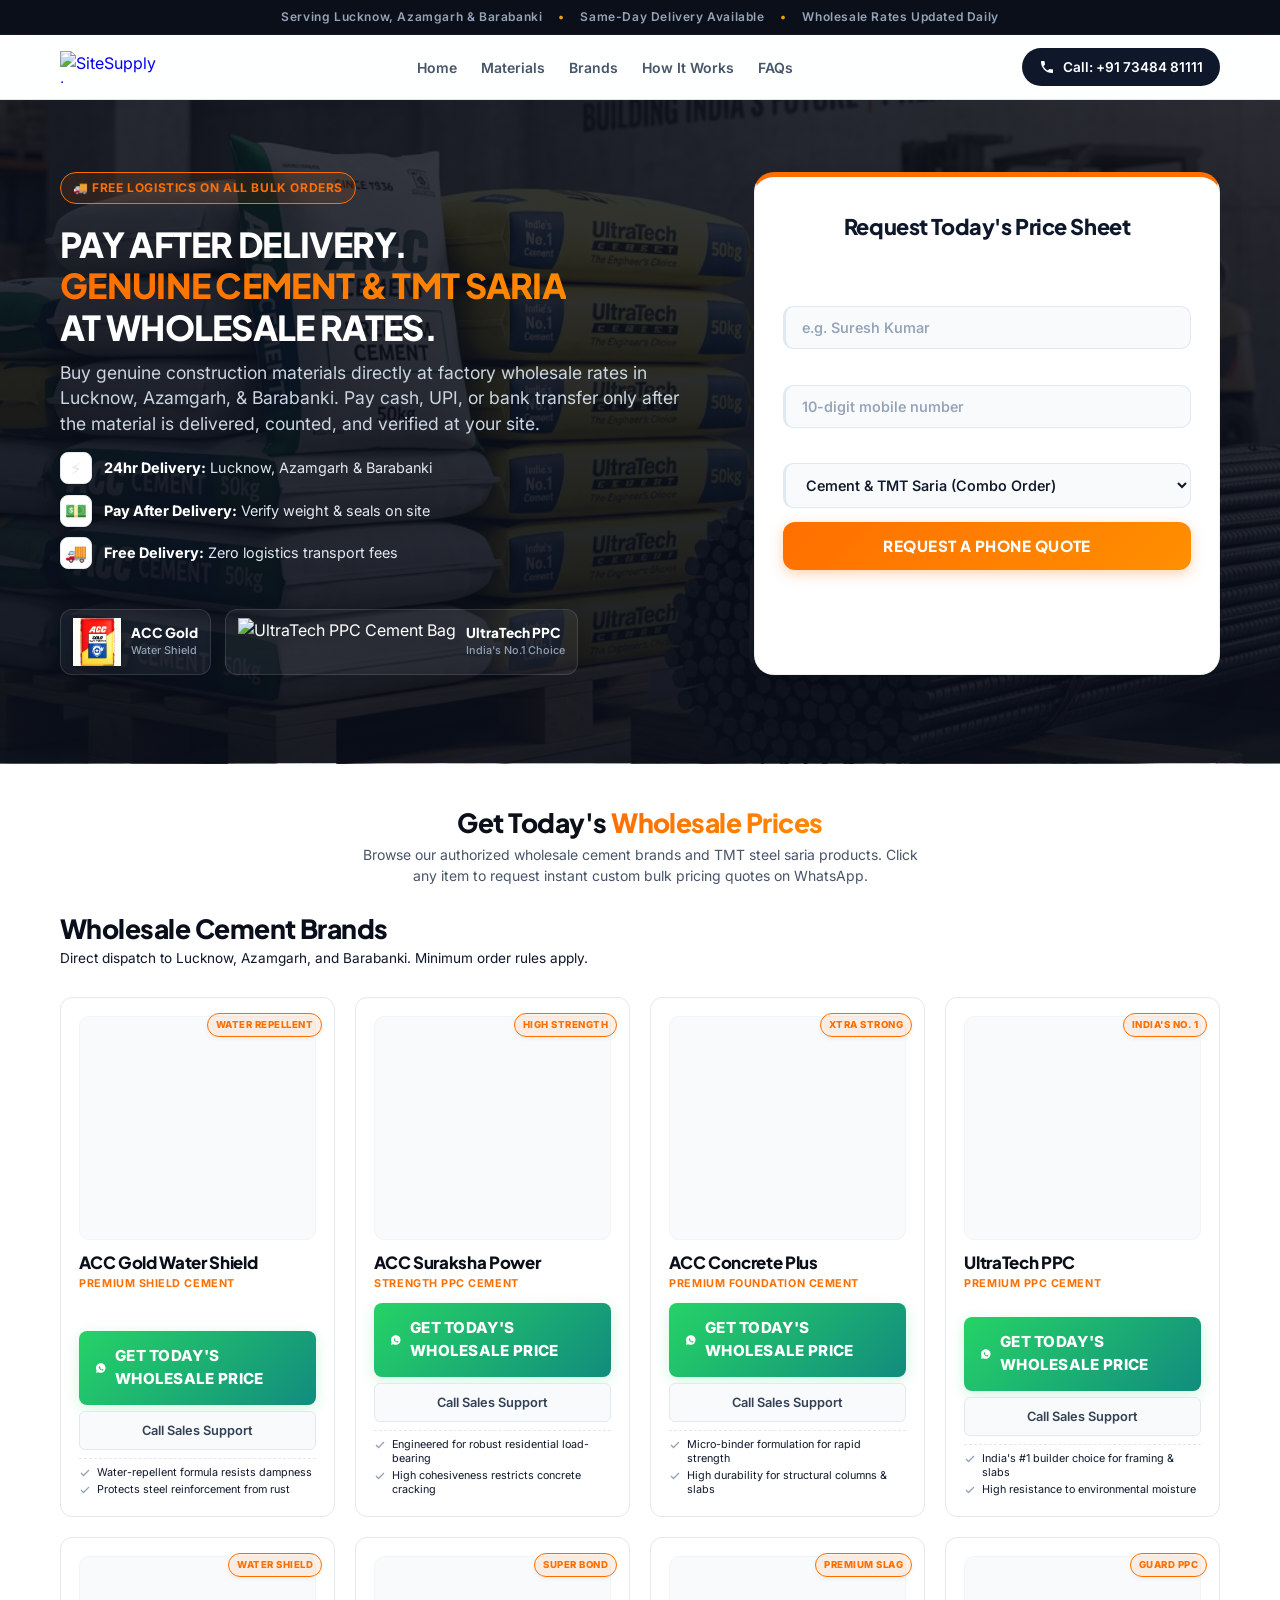
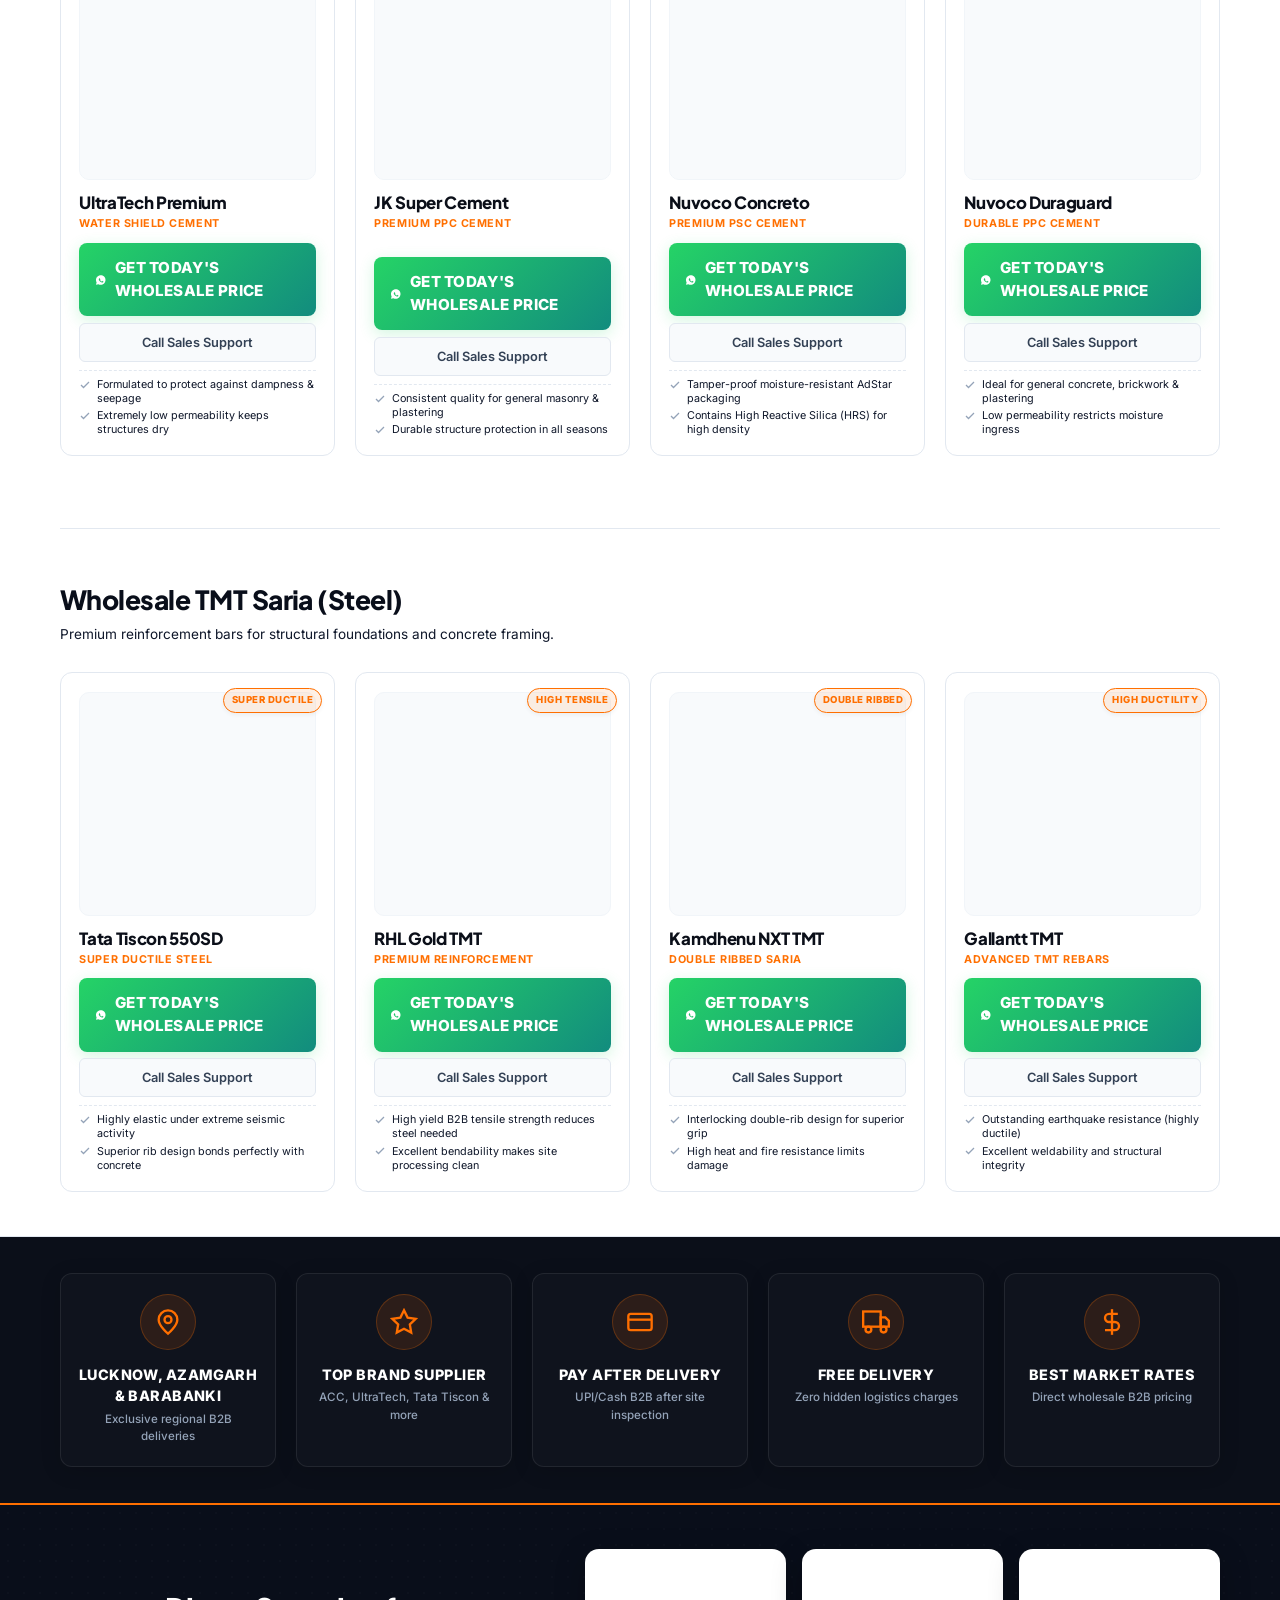
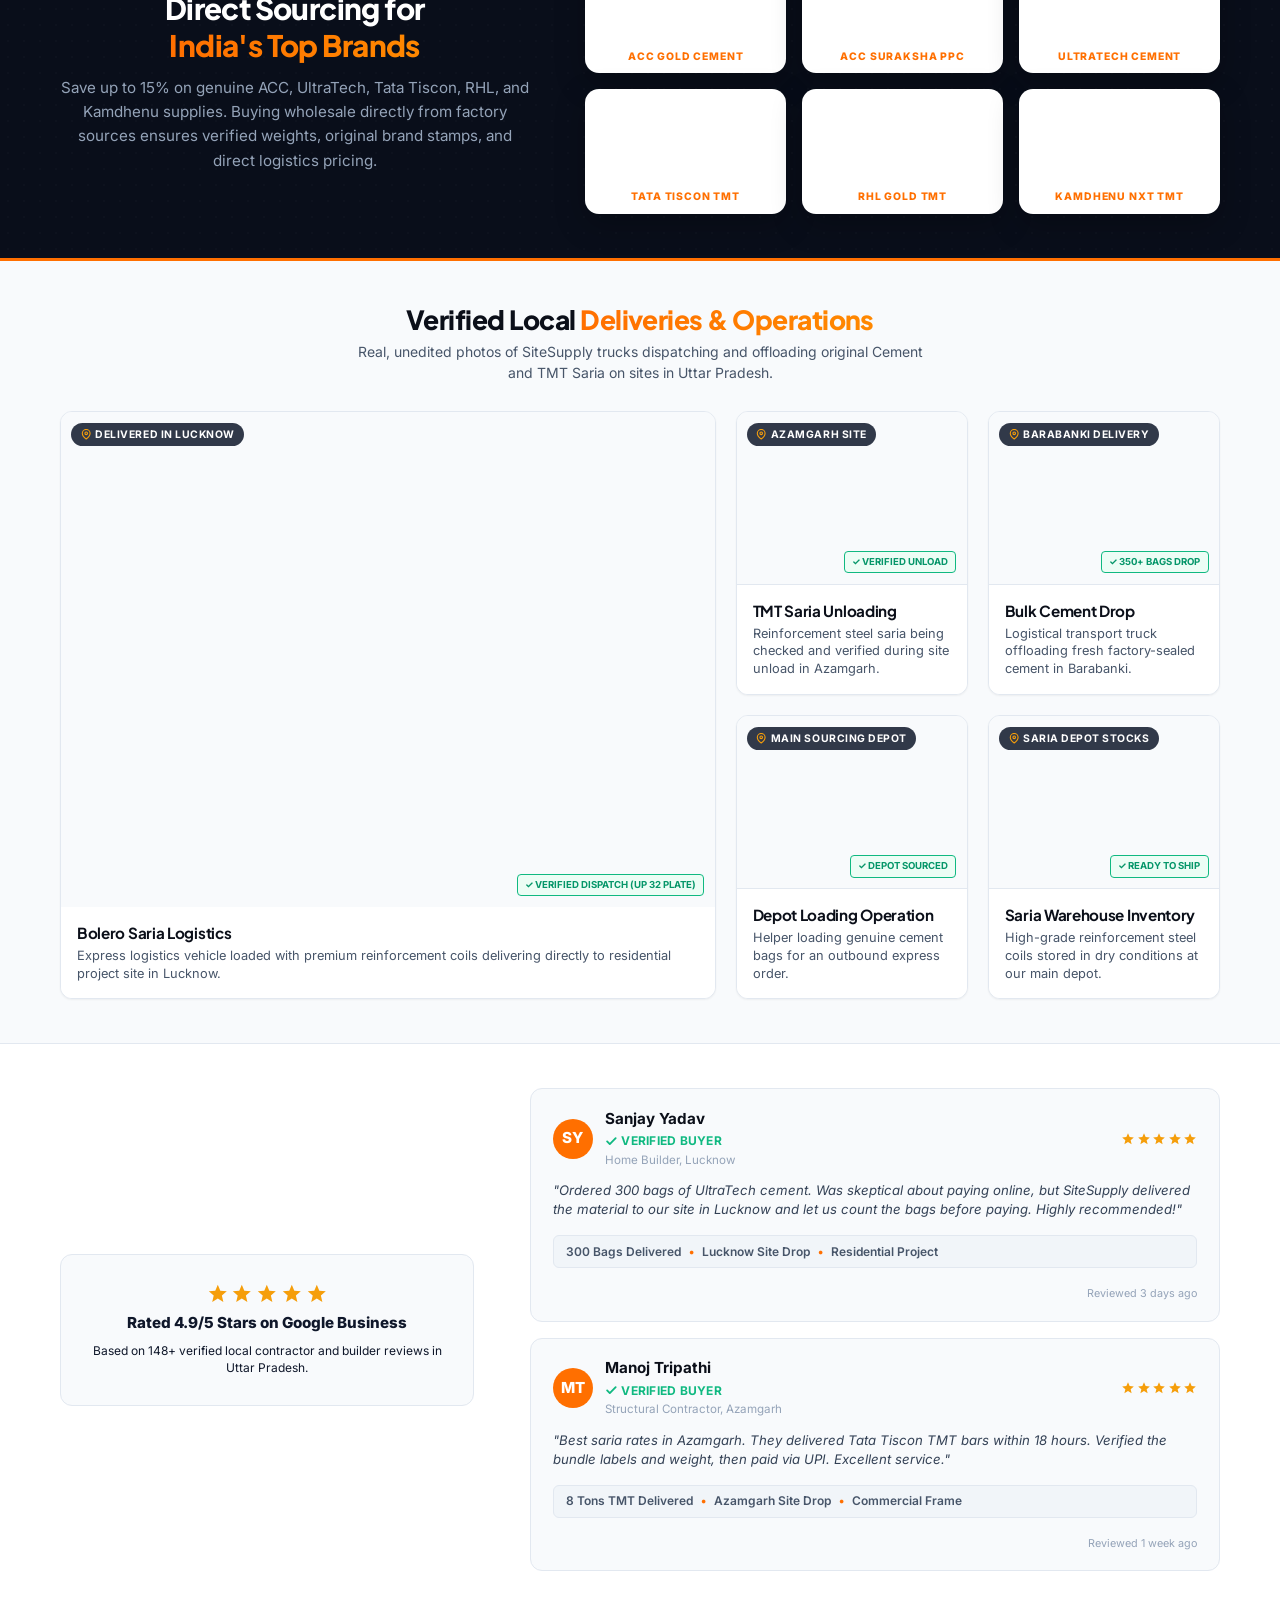
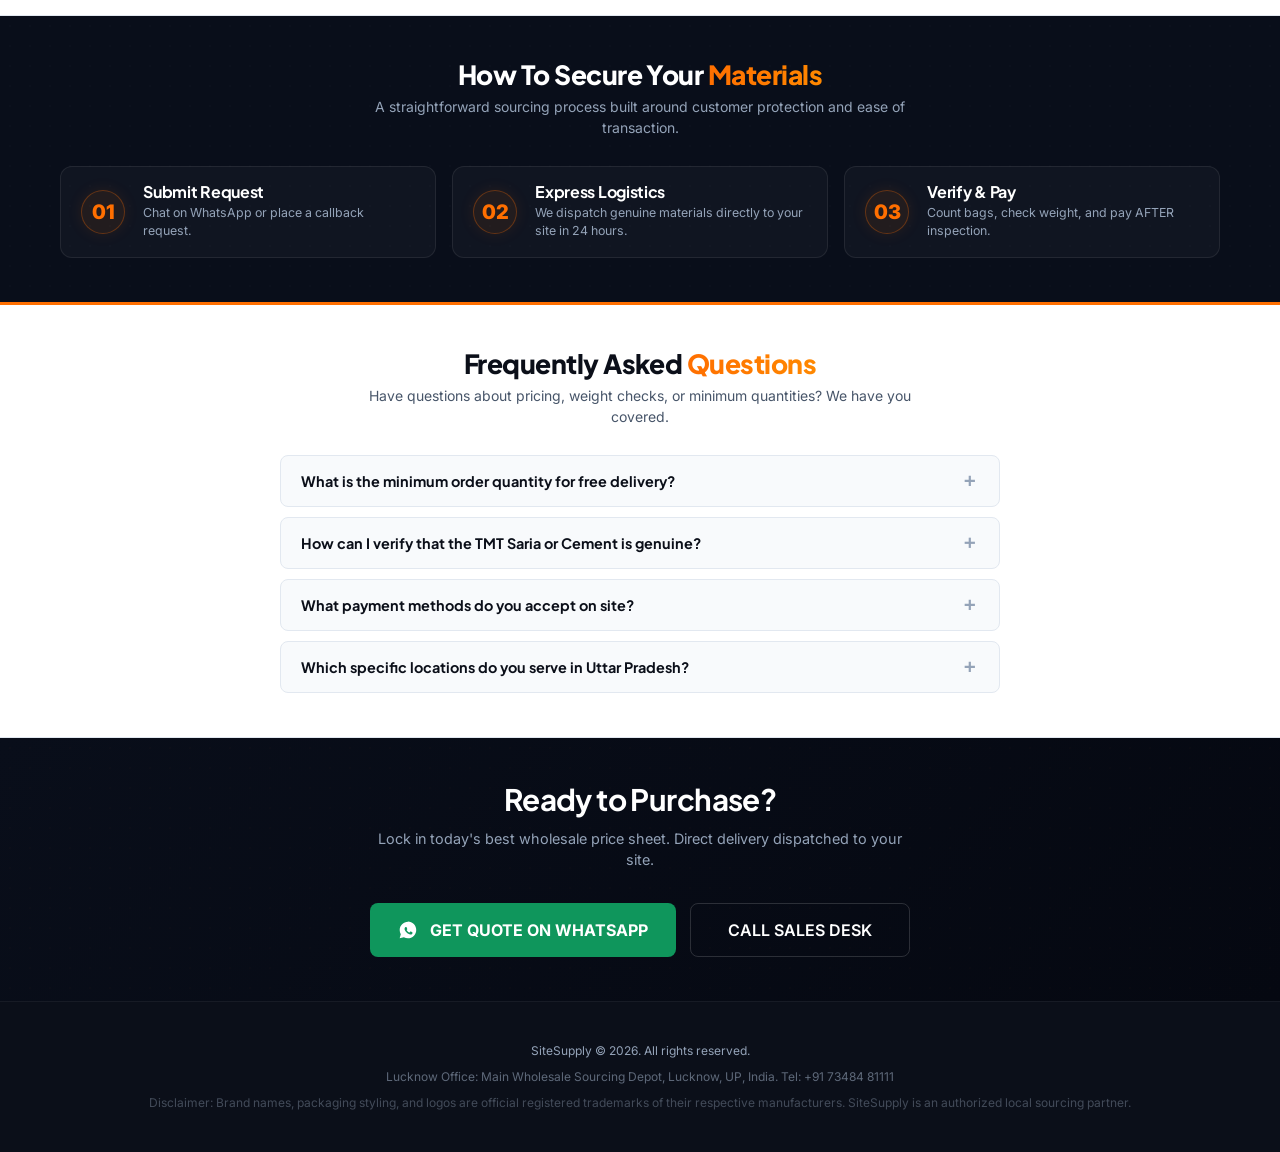
==== supplysite-landing/index.html @ f708bf5c "Remove JK putty/white cement, Mycem, and Trimurti putty/gypsum cards, and add Gallantt TMT Saria to " ====
<!DOCTYPE html>
<html lang="en">
<head>
  <!-- Google Tag Manager -->
  <script>(function(w,d,s,l,i){w[l]=w[l]||[];w[l].push({'gtm.start':
  new Date().getTime(),event:'gtm.js'});var f=d.getElementsByTagName(s)[0],
  j=d.createElement(s),dl=l!='dataLayer'?'&l='+l:'';j.async=true;j.src=
  'https://www.googletagmanager.com/gtm.js?id='+i+dl;f.parentNode.insertBefore(j,f);
  })(window,document,'script','dataLayer','GTM-597X6XNC');</script>
  <!-- End Google Tag Manager -->
  <meta charset="utf-8">
  <meta name="viewport" content="width=device-width, initial-scale=1, shrink-to-fit=no">
  
  <!-- Primary SEO Metadata -->
  <title>SiteSupply | Wholesale Cement & TMT Saria in Lucknow, Azamgarh & Barabanki</title>
  <meta name="description" content="Buy genuine construction materials directly at wholesale prices. Same-day free delivery in Lucknow, Azamgarh & Barabanki. Verify material weight on site and pay AFTER delivery. Contact us for bulk quotes.">
  <meta name="keywords" content="wholesale cement Lucknow, TMT saria price Barabanki, ACC cement supplier Azamgarh, Ultratech cement online, Tata Tiscon saria dealers Lucknow, building materials delivery India">
  
  <!-- OpenGraph Social Metadata -->
  <meta property="og:title" content="Wholesale Cement & TMT Saria | SiteSupply Lucknow">
  <meta property="og:description" content="Get genuine building materials at wholesale rates. Free delivery within 24 hours. Pay after delivery. Inspect weight and brand seals on site before payment.">
  <meta property="og:image" content="_images/New design for armchair (7).jpeg">
  <meta property="og:url" content="https://sitesupply.co.in">
  <meta property="og:type" content="website">

  <!-- Voice Search & GEO Optimization Tags -->
  <meta name="geo.region" content="IN-UP">
  <meta name="geo.placename" content="Lucknow, Azamgarh, Barabanki">
  <meta name="geo.position" content="26.8467;80.9462">
  <meta name="ICBM" content="26.8467, 80.9462">

  <!-- Favicon -->
  <link rel="icon" href="https://sitesupply.co.in/public/assets/front-end/img/sitesupply-favicon.png" sizes="16x16" type="image/png">
  
  <!-- Google Fonts Preload to reduce Contentful Paint Layout Shift (CLS) -->
  <link rel="preconnect" href="https://fonts.googleapis.com">
  <link rel="preconnect" href="https://fonts.gstatic.com" crossorigin>
  <link rel="preload" href="https://fonts.googleapis.com/css2?family=Inter:wght@400;500;600;700&family=Plus+Jakarta+Sans:wght@700;800&display=swap" as="style" onload="this.onload=null;this.rel='stylesheet'">
  <noscript>
    <link href="https://fonts.googleapis.com/css2?family=Inter:wght@400;500;600;700&family=Plus+Jakarta+Sans:wght@700;800&display=swap" rel="stylesheet">
  </noscript>

  <!-- Core Page Stylesheet -->
  <link rel="stylesheet" href="index.css?v=1.1.7">

  <!-- Structured Local Business Schema for GEO & AEO Voice Search -->
  <script type="application/ld+json">
  {
    "@context": "https://schema.org",
    "@type": "LocalBusiness",
    "@id": "https://sitesupply.co.in/#localbusiness",
    "name": "SiteSupply",
    "image": "https://sitesupply.co.in/public/assets/front-end/img/logo.png",
    "url": "https://sitesupply.co.in",
    "telephone": "+917348481111",
    "priceRange": "$$",
    "address": {
      "@type": "PostalAddress",
      "addressLocality": "Lucknow",
      "addressRegion": "Uttar Pradesh",
      "addressCountry": "IN"
    },
    "geo": {
      "@type": "GeoCoordinates",
      "latitude": 26.8467,
      "longitude": 80.9462
    },
    "areaServed": [
      {
        "@type": "AdministrativeArea",
        "name": "Lucknow"
      },
      {
        "@type": "AdministrativeArea",
        "name": "Azamgarh"
      },
      {
        "@type": "AdministrativeArea",
        "name": "Barabanki"
      }
    ],
    "description": "Authorized wholesale distributor of premium Cement & TMT Saria. Offering free same-day delivery and secure pay-after-delivery services in Uttar Pradesh."
  }
  </script>
</head>
<body>
  <!-- Google Tag Manager (noscript) -->
  <noscript><iframe src="https://www.googletagmanager.com/ns.html?id=GTM-597X6XNC"
  height="0" width="0" style="display:none;visibility:hidden"></iframe></noscript>
  <!-- End Google Tag Manager (noscript) -->

  <!-- 1. Thin Location Trust Bar -->
  <div class="location-trust-bar">
    Serving Lucknow, Azamgarh & Barabanki <span>•</span> Same-Day Delivery Available <span>•</span> Wholesale Rates Updated Daily
  </div>

  <!-- 2. Header (Logo & Direct Phone CTA - No Distracting Navigation) -->
  <header class="site-header">
    <div class="container site-header-inner">
      <a href="#" class="header-logo" aria-label="SiteSupply Home">
        <img src="https://sitesupply.co.in/public/assets/front-end/img/logo.png" alt="SiteSupply Logo" width="200" height="50">
      </a>
      <nav class="header-nav">
        <a href="#hero" class="nav-link">Home</a>
        <a href="#materials" class="nav-link">Materials</a>
        <a href="#logos" class="nav-link">Brands</a>
        <a href="#how-it-works" class="nav-link">How It Works</a>
        <a href="#faqs" class="nav-link">FAQs</a>
      </nav>
      <a href="tel:+917348481111" class="header-cta-btn" aria-label="Call SiteSupply Sales desk">
        <svg viewBox="0 0 24 24" fill="currentColor">
          <path d="M20 15.5c-1.2 0-2.4-.2-3.6-.6-.3-.1-.7 0-1 .2l-2.2 2.2c-2.8-1.4-5.1-3.8-6.6-6.6l2.2-2.2c.3-.3.4-.7.2-1-.3-1.1-.5-2.3-.5-3.5 0-.6-.4-1-1-1H4c-.6 0-1 .4-1 1 0 9.4 7.6 17 17 17 .6 0 1-.4 1-1v-3.5c0-.6-.4-1-1-1z"/>
        </svg>
        <span>Call: +91 73484 81111</span>
      </a>
    </div>
  </header>

  <main>
    <!-- 3. Hero Section (Logistics Primary Focus & WhatsApp Conversion) -->
    <section class="hero-section" id="hero">
      <div class="container hero-grid">
        <div class="hero-content animate-fade-in-up">
          <div class="hero-badge">
            🚚 FREE LOGISTICS ON ALL BULK ORDERS
          </div>
          <h1 class="hero-headline">
            PAY AFTER DELIVERY.<br>
            <span class="text-orange-gradient">GENUINE CEMENT &amp; TMT SARIA</span><br>
            AT WHOLESALE RATES.
          </h1>
          <p class="hero-subheadline">
            Buy genuine construction materials directly at factory wholesale rates in Lucknow, Azamgarh, &amp; Barabanki. Pay cash, UPI, or bank transfer only after the material is delivered, counted, and verified at your site.
          </p>

          <!-- 3 Core USPs Clean List -->
          <ul class="hero-usps-list">
            <li>
              <span class="usp-emoji">⚡</span>
              <span><strong>24hr Delivery:</strong> Lucknow, Azamgarh &amp; Barabanki</span>
            </li>
            <li>
              <span class="usp-emoji">💵</span>
              <span><strong>Pay After Delivery:</strong> Verify weight &amp; seals on site</span>
            </li>
            <li>
              <span class="usp-emoji">🚚</span>
              <span><strong>Free Delivery:</strong> Zero logistics transport fees</span>
            </li>
          </ul>

          <!-- Compact Capsule-Style Cement Badges -->
          <div class="hero-cement-row">
            <div class="hero-cement-item">
              <img src="_images/acc gold.jpeg" alt="ACC Gold Water Shield Cement Bag" class="hero-cement-img">
              <div class="hero-cement-details">
                <span class="hero-cement-name">ACC Gold</span>
                <span class="hero-cement-sub">Water Shield</span>
              </div>
            </div>
            <div class="hero-cement-item">
              <img src="https://sitesupply.co.in/public/assets/new-landing/images/ultratech%20cement.jpeg" alt="UltraTech PPC Cement Bag" class="hero-cement-img">
              <div class="hero-cement-details">
                <span class="hero-cement-name">UltraTech PPC</span>
                <span class="hero-cement-sub">India's No.1 Choice</span>
              </div>
            </div>
          </div>
        </div>
        
        <!-- Right Column: Interactive Call-Back / WhatsApp Conversion Card -->
        <div class="hero-card animate-fade-in-up anim-delay-1">
          <h2 class="hero-card-title">Request Today's Price Sheet</h2>
          <p class="hero-card-subtitle">Get immediate wholesale quotes sent to your phone</p>
          

          
          <!-- Secondary Conversion Form (Calls) -->
          <form class="callback-form" id="callback-form-element" action="#" method="POST" aria-label="Quick callback request form">
            <div class="form-group">
              <label for="hero-name-input" class="form-label">Full Name</label>
              <input type="text" id="hero-name-input" class="form-input" placeholder="e.g. Suresh Kumar" required autocomplete="name">
            </div>
            
            <div class="form-group">
              <label for="hero-phone-input" class="form-label">WhatsApp Mobile Number</label>
              <input type="tel" id="hero-phone-input" class="form-input" placeholder="10-digit mobile number" pattern="[0-9]{10}" required autocomplete="tel">
            </div>
            
            <div class="form-group">
              <label for="hero-material-select" class="form-label">Material Required</label>
              <select id="hero-material-select" class="form-select">
                <option value="Cement Only">Cement Only</option>
                <option value="TMT Saria Only">TMT Saria Only</option>
                <option value="Cement & TMT Saria (Bulk)" selected>Cement & TMT Saria (Combo Order)</option>
              </select>
            </div>
            
            <button type="submit" class="btn-form-submit">REQUEST A PHONE QUOTE</button>
          </form>
        </div>
      </div>
    </section>    <!-- 7. Product Showcase Grid (Flat List) -->
    <section class="showcase-section section-padding" id="materials" aria-label="Material Catalog">
      <div class="container">
        <h2 class="section-title">Get Today's <span class="text-orange-gradient">Wholesale Prices</span></h2>
        <p class="section-subtitle">Browse our authorized wholesale cement brands and TMT steel saria products. Click any item to request instant custom bulk pricing quotes on WhatsApp.</p>
        
        <!-- Cement Brands Title -->
        <h3 class="catalog-main-title">Wholesale Cement Brands</h3>
        <p class="catalog-main-subtitle">Direct dispatch to Lucknow, Azamgarh, and Barabanki. Minimum order rules apply.</p>

        <!-- Cement Products Grid -->
        <div class="products-grid" id="cement-catalog">

          <!-- Card 1: ACC Gold -->
          <article class="product-card">
            <div class="product-card-header-bar">
              <span class="card-badge">Water Repellent</span>
            </div>
            <div class="product-image-container">
              <img src="_images/acc gold.jpeg" alt="ACC Gold Water Shield Cement" loading="lazy" width="240" height="320">
            </div>
            <div class="product-info-wrap">
              <h3 class="product-card-title">ACC Gold Water Shield</h3>
              <span class="product-card-type">Premium Shield Cement</span>
            </div>
            <div class="product-card-ctas">
              <a href="#" class="btn-card-whatsapp" data-wa-type="card" data-wa-brand="ACC Gold Water Shield" role="button">
                <svg viewBox="0 0 24 24"><path d="M12.012 2c-5.506 0-9.988 4.482-9.988 9.988 0 1.76.459 3.484 1.332 5.006l-1.354 4.954 5.074-1.332c1.472.802 3.125 1.226 4.812 1.226h.004c5.502 0 9.984-4.482 9.984-9.988 0-2.67-1.039-5.18-2.928-7.07-1.89-1.89-4.4-2.928-7.07-2.928zm5.228 14.108c-.227.636-1.127 1.173-1.558 1.25-.432.078-.854.12-2.738-.616-2.408-.942-3.95-3.385-4.07-3.546-.12-.16-.97-1.282-.97-2.448 0-1.166.61-1.74.828-1.97.218-.23.477-.287.636-.287.16 0 .32.002.457.008.143.006.335-.054.522.395.193.463.66 1.61.716 1.722.057.112.093.243.02.39-.074.15-.11.242-.224.372-.113.13-.238.293-.34.394-.112.112-.23.235-.098.463.13.227.584.965 1.255 1.56.865.772 1.595 1.01 1.823 1.124.227.112.36.095.495-.055.136-.15.59-.686.748-.92.158-.235.318-.195.534-.113.218.083 1.382.653 1.62.772.238.118.396.177.454.275.058.098.058.567-.17 1.203z"/></svg>
                <span>GET TODAY'S WHOLESALE PRICE</span>
              </a>
              <a href="tel:+917348481111" class="btn-card-call">Call Sales Support</a>
            </div>
            <ul class="product-card-features">
              <li>
                <svg fill="none" stroke="currentColor" stroke-width="2.5" viewBox="0 0 24 24" aria-hidden="true"><polyline points="20 6 9 17 4 12"></polyline></svg>
                <span>Water-repellent formula resists dampness</span>
              </li>
              <li>
                <svg fill="none" stroke="currentColor" stroke-width="2.5" viewBox="0 0 24 24" aria-hidden="true"><polyline points="20 6 9 17 4 12"></polyline></svg>
                <span>Protects steel reinforcement from rust</span>
              </li>
            </ul>
          </article>

          <!-- Card 2: ACC Suraksha -->
          <article class="product-card">
            <div class="product-card-header-bar">
              <span class="card-badge">High Strength</span>
            </div>
            <div class="product-image-container">
              <img src="_images/acc suraksha.jpeg" alt="ACC Suraksha PPC Cement" loading="lazy" width="240" height="320">
            </div>
            <div class="product-info-wrap">
              <h3 class="product-card-title">ACC Suraksha Power</h3>
              <span class="product-card-type">Strength PPC Cement</span>
            </div>
            <div class="product-card-ctas">
              <a href="#" class="btn-card-whatsapp" data-wa-type="card" data-wa-brand="ACC Suraksha Power" role="button">
                <svg viewBox="0 0 24 24"><path d="M12.012 2c-5.506 0-9.988 4.482-9.988 9.988 0 1.76.459 3.484 1.332 5.006l-1.354 4.954 5.074-1.332c1.472.802 3.125 1.226 4.812 1.226h.004c5.502 0 9.984-4.482 9.984-9.988 0-2.67-1.039-5.18-2.928-7.07-1.89-1.89-4.4-2.928-7.07-2.928zm5.228 14.108c-.227.636-1.127 1.173-1.558 1.25-.432.078-.854.12-2.738-.616-2.408-.942-3.95-3.385-4.07-3.546-.12-.16-.97-1.282-.97-2.448 0-1.166.61-1.74.828-1.97.218-.23.477-.287.636-.287.16 0 .32.002.457.008.143.006.335-.054.522.395.193.463.66 1.61.716 1.722.057.112.093.243.02.39-.074.15-.11.242-.224.372-.113.13-.238.293-.34.394-.112.112-.23.235-.098.463.13.227.584.965 1.255 1.56.865.772 1.595 1.01 1.823 1.124.227.112.36.095.495-.055.136-.15.59-.686.748-.92.158-.235.318-.195.534-.113.218.083 1.382.653 1.62.772.238.118.396.177.454.275.058.098.058.567-.17 1.203z"/></svg>
                <span>GET TODAY'S WHOLESALE PRICE</span>
              </a>
              <a href="tel:+917348481111" class="btn-card-call">Call Sales Support</a>
            </div>
            <ul class="product-card-features">
              <li>
                <svg fill="none" stroke="currentColor" stroke-width="2.5" viewBox="0 0 24 24" aria-hidden="true"><polyline points="20 6 9 17 4 12"></polyline></svg>
                <span>Engineered for robust residential load-bearing</span>
              </li>
              <li>
                <svg fill="none" stroke="currentColor" stroke-width="2.5" viewBox="0 0 24 24" aria-hidden="true"><polyline points="20 6 9 17 4 12"></polyline></svg>
                <span>High cohesiveness restricts concrete cracking</span>
              </li>
            </ul>
          </article>

          <!-- Card 3: ACC Concrete Plus -->
          <article class="product-card">
            <div class="product-card-header-bar">
              <span class="card-badge">Xtra Strong</span>
            </div>
            <div class="product-image-container">
              <img src="_images/acc gold.jpeg" alt="ACC Concrete Plus Cement" loading="lazy" width="240" height="320">
            </div>
            <div class="product-info-wrap">
              <h3 class="product-card-title">ACC Concrete Plus</h3>
              <span class="product-card-type">Premium Foundation Cement</span>
            </div>
            <div class="product-card-ctas">
              <a href="#" class="btn-card-whatsapp" data-wa-type="card" data-wa-brand="ACC Concrete Plus" role="button">
                <svg viewBox="0 0 24 24"><path d="M12.012 2c-5.506 0-9.988 4.482-9.988 9.988 0 1.76.459 3.484 1.332 5.006l-1.354 4.954 5.074-1.332c1.472.802 3.125 1.226 4.812 1.226h.004c5.502 0 9.984-4.482 9.984-9.988 0-2.67-1.039-5.18-2.928-7.07-1.89-1.89-4.4-2.928-7.07-2.928zm5.228 14.108c-.227.636-1.127 1.173-1.558 1.25-.432.078-.854.12-2.738-.616-2.408-.942-3.95-3.385-4.07-3.546-.12-.16-.97-1.282-.97-2.448 0-1.166.61-1.74.828-1.97.218-.23.477-.287.636-.287.16 0 .32.002.457.008.143.006.335-.054.522.395.193.463.66 1.61.716 1.722.057.112.093.243.02.39-.074.15-.11.242-.224.372-.113.13-.238.293-.34.394-.112.112-.23.235-.098.463.13.227.584.965 1.255 1.56.865.772 1.595 1.01 1.823 1.124.227.112.36.095.495-.055.136-.15.59-.686.748-.92.158-.235.318-.195.534-.113.218.083 1.382.653 1.62.772.238.118.396.177.454.275.058.098.058.567-.17 1.203z"/></svg>
                <span>GET TODAY'S WHOLESALE PRICE</span>
              </a>
              <a href="tel:+917348481111" class="btn-card-call">Call Sales Support</a>
            </div>
            <ul class="product-card-features">
              <li>
                <svg fill="none" stroke="currentColor" stroke-width="2.5" viewBox="0 0 24 24" aria-hidden="true"><polyline points="20 6 9 17 4 12"></polyline></svg>
                <span>Micro-binder formulation for rapid strength</span>
              </li>
              <li>
                <svg fill="none" stroke="currentColor" stroke-width="2.5" viewBox="0 0 24 24" aria-hidden="true"><polyline points="20 6 9 17 4 12"></polyline></svg>
                <span>High durability for structural columns & slabs</span>
              </li>
            </ul>
          </article>

          <!-- Card 4: UltraTech PPC -->
          <article class="product-card">
            <div class="product-card-header-bar">
              <span class="card-badge">India's No. 1</span>
            </div>
            <div class="product-image-container">
              <img src="https://sitesupply.co.in/public/assets/new-landing/images/ultratech%20cement.jpeg" alt="UltraTech PPC Cement" loading="lazy" width="240" height="320">
            </div>
            <div class="product-info-wrap">
              <h3 class="product-card-title">UltraTech PPC</h3>
              <span class="product-card-type">Premium PPC Cement</span>
            </div>
            <div class="product-card-ctas">
              <a href="#" class="btn-card-whatsapp" data-wa-type="card" data-wa-brand="UltraTech PPC" role="button">
                <svg viewBox="0 0 24 24"><path d="M12.012 2c-5.506 0-9.988 4.482-9.988 9.988 0 1.76.459 3.484 1.332 5.006l-1.354 4.954 5.074-1.332c1.472.802 3.125 1.226 4.812 1.226h.004c5.502 0 9.984-4.482 9.984-9.988 0-2.67-1.039-5.18-2.928-7.07-1.89-1.89-4.4-2.928-7.07-2.928zm5.228 14.108c-.227.636-1.127 1.173-1.558 1.25-.432.078-.854.12-2.738-.616-2.408-.942-3.95-3.385-4.07-3.546-.12-.16-.97-1.282-.97-2.448 0-1.166.61-1.74.828-1.97.218-.23.477-.287.636-.287.16 0 .32.002.457.008.143.006.335-.054.522.395.193.463.66 1.61.716 1.722.057.112.093.243.02.39-.074.15-.11.242-.224.372-.113.13-.238.293-.34.394-.112.112-.23.235-.098.463.13.227.584.965 1.255 1.56.865.772 1.595 1.01 1.823 1.124.227.112.36.095.495-.055.136-.15.59-.686.748-.92.158-.235.318-.195.534-.113.218.083 1.382.653 1.62.772.238.118.396.177.454.275.058.098.058.567-.17 1.203z"/></svg>
                <span>GET TODAY'S WHOLESALE PRICE</span>
              </a>
              <a href="tel:+917348481111" class="btn-card-call">Call Sales Support</a>
            </div>
            <ul class="product-card-features">
              <li>
                <svg fill="none" stroke="currentColor" stroke-width="2.5" viewBox="0 0 24 24" aria-hidden="true"><polyline points="20 6 9 17 4 12"></polyline></svg>
                <span>India's #1 builder choice for framing & slabs</span>
              </li>
              <li>
                <svg fill="none" stroke="currentColor" stroke-width="2.5" viewBox="0 0 24 24" aria-hidden="true"><polyline points="20 6 9 17 4 12"></polyline></svg>
                <span>High resistance to environmental moisture</span>
              </li>
            </ul>
          </article>

          <!-- Card 5: UltraTech Premium -->
          <article class="product-card">
            <div class="product-card-header-bar">
              <span class="card-badge">Water Shield</span>
            </div>
            <div class="product-image-container">
              <img src="https://sitesupply.co.in/public/assets/new-landing/images/ultratech%20weather.jpeg" alt="UltraTech Premium Cement" loading="lazy" width="240" height="320">
            </div>
            <div class="product-info-wrap">
              <h3 class="product-card-title">UltraTech Premium</h3>
              <span class="product-card-type">Water Shield Cement</span>
            </div>
            <div class="product-card-ctas">
              <a href="#" class="btn-card-whatsapp" data-wa-type="card" data-wa-brand="UltraTech Premium" role="button">
                <svg viewBox="0 0 24 24"><path d="M12.012 2c-5.506 0-9.988 4.482-9.988 9.988 0 1.76.459 3.484 1.332 5.006l-1.354 4.954 5.074-1.332c1.472.802 3.125 1.226 4.812 1.226h.004c5.502 0 9.984-4.482 9.984-9.988 0-2.67-1.039-5.18-2.928-7.07-1.89-1.89-4.4-2.928-7.07-2.928zm5.228 14.108c-.227.636-1.127 1.173-1.558 1.25-.432.078-.854.12-2.738-.616-2.408-.942-3.95-3.385-4.07-3.546-.12-.16-.97-1.282-.97-2.448 0-1.166.61-1.74.828-1.97.218-.23.477-.287.636-.287.16 0 .32.002.457.008.143.006.335-.054.522.395.193.463.66 1.61.716 1.722.057.112.093.243.02.39-.074.15-.11.242-.224.372-.113.13-.238.293-.34.394-.112.112-.23.235-.098.463.13.227.584.965 1.255 1.56.865.772 1.595 1.01 1.823 1.124.227.112.36.095.495-.055.136-.15.59-.686.748-.92.158-.235.318-.195.534-.113.218.083 1.382.653 1.62.772.238.118.396.177.454.275.058.098.058.567-.17 1.203z"/></svg>
                <span>GET TODAY'S WHOLESALE PRICE</span>
              </a>
              <a href="tel:+917348481111" class="btn-card-call">Call Sales Support</a>
            </div>
            <ul class="product-card-features">
              <li>
                <svg fill="none" stroke="currentColor" stroke-width="2.5" viewBox="0 0 24 24" aria-hidden="true"><polyline points="20 6 9 17 4 12"></polyline></svg>
                <span>Formulated to protect against dampness & seepage</span>
              </li>
              <li>
                <svg fill="none" stroke="currentColor" stroke-width="2.5" viewBox="0 0 24 24" aria-hidden="true"><polyline points="20 6 9 17 4 12"></polyline></svg>
                <span>Extremely low permeability keeps structures dry</span>
              </li>
            </ul>
          </article>

          <!-- Card 6: JK Super Cement -->
          <article class="product-card">
            <div class="product-card-header-bar">
              <span class="card-badge">Super Bond</span>
            </div>
            <div class="product-image-container">
              <img src="_images/jk_super.png" alt="JK Super Cement" loading="lazy" width="240" height="320">
            </div>
            <div class="product-info-wrap">
              <h3 class="product-card-title">JK Super Cement</h3>
              <span class="product-card-type">Premium PPC Cement</span>
            </div>
            <div class="product-card-ctas">
              <a href="#" class="btn-card-whatsapp" data-wa-type="card" data-wa-brand="JK Super Cement" role="button">
                <svg viewBox="0 0 24 24"><path d="M12.012 2c-5.506 0-9.988 4.482-9.988 9.988 0 1.76.459 3.484 1.332 5.006l-1.354 4.954 5.074-1.332c1.472.802 3.125 1.226 4.812 1.226h.004c5.502 0 9.984-4.482 9.984-9.988 0-2.67-1.039-5.18-2.928-7.07-1.89-1.89-4.4-2.928-7.07-2.928zm5.228 14.108c-.227.636-1.127 1.173-1.558 1.25-.432.078-.854.12-2.738-.616-2.408-.942-3.95-3.385-4.07-3.546-.12-.16-.97-1.282-.97-2.448 0-1.166.61-1.74.828-1.97.218-.23.477-.287.636-.287.16 0 .32.002.457.008.143.006.335-.054.522.395.193.463.66 1.61.716 1.722.057.112.093.243.02.39-.074.15-.11.242-.224.372-.113.13-.238.293-.34.394-.112.112-.23.235-.098.463.13.227.584.965 1.255 1.56.865.772 1.595 1.01 1.823 1.124.227.112.36.095.495-.055.136-.15.59-.686.748-.92.158-.235.318-.195.534-.113.218.083 1.382.653 1.62.772.238.118.396.177.454.275.058.098.058.567-.17 1.203z"/></svg>
                <span>GET TODAY'S WHOLESALE PRICE</span>
              </a>
              <a href="tel:+917348481111" class="btn-card-call">Call Sales Support</a>
            </div>
            <ul class="product-card-features">
              <li>
                <svg fill="none" stroke="currentColor" stroke-width="2.5" viewBox="0 0 24 24" aria-hidden="true"><polyline points="20 6 9 17 4 12"></polyline></svg>
                <span>Consistent quality for general masonry & plastering</span>
              </li>
              <li>
                <svg fill="none" stroke="currentColor" stroke-width="2.5" viewBox="0 0 24 24" aria-hidden="true"><polyline points="20 6 9 17 4 12"></polyline></svg>
                <span>Durable structure protection in all seasons</span>
              </li>
            </ul>
          </article>



          <!-- Card 11: Nuvoco Concreto -->
          <article class="product-card">
            <div class="product-card-header-bar">
              <span class="card-badge">Premium Slag</span>
            </div>
            <div class="product-image-container">
              <img src="_images/nuvoco_concreto.png" alt="Nuvoco Concreto Cement" loading="lazy" width="240" height="320">
            </div>
            <div class="product-info-wrap">
              <h3 class="product-card-title">Nuvoco Concreto</h3>
              <span class="product-card-type">Premium PSC Cement</span>
            </div>
            <div class="product-card-ctas">
              <a href="#" class="btn-card-whatsapp" data-wa-type="card" data-wa-brand="Nuvoco Concreto" role="button">
                <svg viewBox="0 0 24 24"><path d="M12.012 2c-5.506 0-9.988 4.482-9.988 9.988 0 1.76.459 3.484 1.332 5.006l-1.354 4.954 5.074-1.332c1.472.802 3.125 1.226 4.812 1.226h.004c5.502 0 9.984-4.482 9.984-9.988 0-2.67-1.039-5.18-2.928-7.07-1.89-1.89-4.4-2.928-7.07-2.928zm5.228 14.108c-.227.636-1.127 1.173-1.558 1.25-.432.078-.854.12-2.738-.616-2.408-.942-3.95-3.385-4.07-3.546-.12-.16-.97-1.282-.97-2.448 0-1.166.61-1.74.828-1.97.218-.23.477-.287.636-.287.16 0 .32.002.457.008.143.006.335-.054.522.395.193.463.66 1.61.716 1.722.057.112.093.243.02.39-.074.15-.11.242-.224.372-.113.13-.238.293-.34.394-.112.112-.23.235-.098.463.13.227.584.965 1.255 1.56.865.772 1.595 1.01 1.823 1.124.227.112.36.095.495-.055.136-.15.59-.686.748-.92.158-.235.318-.195.534-.113.218.083 1.382.653 1.62.772.238.118.396.177.454.275.058.098.058.567-.17 1.203z"/></svg>
                <span>GET TODAY'S WHOLESALE PRICE</span>
              </a>
              <a href="tel:+917348481111" class="btn-card-call">Call Sales Support</a>
            </div>
            <ul class="product-card-features">
              <li>
                <svg fill="none" stroke="currentColor" stroke-width="2.5" viewBox="0 0 24 24" aria-hidden="true"><polyline points="20 6 9 17 4 12"></polyline></svg>
                <span>Tamper-proof moisture-resistant AdStar packaging</span>
              </li>
              <li>
                <svg fill="none" stroke="currentColor" stroke-width="2.5" viewBox="0 0 24 24" aria-hidden="true"><polyline points="20 6 9 17 4 12"></polyline></svg>
                <span>Contains High Reactive Silica (HRS) for high density</span>
              </li>
            </ul>
          </article>

          <!-- Card 12: Nuvoco Duraguard -->
          <article class="product-card">
            <div class="product-card-header-bar">
              <span class="card-badge">Guard PPC</span>
            </div>
            <div class="product-image-container">
              <img src="_images/nuvoco_concreto.png" alt="Nuvoco Duraguard Cement" loading="lazy" width="240" height="320">
            </div>
            <div class="product-info-wrap">
              <h3 class="product-card-title">Nuvoco Duraguard</h3>
              <span class="product-card-type">Durable PPC Cement</span>
            </div>
            <div class="product-card-ctas">
              <a href="#" class="btn-card-whatsapp" data-wa-type="card" data-wa-brand="Nuvoco Duraguard" role="button">
                <svg viewBox="0 0 24 24"><path d="M12.012 2c-5.506 0-9.988 4.482-9.988 9.988 0 1.76.459 3.484 1.332 5.006l-1.354 4.954 5.074-1.332c1.472.802 3.125 1.226 4.812 1.226h.004c5.502 0 9.984-4.482 9.984-9.988 0-2.67-1.039-5.18-2.928-7.07-1.89-1.89-4.4-2.928-7.07-2.928zm5.228 14.108c-.227.636-1.127 1.173-1.558 1.25-.432.078-.854.12-2.738-.616-2.408-.942-3.95-3.385-4.07-3.546-.12-.16-.97-1.282-.97-2.448 0-1.166.61-1.74.828-1.97.218-.23.477-.287.636-.287.16 0 .32.002.457.008.143.006.335-.054.522.395.193.463.66 1.61.716 1.722.057.112.093.243.02.39-.074.15-.11.242-.224.372-.113.13-.238.293-.34.394-.112.112-.23.235-.098.463.13.227.584.965 1.255 1.56.865.772 1.595 1.01 1.823 1.124.227.112.36.095.495-.055.136-.15.59-.686.748-.92.158-.235.318-.195.534-.113.218.083 1.382.653 1.62.772.238.118.396.177.454.275.058.098.058.567-.17 1.203z"/></svg>
                <span>GET TODAY'S WHOLESALE PRICE</span>
              </a>
              <a href="tel:+917348481111" class="btn-card-call">Call Sales Support</a>
            </div>
            <ul class="product-card-features">
              <li>
                <svg fill="none" stroke="currentColor" stroke-width="2.5" viewBox="0 0 24 24" aria-hidden="true"><polyline points="20 6 9 17 4 12"></polyline></svg>
                <span>Ideal for general concrete, brickwork &amp; plastering</span>
              </li>
              <li>
                <svg fill="none" stroke="currentColor" stroke-width="2.5" viewBox="0 0 24 24" aria-hidden="true"><polyline points="20 6 9 17 4 12"></polyline></svg>
                <span>Low permeability restricts moisture ingress</span>
              </li>
            </ul>
          </article>



        </div>

        <!-- Section Separator: Steel Catalog -->
        <h3 class="catalog-main-title" style="margin-top: 4.5rem; margin-bottom: 0.5rem; border-top: 1px solid var(--color-slate-200); padding-top: 3.5rem;">Wholesale TMT Saria (Steel)</h3>
        <p class="catalog-main-subtitle">Premium reinforcement bars for structural foundations and concrete framing.</p>

        <div class="products-grid" id="steel-catalog">
          <!-- Card 1: Tata Tiscon -->
          <article class="product-card">
            <div class="product-card-header-bar">
              <span class="card-badge">Super Ductile</span>
            </div>
            
            <div class="product-image-container">
              <img src="https://sitesupply.co.in/public/assets/new-landing/images/tata%20550.jpeg" alt="Tata Tiscon 550SD Saria" loading="lazy" width="240" height="320">
            </div>

            <div class="product-info-wrap">
              <h3 class="product-card-title">Tata Tiscon 550SD</h3>
              <span class="product-card-type">Super Ductile Steel</span>
            </div>

            <div class="product-card-ctas">
              <a href="#" class="btn-card-whatsapp" data-wa-type="card" data-wa-brand="Tata Tiscon 550SD Steel" role="button">
                <svg viewBox="0 0 24 24"><path d="M12.012 2c-5.506 0-9.988 4.482-9.988 9.988 0 1.76.459 3.484 1.332 5.006l-1.354 4.954 5.074-1.332c1.472.802 3.125 1.226 4.812 1.226h.004c5.502 0 9.984-4.482 9.984-9.988 0-2.67-1.039-5.18-2.928-7.07-1.89-1.89-4.4-2.928-7.07-2.928zm5.228 14.108c-.227.636-1.127 1.173-1.558 1.25-.432.078-.854.12-2.738-.616-2.408-.942-3.95-3.385-4.07-3.546-.12-.16-.97-1.282-.97-2.448 0-1.166.61-1.74.828-1.97.218-.23.477-.287.636-.287.16 0 .32.002.457.008.143.006.335-.054.522.395.193.463.66 1.61.716 1.722.057.112.093.243.02.39-.074.15-.11.242-.224.372-.113.13-.238.293-.34.394-.112.112-.23.235-.098.463.13.227.584.965 1.255 1.56.865.772 1.595 1.01 1.823 1.124.227.112.36.095.495-.055.136-.15.59-.686.748-.92.158-.235.318-.195.534-.113.218.083 1.382.653 1.62.772.238.118.396.177.454.275.058.098.058.567-.17 1.203z"/></svg>
                <span>GET TODAY'S WHOLESALE PRICE</span>
              </a>
              <a href="tel:+917348481111" class="btn-card-call">Call Sales Support</a>
            </div>

            <ul class="product-card-features">
              <li>
                <svg fill="none" stroke="currentColor" stroke-width="2.5" viewBox="0 0 24 24" aria-hidden="true"><polyline points="20 6 9 17 4 12"></polyline></svg>
                <span>Highly elastic under extreme seismic activity</span>
              </li>
              <li>
                <svg fill="none" stroke="currentColor" stroke-width="2.5" viewBox="0 0 24 24" aria-hidden="true"><polyline points="20 6 9 17 4 12"></polyline></svg>
                <span>Superior rib design bonds perfectly with concrete</span>
              </li>
            </ul>
          </article>

          <!-- Card 2: RHL Gold -->
          <article class="product-card">
            <div class="product-card-header-bar">
              <span class="card-badge">High Tensile</span>
            </div>
            
            <div class="product-image-container">
              <img src="_images/steel.jpeg" alt="RHL Gold TMT Steel" loading="lazy" width="240" height="320">
            </div>

            <div class="product-info-wrap">
              <h3 class="product-card-title">RHL Gold TMT</h3>
              <span class="product-card-type">Premium Reinforcement</span>
            </div>

            <div class="product-card-ctas">
              <a href="#" class="btn-card-whatsapp" data-wa-type="card" data-wa-brand="RHL Gold TMT Steel" role="button">
                <svg viewBox="0 0 24 24"><path d="M12.012 2c-5.506 0-9.988 4.482-9.988 9.988 0 1.76.459 3.484 1.332 5.006l-1.354 4.954 5.074-1.332c1.472.802 3.125 1.226 4.812 1.226h.004c5.502 0 9.984-4.482 9.984-9.988 0-2.67-1.039-5.18-2.928-7.07-1.89-1.89-4.4-2.928-7.07-2.928zm5.228 14.108c-.227.636-1.127 1.173-1.558 1.25-.432.078-.854.12-2.738-.616-2.408-.942-3.95-3.385-4.07-3.546-.12-.16-.97-1.282-.97-2.448 0-1.166.61-1.74.828-1.97.218-.23.477-.287.636-.287.16 0 .32.002.457.008.143.006.335-.054.522.395.193.463.66 1.61.716 1.722.057.112.093.243.02.39-.074.15-.11.242-.224.372-.113.13-.238.293-.34.394-.112.112-.23.235-.098.463.13.227.584.965 1.255 1.56.865.772 1.595 1.01 1.823 1.124.227.112.36.095.495-.055.136-.15.59-.686.748-.92.158-.235.318-.195.534-.113.218.083 1.382.653 1.62.772.238.118.396.177.454.275.058.098.058.567-.17 1.203z"/></svg>
                <span>GET TODAY'S WHOLESALE PRICE</span>
              </a>
              <a href="tel:+917348481111" class="btn-card-call">Call Sales Support</a>
            </div>

            <ul class="product-card-features">
              <li>
                <svg fill="none" stroke="currentColor" stroke-width="2.5" viewBox="0 0 24 24" aria-hidden="true"><polyline points="20 6 9 17 4 12"></polyline></svg>
                <span>High yield B2B tensile strength reduces steel needed</span>
              </li>
              <li>
                <svg fill="none" stroke="currentColor" stroke-width="2.5" viewBox="0 0 24 24" aria-hidden="true"><polyline points="20 6 9 17 4 12"></polyline></svg>
                <span>Excellent bendability makes site processing clean</span>
              </li>
            </ul>
          </article>

          <!-- Card 3: Kamdhenu -->
          <article class="product-card">
            <div class="product-card-header-bar">
              <span class="card-badge">Double Ribbed</span>
            </div>
            
            <div class="product-image-container">
              <img src="https://sitesupply.co.in/public/assets/landing-page/images/RHL%20GOLD.png" alt="Kamdhenu NXT TMT Steel" loading="lazy" width="240" height="320">
            </div>

            <div class="product-info-wrap">
              <h3 class="product-card-title">Kamdhenu NXT TMT</h3>
              <span class="product-card-type">Double Ribbed Saria</span>
            </div>

            <div class="product-card-ctas">
              <a href="#" class="btn-card-whatsapp" data-wa-type="card" data-wa-brand="Kamdhenu NXT TMT Steel" role="button">
                <svg viewBox="0 0 24 24"><path d="M12.012 2c-5.506 0-9.988 4.482-9.988 9.988 0 1.76.459 3.484 1.332 5.006l-1.354 4.954 5.074-1.332c1.472.802 3.125 1.226 4.812 1.226h.004c5.502 0 9.984-4.482 9.984-9.988 0-2.67-1.039-5.18-2.928-7.07-1.89-1.89-4.4-2.928-7.07-2.928zm5.228 14.108c-.227.636-1.127 1.173-1.558 1.25-.432.078-.854.12-2.738-.616-2.408-.942-3.95-3.385-4.07-3.546-.12-.16-.97-1.282-.97-2.448 0-1.166.61-1.74.828-1.97.218-.23.477-.287.636-.287.16 0 .32.002.457.008.143.006.335-.054.522.395.193.463.66 1.61.716 1.722.057.112.093.243.02.39-.074.15-.11.242-.224.372-.113.13-.238.293-.34.394-.112.112-.23.235-.098.463.13.227.584.965 1.255 1.56.865.772 1.595 1.01 1.823 1.124.227.112.36.095.495-.055.136-.15.59-.686.748-.92.158-.235.318-.195.534-.113.218.083 1.382.653 1.62.772.238.118.396.177.454.275.058.098.058.567-.17 1.203z"/></svg>
                <span>GET TODAY'S WHOLESALE PRICE</span>
              </a>
              <a href="tel:+917348481111" class="btn-card-call">Call Sales Support</a>
            </div>

            <ul class="product-card-features">
              <li>
                <svg fill="none" stroke="currentColor" stroke-width="2.5" viewBox="0 0 24 24" aria-hidden="true"><polyline points="20 6 9 17 4 12"></polyline></svg>
                <span>Interlocking double-rib design for superior grip</span>
              </li>
              <li>
                <svg fill="none" stroke="currentColor" stroke-width="2.5" viewBox="0 0 24 24" aria-hidden="true"><polyline points="20 6 9 17 4 12"></polyline></svg>
                <span>High heat and fire resistance limits damage</span>
              </li>
            </ul>
          </article>

          <!-- Card 4: Gallantt TMT -->
          <article class="product-card">
            <div class="product-card-header-bar">
              <span class="card-badge">High Ductility</span>
            </div>
            
            <div class="product-image-container">
              <img src="_images/steel.jpeg" alt="Gallantt Advanced TMT Steel" loading="lazy" width="240" height="320">
            </div>

            <div class="product-info-wrap">
              <h3 class="product-card-title">Gallantt TMT</h3>
              <span class="product-card-type">Advanced TMT Rebars</span>
            </div>

            <div class="product-card-ctas">
              <a href="#" class="btn-card-whatsapp" data-wa-type="card" data-wa-brand="Gallantt TMT Steel" role="button">
                <svg viewBox="0 0 24 24"><path d="M12.012 2c-5.506 0-9.988 4.482-9.988 9.988 0 1.76.459 3.484 1.332 5.006l-1.354 4.954 5.074-1.332c1.472.802 3.125 1.226 4.812 1.226h.004c5.502 0 9.984-4.482 9.984-9.988 0-2.67-1.039-5.18-2.928-7.07-1.89-1.89-4.4-2.928-7.07-2.928zm5.228 14.108c-.227.636-1.127 1.173-1.558 1.25-.432.078-.854.12-2.738-.616-2.408-.942-3.95-3.385-4.07-3.546-.12-.16-.97-1.282-.97-2.448 0-1.166.61-1.74.828-1.97.218-.23.477-.287.636-.287.16 0 .32.002.457.008.143.006.335-.054.522.395.193.463.66 1.61.716 1.722.057.112.093.243.02.39-.074.15-.11.242-.224.372-.113.13-.238.293-.34.394-.112.112-.23.235-.098.463.13.227.584.965 1.255 1.56.865.772 1.595 1.01 1.823 1.124.227.112.36.095.495-.055.136-.15.59-.686.748-.92.158-.235.318-.195.534-.113.218.083 1.382.653 1.62.772.238.118.396.177.454.275.058.098.058.567-.17 1.203z"/></svg>
                <span>GET TODAY'S WHOLESALE PRICE</span>
              </a>
              <a href="tel:+917348481111" class="btn-card-call">Call Sales Support</a>
            </div>

            <ul class="product-card-features">
              <li>
                <svg fill="none" stroke="currentColor" stroke-width="2.5" viewBox="0 0 24 24" aria-hidden="true"><polyline points="20 6 9 17 4 12"></polyline></svg>
                <span>Outstanding earthquake resistance (highly ductile)</span>
              </li>
              <li>
                <svg fill="none" stroke="currentColor" stroke-width="2.5" viewBox="0 0 24 24" aria-hidden="true"><polyline points="20 6 9 17 4 12"></polyline></svg>
                <span>Excellent weldability and structural integrity</span>
              </li>
            </ul>
          </article>
        </div>
      </div>
    </section>

    <!-- 4. High-Energy Trust Strip Section -->
    <section class="trust-strip">
      <div class="container trust-strip-inner">
        <!-- Trust Badge 1: Deliver Only in Lucknow, Azamgarh & Barabanki -->
        <div class="trust-item">
          <div class="trust-icon-container" aria-hidden="true">
            <svg fill="none" stroke="currentColor" stroke-width="2" viewBox="0 0 24 24">
              <path d="M12 2a8 8 0 0 0-8 8c0 5.25 8 12 8 12s8-6.75 8-12a8 8 0 0 0-8-8z"></path>
              <circle cx="12" cy="10" r="3"></circle>
            </svg>
          </div>
          <div class="trust-text-container">
            <span class="trust-title">Lucknow, Azamgarh &amp; Barabanki</span>
            <span class="trust-desc">Exclusive regional B2B deliveries</span>
          </div>
        </div>

        <!-- Trust Badge 2: Top Brand Material Supplier -->
        <div class="trust-item">
          <div class="trust-icon-container" aria-hidden="true">
            <svg fill="none" stroke="currentColor" stroke-width="2" viewBox="0 0 24 24">
              <polygon points="12 2 15.09 8.26 22 9.27 17 14.14 18.18 21.02 12 17.77 5.82 21.02 7 14.14 2 9.27 8.91 8.26 12 2"></polygon>
            </svg>
          </div>
          <div class="trust-text-container">
            <span class="trust-title">Top Brand Supplier</span>
            <span class="trust-desc">ACC, UltraTech, Tata Tiscon &amp; more</span>
          </div>
        </div>
        
        <!-- Trust Badge 3: Pay After Delivery -->
        <div class="trust-item">
          <div class="trust-icon-container" aria-hidden="true">
            <svg fill="none" stroke="currentColor" stroke-width="2" viewBox="0 0 24 24">
              <rect x="2" y="5" width="20" height="14" rx="2" ry="2"></rect>
              <line x1="2" y1="10" x2="22" y2="10"></line>
            </svg>
          </div>
          <div class="trust-text-container">
            <span class="trust-title">Pay After Delivery</span>
            <span class="trust-desc">UPI/Cash B2B after site inspection</span>
          </div>
        </div>
        
        <!-- Trust Badge 4: Free Delivery -->
        <div class="trust-item">
          <div class="trust-icon-container" aria-hidden="true">
            <svg fill="none" stroke="currentColor" stroke-width="2" viewBox="0 0 24 24">
              <rect x="1" y="3" width="15" height="13"></rect>
              <polygon points="16 8 20 8 23 11 23 16 16 16 16 8"></polygon>
              <circle cx="5.5" cy="18.5" r="2.5"></circle>
              <circle cx="18.5" cy="18.5" r="2.5"></circle>
            </svg>
          </div>
          <div class="trust-text-container">
            <span class="trust-title">Free Delivery</span>
            <span class="trust-desc">Zero hidden logistics charges</span>
          </div>
        </div>
        
        <!-- Trust Badge 5: Best Market Rates -->
        <div class="trust-item">
          <div class="trust-icon-container" aria-hidden="true">
            <svg fill="none" stroke="currentColor" stroke-width="2" viewBox="0 0 24 24">
              <line x1="12" y1="1" x2="12" y2="23"></line>
              <path d="M17 5H9.5a3.5 3.5 0 0 0 0 7h5a3.5 3.5 0 0 1 0 7H6"></path>
            </svg>
          </div>
          <div class="trust-text-container">
            <span class="trust-title">Best Market Rates</span>
            <span class="trust-desc">Direct wholesale B2B pricing</span>
          </div>
        </div>
      </div>
    </section>

    <!-- 6. Brand Partner Showcase (Redesigned as Split-Pane for momentum) -->
    <section class="logos-section section-padding" id="logos" aria-label="Authorized Brand Partners">
      <div class="container">
        <div class="logos-split">
          <!-- Left Column (45% width on desktop) -->
          <div class="logos-text-block">
            <h2>Direct Sourcing for <span class="text-orange-gradient">India's Top Brands</span></h2>
            <p>Save up to 15% on genuine ACC, UltraTech, Tata Tiscon, RHL, and Kamdhenu supplies. Buying wholesale directly from factory sources ensures verified weights, original brand stamps, and direct logistics pricing.</p>
          </div>
          
          <!-- Right Column (55% width on desktop) -->
          <div class="logos-compact-grid">
            <!-- Logo 1: ACC Gold -->
            <div class="logo-card">
              <img src="_images/acc gold.jpeg" alt="ACC Gold Cement" loading="lazy" width="120" height="150">
              <span class="logo-label">ACC Gold Cement</span>
            </div>
            <!-- Logo 2: ACC Suraksha -->
            <div class="logo-card">
              <img src="_images/acc suraksha.jpeg" alt="ACC Suraksha Cement" loading="lazy" width="120" height="150">
              <span class="logo-label">ACC Suraksha PPC</span>
            </div>
            <!-- Logo 3: UltraTech -->
            <div class="logo-card">
              <img src="https://sitesupply.co.in/public/assets/new-landing/images/ultratech%20cement.jpeg" alt="UltraTech Cement" loading="lazy" width="120" height="150">
              <span class="logo-label">UltraTech Cement</span>
            </div>
            <!-- Logo 4: Tata Tiscon -->
            <div class="logo-card">
              <img src="https://sitesupply.co.in/public/assets/new-landing/images/Tata.jpg" alt="Tata Steel Tiscon Saria" loading="lazy" width="120" height="150">
              <span class="logo-label">Tata Tiscon TMT</span>
            </div>
            <!-- Logo 5: RHL Gold -->
            <div class="logo-card">
              <img src="https://sitesupply.co.in/public/assets/new-landing/images/RHL.jpeg" alt="RHL Gold Saria" loading="lazy" width="120" height="150">
              <span class="logo-label">RHL Gold TMT</span>
            </div>
            <!-- Logo 6: Kamdhenu -->
            <div class="logo-card">
              <img src="_images/steel.jpeg" alt="Kamdhenu NXT Steel Saria" loading="lazy" width="120" height="150">
              <span class="logo-label">Kamdhenu NXT TMT</span>
            </div>
          </div>
        </div>
      </div>
    </section>

    <!-- 5. Verified Local Deliveries Section (Asymmetric Mosaic Gallery for Layout Variety) -->
    <section class="gallery-section section-padding" id="proof" aria-label="Delivery Proof Gallery">
      <div class="container">
        <h2 class="section-title">Verified Local <span class="text-orange-gradient">Deliveries &amp; Operations</span></h2>
        <p class="section-subtitle">Real, unedited photos of SiteSupply trucks dispatching and offloading original Cement and TMT Saria on sites in Uttar Pradesh.</p>
        
        <div class="gallery-mosaic">
          <!-- Left Column: Large Featured Dispatch Truck Photo (60% width on desktop) -->
          <div class="gallery-featured-card">
            <div class="gallery-featured-img">
              <img src="_images/New design for armchair (8).jpeg" alt="Mahindra pickup delivery vehicle loaded with TMT steel saria coils at Lucknow site" loading="lazy" width="600" height="400">
              <div class="gallery-loc-tag">
                <svg fill="none" stroke="currentColor" stroke-width="2.5" viewBox="0 0 24 24"><path d="M21 10c0 7-9 13-9 13s-9-6-9-13a9 9 0 0 1 18 0z"></path><circle cx="12" cy="10" r="3"></circle></svg>
                Delivered in Lucknow
              </div>
              <div class="gallery-verification-badge">✓ Verified Dispatch (UP 32 Plate)</div>
            </div>
            <div class="gallery-card-content">
              <h3 class="gallery-card-title">Bolero Saria Logistics</h3>
              <p class="gallery-card-desc">Express logistics vehicle loaded with premium reinforcement coils delivering directly to residential project site in Lucknow.</p>
            </div>
          </div>
          
          <!-- Right Column: 2x2 Grid of Smaller Detail Cards (40% width on desktop) -->
          <div class="gallery-details-grid">
            <!-- Detail Card 1: TMT Unloading -->
            <div class="gallery-card">
              <div class="gallery-img-container">
                <img src="_images/gallery2.jpeg" alt="Workers unloading steel rebar coils at Azamgarh site" loading="lazy" width="300" height="225">
                <div class="gallery-loc-tag">
                  <svg fill="none" stroke="currentColor" stroke-width="2.5" viewBox="0 0 24 24"><path d="M21 10c0 7-9 13-9 13s-9-6-9-13a9 9 0 0 1 18 0z"></path><circle cx="12" cy="10" r="3"></circle></svg>
                  Azamgarh Site
                </div>
                <div class="gallery-verification-badge">✓ Verified Unload</div>
              </div>
              <div class="gallery-card-content">
                <h3 class="gallery-card-title">TMT Saria Unloading</h3>
                <p class="gallery-card-desc">Reinforcement steel saria being checked and verified during site unload in Azamgarh.</p>
              </div>
            </div>
            
            <!-- Detail Card 2: Bulk Cement Delivery -->
            <div class="gallery-card">
              <div class="gallery-img-container">
                <img src="_images/gallery3.jpeg" alt="Large transport truck loaded with cement bags for Barabanki" loading="lazy" width="300" height="225">
                <div class="gallery-loc-tag">
                  <svg fill="none" stroke="currentColor" stroke-width="2.5" viewBox="0 0 24 24"><path d="M21 10c0 7-9 13-9 13s-9-6-9-13a9 9 0 0 1 18 0z"></path><circle cx="12" cy="10" r="3"></circle></svg>
                  Barabanki Delivery
                </div>
                <div class="gallery-verification-badge">✓ 350+ Bags Drop</div>
              </div>
              <div class="gallery-card-content">
                <h3 class="gallery-card-title">Bulk Cement Drop</h3>
                <p class="gallery-card-desc">Logistical transport truck offloading fresh factory-sealed cement in Barabanki.</p>
              </div>
            </div>
            
            <!-- Detail Card 3: Depot Loading -->
            <div class="gallery-card">
              <div class="gallery-img-container">
                <img src="_images/gallery5.jpeg" alt="Warehouse helper loading cement bags for dispatch" loading="lazy" width="300" height="225">
                <div class="gallery-loc-tag">
                  <svg fill="none" stroke="currentColor" stroke-width="2.5" viewBox="0 0 24 24"><path d="M21 10c0 7-9 13-9 13s-9-6-9-13a9 9 0 0 1 18 0z"></path><circle cx="12" cy="10" r="3"></circle></svg>
                  Main Sourcing Depot
                </div>
                <div class="gallery-verification-badge">✓ Depot Sourced</div>
              </div>
              <div class="gallery-card-content">
                <h3 class="gallery-card-title">Depot Loading Operation</h3>
                <p class="gallery-card-desc">Helper loading genuine cement bags for an outbound express order.</p>
              </div>
            </div>
            
            <!-- Detail Card 4: Saria Stock Warehouse -->
            <div class="gallery-card">
              <div class="gallery-img-container">
                <img src="_images/WhatsApp Image 2026-06-14 at 13.13.49.jpeg" alt="TMT steel saria stocks stored in depot" loading="lazy" width="300" height="225">
                <div class="gallery-loc-tag">
                  <svg fill="none" stroke="currentColor" stroke-width="2.5" viewBox="0 0 24 24"><path d="M21 10c0 7-9 13-9 13s-9-6-9-13a9 9 0 0 1 18 0z"></path><circle cx="12" cy="10" r="3"></circle></svg>
                  Saria Depot Stocks
                </div>
                <div class="gallery-verification-badge">✓ Ready to Ship</div>
              </div>
              <div class="gallery-card-content">
                <h3 class="gallery-card-title">Saria Warehouse Inventory</h3>
                <p class="gallery-card-desc">High-grade reinforcement steel coils stored in dry conditions at our main depot.</p>
              </div>
            </div>
          </div>
        </div>
      </div>
    </section>

    <!-- 8. Google Reviews Section (Redesigned as Split-Pane Layout for flow) -->
    <section class="reviews-section section-padding" id="reviews">
      <div class="container">
        <div class="reviews-split">
          <!-- Left Side: Star Rating Summary Badge (y=253-998 on desktop) -->
          <div class="reviews-badge-card">
            <div class="reviews-badge-stars" aria-label="5 out of 5 stars">
              <svg viewBox="0 0 24 24" fill="currentColor"><path d="M12 17.27L18.18 21l-1.64-7.03L22 9.24l-7.19-.61L12 2 9.19 8.63 2 9.24l5.46 4.73L5.82 21z"/></svg>
              <svg viewBox="0 0 24 24" fill="currentColor"><path d="M12 17.27L18.18 21l-1.64-7.03L22 9.24l-7.19-.61L12 2 9.19 8.63 2 9.24l5.46 4.73L5.82 21z"/></svg>
              <svg viewBox="0 0 24 24" fill="currentColor"><path d="M12 17.27L18.18 21l-1.64-7.03L22 9.24l-7.19-.61L12 2 9.19 8.63 2 9.24l5.46 4.73L5.82 21z"/></svg>
              <svg viewBox="0 0 24 24" fill="currentColor"><path d="M12 17.27L18.18 21l-1.64-7.03L22 9.24l-7.19-.61L12 2 9.19 8.63 2 9.24l5.46 4.73L5.82 21z"/></svg>
              <svg viewBox="0 0 24 24" fill="currentColor"><path d="M12 17.27L18.18 21l-1.64-7.03L22 9.24l-7.19-.61L12 2 9.19 8.63 2 9.24l5.46 4.73L5.82 21z"/></svg>
            </div>
            <span class="reviews-badge-text">Rated 4.9/5 Stars on Google Business</span>
            <span class="reviews-badge-sub">Based on 148+ verified local contractor and builder reviews in Uttar Pradesh.</span>
          </div>
          
          <!-- Right Side: Vertical List of Client Reviews -->
          <div class="reviews-list">
            <!-- Review 1 -->
            <div class="review-card">
              <div class="review-card-top">
                <div class="review-profile">
                  <div class="review-avatar">SY</div>
                  <div class="review-author">
                    <span class="review-author-name">
                      Sanjay Yadav
                    </span>
                    <span class="review-verified-badge">
                      <svg viewBox="0 0 24 24" fill="none" stroke="currentColor" stroke-width="3" stroke-linecap="round" stroke-linejoin="round" aria-hidden="true"><polyline points="20 6 9 17 4 12"></polyline></svg>
                      Verified Buyer
                    </span>
                    <span class="review-author-loc">Home Builder, Lucknow</span>
                  </div>
                </div>
                <div class="review-stars" aria-label="5 star rating">
                  <svg viewBox="0 0 24 24" fill="currentColor"><path d="M12 17.27L18.18 21l-1.64-7.03L22 9.24l-7.19-.61L12 2 9.19 8.63 2 9.24l5.46 4.73L5.82 21z"/></svg>
                  <svg viewBox="0 0 24 24" fill="currentColor"><path d="M12 17.27L18.18 21l-1.64-7.03L22 9.24l-7.19-.61L12 2 9.19 8.63 2 9.24l5.46 4.73L5.82 21z"/></svg>
                  <svg viewBox="0 0 24 24" fill="currentColor"><path d="M12 17.27L18.18 21l-1.64-7.03L22 9.24l-7.19-.61L12 2 9.19 8.63 2 9.24l5.46 4.73L5.82 21z"/></svg>
                  <svg viewBox="0 0 24 24" fill="currentColor"><path d="M12 17.27L18.18 21l-1.64-7.03L22 9.24l-7.19-.61L12 2 9.19 8.63 2 9.24l5.46 4.73L5.82 21z"/></svg>
                  <svg viewBox="0 0 24 24" fill="currentColor"><path d="M12 17.27L18.18 21l-1.64-7.03L22 9.24l-7.19-.61L12 2 9.19 8.63 2 9.24l5.46 4.73L5.82 21z"/></svg>
                </div>
              </div>
              <p class="review-text">
                "Ordered 300 bags of UltraTech cement. Was skeptical about paying online, but SiteSupply delivered the material to our site in Lucknow and let us count the bags before paying. Highly recommended!"
              </p>
              <div class="review-sourcing-strip">
                <span>300 Bags Delivered</span>
                <span class="bullet">•</span>
                <span>Lucknow Site Drop</span>
                <span class="bullet">•</span>
                <span>Residential Project</span>
              </div>
              <span class="review-date">Reviewed 3 days ago</span>
            </div>

            <!-- Review 2 -->
            <div class="review-card">
              <div class="review-card-top">
                <div class="review-profile">
                  <div class="review-avatar">MT</div>
                  <div class="review-author">
                    <span class="review-author-name">
                      Manoj Tripathi
                    </span>
                    <span class="review-verified-badge">
                      <svg viewBox="0 0 24 24" fill="none" stroke="currentColor" stroke-width="3" stroke-linecap="round" stroke-linejoin="round" aria-label="Verified Reviewer"><polyline points="20 6 9 17 4 12"></polyline></svg>
                      Verified Buyer
                    </span>
                    <span class="review-author-loc">Structural Contractor, Azamgarh</span>
                  </div>
                </div>
                <div class="review-stars" aria-label="5 star rating">
                  <svg viewBox="0 0 24 24" fill="currentColor"><path d="M12 17.27L18.18 21l-1.64-7.03L22 9.24l-7.19-.61L12 2 9.19 8.63 2 9.24l5.46 4.73L5.82 21z"/></svg>
                  <svg viewBox="0 0 24 24" fill="currentColor"><path d="M12 17.27L18.18 21l-1.64-7.03L22 9.24l-7.19-.61L12 2 9.19 8.63 2 9.24l5.46 4.73L5.82 21z"/></svg>
                  <svg viewBox="0 0 24 24" fill="currentColor"><path d="M12 17.27L18.18 21l-1.64-7.03L22 9.24l-7.19-.61L12 2 9.19 8.63 2 9.24l5.46 4.73L5.82 21z"/></svg>
                  <svg viewBox="0 0 24 24" fill="currentColor"><path d="M12 17.27L18.18 21l-1.64-7.03L22 9.24l-7.19-.61L12 2 9.19 8.63 2 9.24l5.46 4.73L5.82 21z"/></svg>
                  <svg viewBox="0 0 24 24" fill="currentColor"><path d="M12 17.27L18.18 21l-1.64-7.03L22 9.24l-7.19-.61L12 2 9.19 8.63 2 9.24l5.46 4.73L5.82 21z"/></svg>
                </div>
              </div>
              <p class="review-text">
                "Best saria rates in Azamgarh. They delivered Tata Tiscon TMT bars within 18 hours. Verified the bundle labels and weight, then paid via UPI. Excellent service."
              </p>
              <div class="review-sourcing-strip">
                <span>8 Tons TMT Delivered</span>
                <span class="bullet">•</span>
                <span>Azamgarh Site Drop</span>
                <span class="bullet">•</span>
                <span>Commercial Frame</span>
              </div>
              <span class="review-date">Reviewed 1 week ago</span>
            </div>
          </div>
        </div>
      </div>
    </section>

    <!-- 9. Redesigned COMPACT Process Section (Dark Slate Background for visual separation & energy) -->
    <section class="process-section section-padding" id="how-it-works" aria-label="Sourcing Process">
      <div class="container">
        <h2 class="section-title">How To Secure Your <span class="text-orange-gradient">Materials</span></h2>
        <p class="section-subtitle">A straightforward sourcing process built around customer protection and ease of transaction.</p>
        
        <div class="process-grid">
          <!-- Step 1 -->
          <div class="process-step">
            <span class="process-num">01</span>
            <div class="process-text">
              <h3 class="process-title">Submit Request</h3>
              <p class="process-desc">Chat on WhatsApp or place a callback request.</p>
            </div>
          </div>
          
          <!-- Step 2 -->
          <div class="process-step">
            <span class="process-num">02</span>
            <div class="process-text">
              <h3 class="process-title">Express Logistics</h3>
              <p class="process-desc">We dispatch genuine materials directly to your site in 24 hours.</p>
            </div>
          </div>
          
          <!-- Step 3 -->
          <div class="process-step">
            <span class="process-num">03</span>
            <div class="process-text">
              <h3 class="process-title">Verify &amp; Pay</h3>
              <p class="process-desc">Count bags, check weight, and pay AFTER inspection.</p>
            </div>
          </div>
        </div>
      </div>
    </section>

    <!-- 10. FAQ Accordion Section -->
    <section class="faq-section section-padding" id="faqs" aria-label="Frequently Asked Questions">
      <div class="container">
        <h2 class="section-title">Frequently Asked <span class="text-orange-gradient">Questions</span></h2>
        <p class="section-subtitle">Have questions about pricing, weight checks, or minimum quantities? We have you covered.</p>
        
        <div class="faq-wrapper">
          <!-- Item 1 -->
          <div class="faq-item">
            <button class="faq-header" aria-expanded="false">
              <span>What is the minimum order quantity for free delivery?</span>
              <svg fill="none" stroke="currentColor" stroke-width="3" viewBox="0 0 24 24" class="faq-icon" aria-hidden="true"><line x1="12" y1="5" x2="12" y2="19"></line><line x1="5" y1="12" x2="19" y2="12"></line></svg>
            </button>
            <div class="faq-body">
              <div class="faq-content">
                To keep wholesale pricing viable, our free delivery route threshold starts at 50 bags for Cement or 1 metric ton for TMT Saria. If your order is below this limit, please connect with us on WhatsApp to discuss partial load logistics.
              </div>
            </div>
          </div>
          
          <!-- Item 2 -->
          <div class="faq-item">
            <button class="faq-header" aria-expanded="false">
              <span>How can I verify that the TMT Saria or Cement is genuine?</span>
              <svg fill="none" stroke="currentColor" stroke-width="3" viewBox="0 0 24 24" class="faq-icon" aria-hidden="true"><line x1="12" y1="5" x2="12" y2="19"></line><line x1="5" y1="12" x2="19" y2="12"></line></svg>
            </button>
            <div class="faq-body">
              <div class="faq-content">
                We are an authorized sourcing partner for major brands. Every batch delivered comes directly with official manufacturer dispatch invoices and quality test certificates. You are welcome to inspect brand security hologram stamps on cement packaging or embossed stamps on TMT steel bars before unloading.
              </div>
            </div>
          </div>

          <!-- Item 3 -->
          <div class="faq-item">
            <button class="faq-header" aria-expanded="false">
              <span>What payment methods do you accept on site?</span>
              <svg fill="none" stroke="currentColor" stroke-width="3" viewBox="0 0 24 24" class="faq-icon" aria-hidden="true"><line x1="12" y1="5" x2="12" y2="19"></line><line x1="5" y1="12" x2="19" y2="12"></line></svg>
            </button>
            <div class="faq-body">
              <div class="faq-content">
                To support zero-risk buying, we offer a "Pay After Delivery" policy. Once you review and check your materials on site, you can settle payment via Cash, UPI (Google Pay, PhonePe, Paytm), or Net Banking/NEFT transfers.
              </div>
            </div>
          </div>

          <!-- Item 4 -->
          <div class="faq-item">
            <button class="faq-header" aria-expanded="false">
              <span>Which specific locations do you serve in Uttar Pradesh?</span>
              <svg fill="none" stroke="currentColor" stroke-width="3" viewBox="0 0 24 24" class="faq-icon" aria-hidden="true"><line x1="12" y1="5" x2="12" y2="19"></line><line x1="5" y1="12" x2="19" y2="12"></line></svg>
            </button>
            <div class="faq-body">
              <div class="faq-content">
                We provide guaranteed express delivery within 24 hours to Lucknow, Azamgarh, and Barabanki, including neighboring development hubs and outer rural zones linked by main roads.
              </div>
            </div>
          </div>
        </div>
      </div>
    </section>

    <!-- 11. Final Call To Action -->
    <section class="final-cta-section section-padding" aria-label="Final call to action">
      <div class="container final-cta-inner">
        <h2 class="final-cta-title">Ready to Purchase?</h2>
        <p class="final-cta-desc">Lock in today's best wholesale price sheet. Direct delivery dispatched to your site.</p>
        <div class="final-cta-buttons">
          <a href="#" class="btn-final-whatsapp" data-wa-type="final" role="button" aria-label="Get custom quote on WhatsApp">
            <svg viewBox="0 0 24 24">
              <path d="M12.012 2c-5.506 0-9.988 4.482-9.988 9.988 0 1.76.459 3.484 1.332 5.006l-1.354 4.954 5.074-1.332c1.472.802 3.125 1.226 4.812 1.226h.004c5.502 0 9.984-4.482 9.984-9.988 0-2.67-1.039-5.18-2.928-7.07-1.89-1.89-4.4-2.928-7.07-2.928zm5.228 14.108c-.227.636-1.127 1.173-1.558 1.25-.432.078-.854.12-2.738-.616-2.408-.942-3.95-3.385-4.07-3.546-.12-.16-.97-1.282-.97-2.448 0-1.166.61-1.74.828-1.97.218-.23.477-.287.636-.287.16 0 .32.002.457.008.143.006.335-.054.522.395.193.463.66 1.61.716 1.722.057.112.093.243.02.39-.074.15-.11.242-.224.372-.113.13-.238.293-.34.394-.112.112-.23.235-.098.463.13.227.584.965 1.255 1.56.865.772 1.595 1.01 1.823 1.124.227.112.36.095.495-.055.136-.15.59-.686.748-.92.158-.235.318-.195.534-.113.218.083 1.382.653 1.62.772.238.118.396.177.454.275.058.098.058.567-.17 1.203z"/>
            </svg>
            <span>GET QUOTE ON WHATSAPP</span>
          </a>
          <a href="tel:+917348481111" class="btn-final-call">CALL SALES DESK</a>
        </div>
      </div>
    </section>
  </main>

  <!-- 12. Footer -->
  <footer class="site-footer">
    <div class="container">
      <p>SiteSupply © 2026. All rights reserved.</p>
      <p style="margin-top: 0.5rem; opacity: 0.6;">Lucknow Office: Main Wholesale Sourcing Depot, Lucknow, UP, India. Tel: +91 73484 81111</p>
      <p style="margin-top: 0.5rem; opacity: 0.4;">Disclaimer: Brand names, packaging styling, and logos are official registered trademarks of their respective manufacturers. SiteSupply is an authorized local sourcing partner.</p>
    </div>
  </footer>

    <!-- Promotional Popup Modal -->
  <dialog id="promo-popup" class="promo-modal">
    <div class="promo-modal-content">
      <button class="promo-modal-close" id="close-promo-btn" aria-label="Close promotion">&times;</button>
      
      <div class="promo-modal-header">
        <h2 class="promo-modal-title">FREE DELIVERY <span class="text-orange">+</span> PAY AFTER DELIVERY</h2>
        <p class="promo-modal-subtitle">Wholesale Construction Materials Delivered Direct to Your Site</p>
      </div>

      <div class="promo-modal-body">
        <div class="promo-modal-graphic">
          <!-- Premium SVG Delivery Truck Illustration -->
          <svg class="delivery-truck-svg" viewBox="0 0 240 120" xmlns="http://www.w3.org/2000/svg">
            <!-- Speed lines -->
            <line x1="10" y1="50" x2="40" y2="50" stroke="#FF6F00" stroke-width="3" stroke-linecap="round" opacity="0.6"/>
            <line x1="5" y1="70" x2="35" y2="70" stroke="#090E1A" stroke-width="3" stroke-linecap="round" opacity="0.4"/>
            <line x1="20" y1="90" x2="50" y2="90" stroke="#FF6F00" stroke-width="3" stroke-linecap="round" opacity="0.8"/>
            
            <!-- Truck container -->
            <rect x="60" y="30" width="110" height="60" rx="4" fill="#090E1A"/>
            <!-- Decorative stripe on container -->
            <path d="M60 45 L170 45 L170 55 L60 55 Z" fill="#FF6F00"/>
            <!-- SiteSupply text on container -->
            <text x="115" y="75" fill="white" font-family="system-ui, sans-serif" font-weight="900" font-size="12" text-anchor="middle" letter-spacing="0.05em">SITESUPPLY</text>
            <text x="115" y="87" fill="#FF6F00" font-family="system-ui, sans-serif" font-weight="700" font-size="7" text-anchor="middle" letter-spacing="0.1em">WHOLESALE</text>

            <!-- Truck Cab -->
            <path d="M170 45 L195 45 L215 65 L215 90 L170 90 Z" fill="#FF6F00"/>
            <!-- Cab Window -->
            <path d="M175 50 L192 50 L204 62 L204 70 L175 70 Z" fill="#E2E8F0"/>
            <!-- Bumper -->
            <rect x="208" y="82" width="10" height="6" rx="2" fill="#64748B"/>
            
            <!-- Wheels -->
            <circle cx="90" cy="95" r="14" fill="#1E293B" stroke="white" stroke-width="3"/>
            <circle cx="90" cy="95" r="5" fill="#E2E8F0"/>
            <circle cx="150" cy="95" r="14" fill="#1E293B" stroke="white" stroke-width="3"/>
            <circle cx="150" cy="95" r="5" fill="#E2E8F0"/>
            <circle cx="195" cy="95" r="14" fill="#1E293B" stroke="white" stroke-width="3"/>
            <circle cx="195" cy="95" r="5" fill="#E2E8F0"/>

            <!-- Road line -->
            <line x1="0" y1="110" x2="240" y2="110" stroke="#CBD5E1" stroke-width="3" stroke-linecap="round"/>
          </svg>
        </div>

        <ul class="promo-modal-benefits">
          <li>
            <span class="promo-emoji">🚚</span>
            <span><strong>FREE DELIVERY</strong> ON BULK ORDERS</span>
          </li>
          <li>
            <span class="promo-emoji">⚡</span>
            <span><strong>DELIVERY</strong> WITHIN 24 HOURS</span>
          </li>
          <li>
            <span class="promo-emoji">💰</span>
            <span><strong>PAY AFTER</strong> DELIVERY</span>
          </li>
          <li>
            <span class="promo-emoji">🏭</span>
            <span><strong>GENUINE BRANDED</strong> MATERIALS</span>
          </li>
        </ul>
      </div>

      <div class="promo-modal-footer">
        <a href="#" class="btn-promo-whatsapp" data-wa-type="card" data-wa-brand="Promo Offer: Free Delivery" role="button">
          <svg viewBox="0 0 24 24"><path d="M12.012 2c-5.506 0-9.988 4.482-9.988 9.988 0 1.76.459 3.484 1.332 5.006l-1.354 4.954 5.074-1.332c1.472.802 3.125 1.226 4.812 1.226h.004c5.502 0 9.984-4.482 9.984-9.988 0-2.67-1.039-5.18-2.928-7.07-1.89-1.89-4.4-2.928-7.07-2.928zm5.228 14.108c-.227.636-1.127 1.173-1.558 1.25-.432.078-.854.12-2.738-.616-2.408-.942-3.95-3.385-4.07-3.546-.12-.16-.97-1.282-.97-2.448 0-1.166.61-1.74.828-1.97.218-.23.477-.287.636-.287.16 0 .32.002.457.008.143.006.335-.054.522.395.193.463.66 1.61.716 1.722.057.112.093.243.02.39-.074.15-.11.242-.224.372-.113.13-.238.293-.34.394-.112.112-.23.235-.098.463.13.227.584.965 1.255 1.56.865.772 1.595 1.01 1.823 1.124.227.112.36.095.495-.055.136-.15.59-.686.748-.92.158-.235.318-.195.534-.113.218.083 1.382.653 1.62.772.238.118.396.177.454.275.058.098.058.567-.17 1.203z"/></svg>
          <span>GET TODAY’S WHOLESALE PRICE ON WHATSAPP</span>
        </a>
      </div>
    </div>
  </dialog>



  <!-- Core Page Interactions -->
  <script src="app.js?v=1.0.3" defer></script>
</body>
</html>
---- supplysite-landing/index.css ----
/* ----------------------------------------------------
   SITESUPPLY: PREMIUM INDUSTRIAL CSS DESIGN SYSTEM
   Inspired by Stripe, Linear, and Tesla
---------------------------------------------------- */

/* --- Custom Variables & Tokens --- */
:root {
  --color-slate-950: #0b0f19;
  --color-slate-900: #0f172a;
  --color-slate-800: #1e293b;
  --color-slate-700: #334155;
  --color-slate-600: #475569;
  --color-slate-400: #94a3b8;
  --color-slate-300: #cbd5e1;
  --color-slate-200: #e2e8f0;
  --color-slate-100: #f1f5f9;
  --color-slate-50: #f8fafc;
  
  --color-amber-600: #d97706;
  --color-amber-500: #f59e0b;
  --color-amber-400: #fbbf24;
  --color-amber-50: #fef3c7;
  
  --color-emerald-600: #059669;
  --color-emerald-500: #10b981;
  --color-emerald-50: #ecfdf5;

  --color-whatsapp: #0f965c;
  --color-whatsapp-hover: #0c7f4e;

  /* SiteSupply Rich Brand Identity */
  --color-brand-navy: #090e1a;
  --color-brand-orange: #ff6f00;
  --color-brand-orange-hover: #e65c00;

  /* Typography System */
  --font-display: 'Plus Jakarta Sans', 'Outfit', system-ui, -apple-system, sans-serif;
  --font-body: 'Inter', system-ui, -apple-system, sans-serif;

  /* Shadow Profiles */
  --shadow-sm: 0 1px 2px 0 rgba(0, 0, 0, 0.05);
  --shadow-md: 0 4px 6px -1px rgba(0, 0, 0, 0.05), 0 2px 4px -2px rgba(0, 0, 0, 0.05);
  --shadow-lg: 0 10px 15px -3px rgba(0, 0, 0, 0.03), 0 4px 6px -4px rgba(0, 0, 0, 0.03);
  --shadow-premium: 0 20px 25px -5px rgba(15, 23, 42, 0.25), 0 8px 10px -6px rgba(15, 23, 42, 0.25);

  /* Transitions */
  --transition-fast: 0.15s cubic-bezier(0.16, 1, 0.3, 1);
  --transition-smooth: 0.25s cubic-bezier(0.16, 1, 0.3, 1);
}

/* --- Base Reset & Performance Setup --- */
*, *::before, *::after {
  box-sizing: border-box;
  margin: 0;
  padding: 0;
}

html {
  font-size: 16px;
  scroll-behavior: smooth;
  -webkit-font-smoothing: antialiased;
  -moz-osx-font-smoothing: grayscale;
  background-color: var(--color-slate-50);
  color: var(--color-slate-900);
  font-family: var(--font-body);
}

body {
  overflow-x: hidden;
  text-rendering: optimizeSpeed;
  line-height: 1.5;
}

/* Typography elements */
h1, h2, h3, h4 {
  font-family: var(--font-display);
  font-weight: 700;
  letter-spacing: -0.02em;
  line-height: 1.15;
}

.text-orange-gradient {
  background: linear-gradient(90deg, var(--color-brand-orange) 0%, #ff8800 100%);
  -webkit-background-clip: text;
  -webkit-text-fill-color: transparent;
  display: inline-block;
}

p {
  color: var(--color-slate-700);
}

img {
  max-width: 100%;
  height: auto;
  display: block;
  content-visibility: auto; /* Performance optimization */
}

/* Layout Core Elements */
.container {
  width: 100%;
  margin-left: auto;
  margin-right: auto;
  padding-left: 1.25rem;
  padding-right: 1.25rem;
  max-width: 1200px;
}

/* Significantly reduced whitespace variables to improve scroll momentum */
.section-padding {
  padding-top: 2.25rem;
  padding-bottom: 2.25rem;
}

/* --- Location Trust Bar --- */
.location-trust-bar {
  background-color: var(--color-slate-950);
  color: var(--color-slate-400);
  font-size: 0.75rem;
  font-weight: 600;
  text-align: center;
  padding: 0.5rem 1rem;
  border-bottom: 1px solid rgba(255, 255, 255, 0.05);
  letter-spacing: 0.05em;
  white-space: nowrap;
  overflow-x: auto;
  -webkit-overflow-scrolling: touch;
}

.location-trust-bar span {
  display: inline-block;
  margin: 0 0.75rem;
  color: var(--color-amber-500);
}

/* --- Premium Header --- */
.site-header {
  background-color: rgba(255, 255, 255, 0.85);
  backdrop-filter: blur(12px);
  -webkit-backdrop-filter: blur(12px);
  position: sticky;
  top: 0;
  z-index: 100;
  border-bottom: 1px solid var(--color-slate-200);
}

.site-header-inner {
  display: flex;
  justify-content: space-between;
  align-items: center;
  height: 4rem;
}

.header-logo {
  display: flex;
  align-items: center;
  text-decoration: none;
}

.header-logo img {
  height: 2rem;
  width: auto;
}

.header-nav {
  display: none;
  align-items: center;
  gap: 1.5rem;
}

@media (min-width: 768px) {
  .header-nav {
    display: flex;
  }
}

.nav-link {
  font-family: var(--font-sans);
  font-size: 0.875rem;
  font-weight: 600;
  color: var(--color-slate-600);
  text-decoration: none;
  transition: color var(--transition-fast);
}

.nav-link:hover {
  color: var(--color-brand-orange);
}

.header-cta-btn {
  display: inline-flex;
  align-items: center;
  gap: 0.5rem;
  background-color: var(--color-slate-900);
  color: white;
  text-decoration: none;
  font-size: 0.85rem;
  font-weight: 600;
  padding: 0.5rem 1rem;
  border-radius: 9999px;
  border: 1px solid transparent;
  transition: var(--transition-fast);
}

.header-cta-btn:hover {
  background-color: var(--color-brand-orange);
  transform: translateY(-1px);
}

.header-cta-btn svg {
  width: 1rem;
  height: 1rem;
  fill: currentColor;
}

.hero-section {
  position: relative;
  background-color: #090e1a; /* deep brand navy */
  background-image: linear-gradient(rgba(9, 14, 26, 0.82), rgba(9, 14, 26, 0.92)), url('_images/hero_b2b_wholesale_bg.png');
  background-size: cover;
  background-position: center;
  background-repeat: no-repeat;
  color: white;
  padding-top: 4.5rem;
  padding-bottom: 5rem;
  overflow: hidden;
  border-bottom: 1px solid rgba(255, 255, 255, 0.08);
}



.hero-grid {
  display: grid;
  grid-template-columns: 1fr;
  gap: 2.5rem;
  position: relative;
  z-index: 1;
}

.hero-content {
  display: flex;
  flex-direction: column;
  justify-content: center;
}

.hero-badge {
  display: inline-flex;
  align-items: center;
  align-self: flex-start;
  gap: 0.5rem;
  background-color: rgba(255, 111, 0, 0.1);
  border: 1px solid var(--color-brand-orange);
  color: var(--color-brand-orange);
  font-size: 0.75rem;
  font-weight: 700;
  text-transform: uppercase;
  letter-spacing: 0.05em;
  padding: 0.375rem 0.75rem;
  border-radius: 9999px;
  margin-bottom: 1.25rem;
}

.hero-headline {
  font-size: 1.75rem;
  font-weight: 850;
  color: white;
  line-height: 1.2;
  margin-bottom: 0.75rem;
  text-shadow: none;
}

.hero-headline .text-orange-gradient {
  white-space: nowrap;
}

.hero-subheadline {
  font-size: 0.925rem;
  color: var(--color-slate-300);
  line-height: 1.45;
  margin-bottom: 1rem;
}

.hero-bullet-list {
  list-style: none;
  display: flex;
  flex-direction: column;
  gap: 0.75rem;
  margin-bottom: 1.5rem;
}

.hero-bullet-list li {
  display: flex;
  align-items: flex-start;
  gap: 0.75rem;
  font-size: 0.95rem;
  font-weight: 600;
  color: var(--color-slate-800);
}

.hero-bullet-list li svg {
  width: 1.15rem;
  height: 1.15rem;
  color: var(--color-emerald-600);
  flex-shrink: 0;
  margin-top: 0.125rem;
}

/* Crisp White Callback Form Card for Light Background */
.hero-card {
  background-color: white;
  border: 1px solid rgba(0, 0, 0, 0.06);
  border-top: 5px solid var(--color-brand-orange); /* Vibrant top brand stripe */
  border-radius: 20px;
  padding: 2.25rem 1.75rem;
  box-shadow: 0 10px 15px -3px rgba(9, 14, 26, 0.04), 0 25px 50px -12px rgba(9, 14, 26, 0.12);
  display: flex;
  flex-direction: column;
  gap: 1.25rem;
  transition: transform 0.3s cubic-bezier(0.4, 0, 0.2, 1), box-shadow 0.3s cubic-bezier(0.4, 0, 0.2, 1);
}

.hero-card:hover {
  transform: translateY(-3px);
  box-shadow: 0 15px 25px -3px rgba(9, 14, 26, 0.06), 0 35px 60px -12px rgba(9, 14, 26, 0.18);
}

.hero-card-title {
  font-family: var(--font-display);
  font-size: 1.35rem;
  font-weight: 850;
  color: var(--color-slate-900);
  text-align: center;
  line-height: 1.25;
}

.hero-card-subtitle {
  font-size: 0.825rem;
  color: var(--color-slate-500);
  text-align: center;
  margin-top: -0.85rem;
  line-height: 1.4;
}

/* Light Theme overrides for Form Inputs inside hero-card */
.hero-card .form-label {
  color: var(--color-slate-500);
  font-size: 0.725rem;
  font-weight: 750;
  letter-spacing: 0.05em;
  transition: color 0.2s ease;
}

.hero-card .form-group:focus-within .form-label {
  color: var(--color-brand-orange);
}

.hero-card .form-input,
.hero-card .form-select {
  background-color: var(--color-slate-50);
  border: 1px solid var(--color-slate-200);
  color: var(--color-slate-900);
  border-radius: 10px;
  padding: 0.75rem 1rem;
  font-weight: 550;
  border-left: 3px solid var(--color-slate-200);
  transition: all 0.25s cubic-bezier(0.4, 0, 0.2, 1);
}

.hero-card .form-input::placeholder {
  color: var(--color-slate-400);
}

.hero-card .form-input:focus,
.hero-card .form-select:focus {
  outline: none;
  border-color: var(--color-brand-orange);
  background-color: white;
  box-shadow: 0 4px 12px rgba(255, 111, 0, 0.08);
  border-left: 4px solid var(--color-brand-orange); /* Highlighted left indicator */
  padding-left: 1.15rem; /* Indent on focus */
}

.btn-whatsapp-primary {
  display: flex;
  align-items: center;
  justify-content: center;
  gap: 0.75rem;
  background-color: var(--color-whatsapp);
  color: white;
  text-decoration: none;
  font-size: 1rem;
  font-weight: 700;
  padding: 0.875rem;
  border-radius: 8px;
  box-shadow: 0 4px 15px rgba(15, 150, 92, 0.3);
  transition: var(--transition-fast);
  border: none;
  cursor: pointer;
  width: 100%;
}

.btn-whatsapp-primary:hover {
  background-color: var(--color-whatsapp-hover);
  transform: translateY(-1px);
}

.btn-whatsapp-primary:active {
  transform: scale(0.98);
}

.btn-whatsapp-primary svg {
  width: 1.25rem;
  height: 1.25rem;
  fill: currentColor;
}

.form-divider {
  display: flex;
  align-items: center;
  text-align: center;
  color: var(--color-slate-400);
  font-size: 0.7rem;
  font-weight: 600;
  text-transform: uppercase;
  letter-spacing: 0.05em;
}

.form-divider::before, .form-divider::after {
  content: '';
  flex: 1;
  border-bottom: 1px solid rgba(255, 255, 255, 0.1);
}

.form-divider:not(:empty)::before {
  margin-right: .5em;
}

.form-divider:not(:empty)::after {
  margin-left: .5em;
}

.callback-form {
  display: flex;
  flex-direction: column;
  gap: 0.875rem;
}

.form-group {
  display: flex;
  flex-direction: column;
  gap: 0.25rem;
}

.form-label {
  font-size: 0.7rem;
  font-weight: 600;
  color: var(--color-slate-300);
  text-transform: uppercase;
  letter-spacing: 0.02em;
}

.form-input, .form-select {
  width: 100%;
  font-family: var(--font-body);
  font-size: 0.9rem;
  padding: 0.675rem 0.875rem;
  border-radius: 6px;
  border: 1px solid rgba(255, 255, 255, 0.15);
  background-color: rgba(255, 255, 255, 0.05);
  color: white;
  transition: var(--transition-fast);
}

.form-input::placeholder {
  color: rgba(255, 255, 255, 0.35);
}

.form-input:focus, .form-select:focus {
  outline: none;
  border-color: white;
  background-color: rgba(255, 255, 255, 0.1);
  box-shadow: 0 0 0 3px rgba(255, 255, 255, 0.1);
}

.form-select option {
  background-color: var(--color-slate-900);
  color: white;
}

.btn-form-submit {
  background: linear-gradient(135deg, var(--color-brand-orange) 0%, #ff8f00 100%);
  color: white;
  font-family: var(--font-display);
  font-size: 0.95rem;
  font-weight: 800;
  padding: 0.9rem 1.5rem;
  border-radius: 12px;
  border: none;
  cursor: pointer;
  box-shadow: 0 4px 14px rgba(255, 111, 0, 0.3);
  transition: all 0.2s cubic-bezier(0.4, 0, 0.2, 1);
  width: 100%;
  text-transform: uppercase;
  letter-spacing: 0.03em;
}

.btn-form-submit:hover {
  transform: translateY(-2px);
  box-shadow: 0 6px 20px rgba(255, 111, 0, 0.45);
  background: linear-gradient(135deg, #ff8f00 0%, var(--color-brand-orange) 100%);
}

.btn-form-submit:active {
  transform: translateY(0) scale(0.97);
}

/* --- High-Energy Trust Strip Section (B2B Badges Overhaul) --- */
.trust-strip {
  background-color: var(--color-slate-950);
  border-bottom: 2px solid var(--color-brand-orange);
  padding: 2.25rem 0;
  position: relative;
  z-index: 10;
}

.trust-strip-inner {
  display: grid;
  grid-template-columns: 1fr;
  gap: 1rem;
  width: 100%;
}

@media (min-width: 576px) {
  .trust-strip-inner {
    grid-template-columns: repeat(2, 1fr);
  }
}

@media (min-width: 992px) {
  .trust-strip-inner {
    grid-template-columns: repeat(3, 1fr);
  }
}

@media (min-width: 1200px) {
  .trust-strip-inner {
    grid-template-columns: repeat(5, 1fr);
    gap: 1.25rem;
  }
}

.trust-item {
  background: rgba(255, 255, 255, 0.02);
  border: 1px solid rgba(255, 255, 255, 0.08);
  border-radius: 12px;
  padding: 1.25rem 1rem;
  display: flex;
  flex-direction: column;
  align-items: center;
  text-align: center;
  gap: 0.85rem;
  box-shadow: 0 4px 20px rgba(0, 0, 0, 0.15);
  transition: var(--transition-smooth);
}

.trust-item:hover {
  border-color: rgba(255, 111, 0, 0.4);
  background: rgba(255, 111, 0, 0.04);
  transform: translateY(-2px);
}

.trust-icon-container {
  display: flex;
  align-items: center;
  justify-content: center;
  width: 3.5rem;
  height: 3.5rem;
  background-color: rgba(255, 111, 0, 0.12);
  border: 1px solid rgba(255, 111, 0, 0.25);
  border-radius: 50%;
  color: var(--color-brand-orange);
  flex-shrink: 0;
}

.trust-icon-container svg {
  width: 1.75rem;
  height: 1.75rem;
}

.trust-text-container {
  display: flex;
  flex-direction: column;
  gap: 0.25rem;
}

.trust-title {
  font-size: 0.9rem;
  font-weight: 800;
  color: white;
  text-transform: uppercase;
  letter-spacing: 0.03em;
}

.trust-desc {
  font-size: 0.725rem;
  color: var(--color-slate-400);
  font-weight: 500;
}

/* --- Section Heading Styles (Compact & Energetic) --- */
.section-title {
  text-align: center;
  font-size: 1.65rem;
  font-weight: 850;
  color: var(--color-slate-950);
  margin-bottom: 0.35rem;
}

.section-subtitle {
  text-align: center;
  font-size: 0.875rem;
  color: var(--color-slate-600);
  max-width: 580px;
  margin: 0 auto 1.75rem auto;
}

/* --- Asymmetric Mosaic Delivery Gallery --- */
.gallery-section {
  background-color: var(--color-slate-50);
  border-bottom: 1px solid var(--color-slate-200);
}

.gallery-mosaic {
  display: grid;
  grid-template-columns: 1fr;
  gap: 1.25rem;
}

.gallery-featured-card {
  background: white;
  border: 1px solid var(--color-slate-200);
  border-radius: 12px;
  overflow: hidden;
  box-shadow: var(--shadow-sm);
  display: flex;
  flex-direction: column;
  transition: var(--transition-smooth);
}

.gallery-featured-card:hover {
  transform: translateY(-2px);
  border-color: var(--color-slate-400);
  box-shadow: var(--shadow-lg);
}

.gallery-featured-img {
  aspect-ratio: 16/10;
  width: 100%;
  overflow: hidden;
  position: relative;
  background-color: var(--color-slate-50);
}

.gallery-featured-img img {
  width: 100%;
  height: 100%;
  object-fit: cover;
  transition: var(--transition-smooth);
}

.gallery-featured-card:hover .gallery-featured-img img {
  transform: scale(1.03);
}

.gallery-details-grid {
  display: grid;
  grid-template-columns: 1fr;
  gap: 1.25rem;
}

@media (min-width: 576px) {
  .gallery-details-grid {
    grid-template-columns: repeat(2, 1fr);
  }
}

.gallery-card {
  background-color: white;
  border: 1px solid var(--color-slate-200);
  border-radius: 12px;
  overflow: hidden;
  box-shadow: var(--shadow-sm);
  transition: var(--transition-smooth);
}

.gallery-card:hover {
  transform: translateY(-2px);
  border-color: var(--color-slate-400);
  box-shadow: var(--shadow-lg);
}

.gallery-img-container {
  aspect-ratio: 4/3;
  width: 100%;
  background-color: var(--color-slate-50);
  overflow: hidden;
  position: relative;
  border-bottom: 1px solid var(--color-slate-200);
}

.gallery-img-container img {
  width: 100%;
  height: 100%;
  object-fit: cover;
  transition: var(--transition-smooth);
}

.gallery-card:hover .gallery-img-container img {
  transform: scale(1.04);
}

.gallery-loc-tag {
  position: absolute;
  top: 0.65rem;
  left: 0.65rem;
  background-color: rgba(15, 23, 42, 0.85);
  backdrop-filter: blur(4px);
  color: white;
  font-size: 0.65rem;
  font-weight: 700;
  padding: 0.25rem 0.6rem;
  border-radius: 9999px;
  display: inline-flex;
  align-items: center;
  gap: 0.25rem;
  text-transform: uppercase;
  letter-spacing: 0.05em;
}

.gallery-loc-tag svg {
  width: 0.65rem;
  height: 0.65rem;
  color: var(--color-amber-500);
}

.gallery-verification-badge {
  position: absolute;
  bottom: 0.65rem;
  right: 0.65rem;
  background-color: var(--color-emerald-50);
  border: 1px solid var(--color-emerald-500);
  color: var(--color-emerald-600);
  font-size: 0.6rem;
  font-weight: 700;
  padding: 0.2rem 0.45rem;
  border-radius: 4px;
  display: inline-flex;
  align-items: center;
  gap: 0.25rem;
  text-transform: uppercase;
}

.gallery-card-content {
  padding: 1rem;
  background-color: white;
}

.gallery-card-title {
  font-size: 0.95rem;
  font-weight: 700;
  color: var(--color-slate-950);
  margin-bottom: 0.25rem;
  line-height: 1.3;
}

.gallery-card-desc {
  font-size: 0.8rem;
  color: var(--color-slate-600);
  line-height: 1.4;
}

/* --- Brand Partner Logos (Split-Pane Redesign) --- */
.logos-section {
  background-color: var(--color-brand-navy);
  color: white;
  border-bottom: 3px solid var(--color-brand-orange);
  position: relative;
}

.logos-section::before {
  content: '';
  position: absolute;
  inset: 0;
  background-image: radial-gradient(rgba(255, 255, 255, 0.015) 1px, transparent 1px);
  background-size: 16px 16px;
  pointer-events: none;
}

.logos-split {
  display: grid;
  grid-template-columns: 1fr;
  gap: 1.75rem;
  align-items: center;
}

.logos-text-block {
  text-align: center;
}

.logos-text-block h2 {
  font-size: 1.85rem;
  font-weight: 850;
  line-height: 1.25;
  color: white;
  margin-bottom: 0.75rem;
}

.logos-text-block p {
  font-size: 0.95rem;
  color: var(--color-slate-400);
  line-height: 1.6;
}

.logos-compact-grid {
  display: grid;
  grid-template-columns: repeat(2, 1fr);
  gap: 0.75rem;
}

.logo-card {
  background: white;
  border: 2px solid rgba(255, 255, 255, 0.08);
  border-radius: 14px;
  padding: 0.35rem 0.4rem;
  display: flex;
  flex-direction: column;
  align-items: center;
  justify-content: center;
  gap: 0.15rem;
  box-shadow: 0 10px 30px rgba(0, 0, 0, 0.25);
  transition: var(--transition-smooth);
  height: 6.2rem; /* Mobile: compact height to eliminate empty vertical whitespace */
}

.logo-card:hover {
  transform: translateY(-4px) scale(1.03);
  border-color: var(--color-brand-orange);
  box-shadow: 0 12px 35px rgba(255, 111, 0, 0.25);
}

.logo-card img {
  height: 4.5rem; /* Mobile: large visual presence */
  width: 98%;
  max-width: 100%;
  object-fit: contain;
}

@media (min-width: 768px) {
  .logo-card {
    height: 7.8rem; /* Desktop: optimized to contain larger logo and reduce empty space */
    padding: 0.45rem 0.5rem;
    gap: 0.2rem;
  }
  .logo-card img {
    height: 6.2rem; /* Desktop: 90.7% increase from original 3.25rem, 45.8% from 4.25rem */
  }
}

.logo-label {
  font-size: 0.65rem;
  font-weight: 800;
  color: var(--color-brand-orange);
  text-transform: uppercase;
  letter-spacing: 0.08em;
}

/* --- Google Reviews Section (Split Layout) --- */
.reviews-section {
  background-color: white;
  border-bottom: 1px solid var(--color-slate-200);
}

.reviews-split {
  display: grid;
  grid-template-columns: 1fr;
  gap: 1.75rem;
  align-items: center;
}

.reviews-badge-card {
  background-color: var(--color-slate-50);
  border: 1px solid var(--color-slate-200);
  border-radius: 12px;
  padding: 1.75rem;
  text-align: center;
  display: flex;
  flex-direction: column;
  align-items: center;
  gap: 0.5rem;
}

.reviews-badge-stars {
  display: flex;
  gap: 0.2rem;
  color: var(--color-amber-500);
}

.reviews-badge-stars svg {
  width: 1.35rem;
  height: 1.35rem;
}

.reviews-badge-text {
  font-size: 0.95rem;
  font-weight: 800;
  color: var(--color-slate-900);
}

.reviews-badge-sub {
  font-size: 0.75rem;
  color: var(--color-slate-500);
  line-height: 1.4;
}

.reviews-list {
  display: flex;
  flex-direction: column;
  gap: 1rem;
}

.review-card {
  background-color: var(--color-slate-50);
  border: 1px solid var(--color-slate-200);
  border-radius: 12px;
  padding: 1.15rem 1.35rem;
  display: flex;
  flex-direction: column;
  gap: 0.75rem;
}

.review-card-top {
  display: flex;
  justify-content: space-between;
  align-items: center;
}

.review-profile {
  display: flex;
  align-items: center;
  gap: 0.75rem;
}

.review-avatar {
  width: 2.5rem;
  height: 2.5rem;
  border-radius: 50%;
  background-color: var(--color-brand-orange);
  color: white;
  font-weight: 800;
  font-size: 0.95rem;
  display: flex;
  align-items: center;
  justify-content: center;
  flex-shrink: 0;
}

.review-author {
  display: flex;
  flex-direction: column;
  gap: 0.1rem;
}

.review-author-name {
  font-size: 0.95rem;
  font-weight: 700;
  color: var(--color-slate-950);
}

.review-verified-badge {
  display: inline-flex;
  align-items: center;
  gap: 0.25rem;
  color: var(--color-emerald-500);
  font-weight: 700;
  font-size: 0.75rem;
  text-transform: uppercase;
  letter-spacing: 0.02em;
}

.review-verified-badge svg {
  width: 0.8rem;
  height: 0.8rem;
  color: var(--color-emerald-500);
  stroke-width: 3.5;
}

.review-author-loc {
  font-size: 0.725rem;
  color: var(--color-slate-400);
}

.review-stars {
  display: flex;
  gap: 0.1rem;
  color: var(--color-amber-500);
}

.review-stars svg {
  width: 0.875rem;
  height: 0.875rem;
}

.review-text {
  font-size: 0.825rem;
  color: var(--color-slate-700);
  line-height: 1.45;
  font-style: italic;
}

.review-sourcing-strip {
  display: flex;
  align-items: center;
  gap: 0.5rem;
  background-color: var(--color-slate-100);
  border: 1px solid var(--color-slate-200);
  border-radius: 6px;
  padding: 0.4rem 0.75rem;
  margin-top: 0.25rem;
  margin-bottom: 0.25rem;
  flex-wrap: wrap;
}

.review-sourcing-strip span {
  font-size: 0.75rem;
  font-weight: 600;
  color: var(--color-slate-600);
}

.review-sourcing-strip .bullet {
  color: var(--color-brand-orange);
  font-weight: 800;
}

.review-date {
  font-size: 0.675rem;
  color: var(--color-slate-400);
  margin-top: 0.125rem;
  align-self: flex-end;
}

/* --- Tabbed Product Showcase --- */
.showcase-section {
  background-color: white;
  border-bottom: 1px solid var(--color-slate-200);
}

.tab-switcher-wrapper {
  display: flex;
  justify-content: center;
  margin-bottom: 1.75rem;
}

.tab-switcher {
  display: flex;
  background-color: var(--color-slate-100);
  padding: 0.3rem;
  border-radius: 9999px;
  border: 1px solid var(--color-slate-200);
}

.tab-btn {
  background: none;
  border: none;
  font-family: var(--font-body);
  font-size: 0.825rem;
  font-weight: 600;
  color: var(--color-slate-700);
  padding: 0.45rem 1.15rem;
  border-radius: 9999px;
  cursor: pointer;
  transition: var(--transition-fast);
}

.tab-btn.active {
  background-color: var(--color-brand-orange);
  color: white;
  box-shadow: 0 4px 15px rgba(255, 111, 0, 0.25);
}

/* Cement Brand Sub-Tabs & Unified Showcase Grid Styling */
.products-grid {
  display: grid;
  grid-template-columns: 1fr;
  gap: 1.25rem;
  width: 100%;
}

@media (min-width: 576px) {
  .products-grid {
    grid-template-columns: repeat(2, 1fr);
  }
}

@media (min-width: 992px) {
  .products-grid {
    grid-template-columns: repeat(4, 1fr);
  }
}

/* Catalog Main Title & Subtitle Styling */
.catalog-main-title {
  font-size: 1.65rem;
  font-weight: 850;
  color: var(--color-brand-navy);
  margin-top: 1.5rem;
  margin-bottom: 0.25rem;
}

.catalog-main-subtitle {
  font-size: 0.85rem;
  color: var(--color-slate-500);
  margin-bottom: 1.75rem;
}

/* Grid Brand Header inside the Products Grid */
.grid-brand-header {
  grid-column: 1 / -1; /* Spans all columns */
  display: flex;
  justify-content: space-between;
  align-items: center;
  border-bottom: 2px solid var(--color-slate-100);
  padding-bottom: 0.5rem;
  margin-top: 2rem;
  margin-bottom: 0.5rem;
}

.products-grid > .grid-brand-header:first-of-type {
  margin-top: 0;
}

.grid-brand-title {
  font-size: 1.25rem;
  font-weight: 850;
  color: var(--color-brand-navy);
  letter-spacing: -0.01em;
}

.grid-brand-subtitle {
  font-size: 0.65rem;
  font-weight: 700;
  color: var(--color-brand-orange);
  text-transform: uppercase;
  letter-spacing: 0.08em;
}

.product-card {
  background-color: white;
  border: 1px solid var(--color-slate-200);
  border-radius: 12px;
  padding: 1.15rem 1.15rem;
  display: flex;
  flex-direction: column;
  position: relative;
  transition: var(--transition-smooth);
  height: 100%;
  overflow: hidden;
}

.product-card:hover {
  border-color: var(--color-slate-400);
  transform: translateY(-2px);
  box-shadow: var(--shadow-lg);
}

.product-card-header-bar {
  position: absolute;
  top: 0.75rem;
  right: 0.75rem;
  z-index: 10;
  height: auto;
  margin-bottom: 0;
}

.card-badge {
  background-color: rgba(255, 111, 0, 0.1);
  border: 1px solid var(--color-brand-orange);
  color: var(--color-brand-orange);
  font-size: 0.6rem;
  font-weight: 800;
  text-transform: uppercase;
  letter-spacing: 0.05em;
  padding: 0.25rem 0.5rem;
  border-radius: 9999px;
  display: inline-block;
  box-shadow: 0 2px 4px rgba(0, 0, 0, 0.05);
}

.product-image-container {
  width: 100%;
  height: 12rem;
  background-color: var(--color-slate-50);
  border: 1px solid var(--color-slate-100);
  border-radius: 10px;
  display: flex;
  align-items: center;
  justify-content: center;
  overflow: hidden;
  padding: 0.75rem;
  margin-bottom: 0.75rem;
  position: relative;
  flex-shrink: 0;
}

@media (min-width: 992px) {
  .product-image-container {
    height: 14rem;
  }
}

.product-image-container img {
  max-height: 85%;
  max-width: 85%;
  width: auto;
  height: auto;
  object-fit: contain;
  transition: transform var(--transition-smooth);
}

.product-card:hover .product-image-container img {
  transform: scale(1.05);
}

.product-info-wrap {
  margin-bottom: 0.65rem;
  display: flex;
  flex-direction: column;
  gap: 0.1rem;
}

.product-card-title {
  font-size: 1.05rem;
  font-weight: 850;
  color: var(--color-slate-950);
  line-height: 1.25;
  margin-bottom: 0.1rem;
}

.product-card-type {
  font-size: 0.675rem;
  color: var(--color-brand-orange);
  font-weight: 700;
  text-transform: uppercase;
  letter-spacing: 0.05em;
}

.product-card-ctas {
  display: flex;
  flex-direction: column;
  gap: 0.4rem;
  margin-bottom: 0.5rem;
  margin-top: auto; /* Push CTAs and features to the bottom */
}

/* Extremely compact list of features to reduce dominance */
.product-card-features {
  list-style: none;
  border-top: 1px dashed var(--color-slate-200);
  padding-top: 0.45rem;
  display: flex;
  flex-direction: column;
  gap: 0.2rem;
}

.product-card-features li {
  display: flex;
  align-items: flex-start;
  gap: 0.35rem;
  font-size: 0.675rem;
  color: var(--color-slate-500);
  line-height: 1.3;
}

.product-card-features li svg {
  width: 0.75rem;
  height: 0.75rem;
  color: var(--color-slate-400);
  flex-shrink: 0;
  margin-top: 0.05rem;
}

/* Promotional Modal Backdrop & Styles */
.promo-modal {
  border: none;
  border-radius: 20px;
  padding: 0;
  max-width: 620px;
  width: 90%;
  background-color: white;
  box-shadow: 0 25px 50px -12px rgba(0, 0, 0, 0.4);
  overflow: hidden;
  position: fixed;
  top: 50%;
  left: 50%;
  transform: translate(-50%, -50%);
  z-index: 9999;
  outline: none;
}

.promo-modal::backdrop {
  background-color: rgba(9, 14, 26, 0.6);
  backdrop-filter: blur(8px);
  -webkit-backdrop-filter: blur(8px);
}

.promo-modal-content {
  padding: 2.25rem;
  display: flex;
  flex-direction: column;
  gap: 1.25rem;
  position: relative;
}

.promo-modal-close {
  position: absolute;
  top: 1rem;
  right: 1.25rem;
  background: none;
  border: none;
  font-size: 1.75rem;
  font-weight: 700;
  color: var(--color-slate-400);
  cursor: pointer;
  line-height: 1;
  transition: var(--transition-fast);
  z-index: 10;
}

.promo-modal-close:hover {
  color: var(--color-slate-950);
}

.promo-modal-header {
  text-align: center;
}

.promo-modal-title {
  font-size: 1.45rem;
  font-weight: 900;
  color: var(--color-brand-navy);
  line-height: 1.25;
  margin-bottom: 0.35rem;
  letter-spacing: -0.01em;
}

.promo-modal-title .text-orange {
  color: var(--color-brand-orange);
}

.promo-modal-subtitle {
  font-size: 0.825rem;
  color: var(--color-slate-500);
  font-weight: 600;
}

.promo-modal-body {
  display: grid;
  grid-template-columns: 1fr;
  gap: 1.25rem;
  align-items: center;
}

@media (min-width: 576px) {
  .promo-modal-body {
    grid-template-columns: 0.95fr 1.05fr;
    gap: 1.5rem;
  }
}

.promo-modal-graphic {
  background-color: var(--color-slate-50);
  border-radius: 12px;
  padding: 1rem;
  display: flex;
  align-items: center;
  justify-content: center;
  border: 1px solid var(--color-slate-100);
}

.delivery-truck-svg {
  width: 100%;
  height: auto;
  max-height: 100px;
}

.promo-modal-benefits {
  list-style: none;
  padding: 0;
  margin: 0;
  display: flex;
  flex-direction: column;
  gap: 0.65rem;
}

.promo-modal-benefits li {
  display: flex;
  align-items: flex-start;
  gap: 0.65rem;
  font-size: 0.8rem;
  color: var(--color-slate-700);
  line-height: 1.35;
}

.promo-modal-benefits li strong {
  color: var(--color-slate-900);
}

.promo-modal-benefits li .check-icon {
  width: 0.95rem;
  height: 0.95rem;
  color: var(--color-brand-orange);
  flex-shrink: 0;
  margin-top: 0.1rem;
}

.promo-modal-footer {
  display: flex;
  justify-content: center;
  margin-top: 0.5rem;
}

.btn-promo-whatsapp {
  display: flex;
  align-items: center;
  justify-content: center;
  gap: 0.65rem;
  background: linear-gradient(135deg, #25D366 0%, #128C7E 100%);
  color: white;
  font-family: var(--font-body);
  font-size: 0.85rem;
  font-weight: 850;
  text-transform: uppercase;
  letter-spacing: 0.05em;
  padding: 0.85rem 1.75rem;
  border-radius: 9999px;
  text-decoration: none;
  box-shadow: 0 4px 15px rgba(37, 211, 102, 0.3);
  transition: var(--transition-smooth);
  width: 100%;
  border: none;
}

.btn-promo-whatsapp:hover {
  transform: translateY(-2px);
  box-shadow: 0 6px 20px rgba(37, 211, 102, 0.4);
}

.btn-promo-whatsapp svg {
  width: 1.15rem;
  height: 1.15rem;
  fill: currentColor;
}

.btn-card-whatsapp {
  display: flex;
  align-items: center;
  justify-content: center;
  gap: 0.5rem;
  background: linear-gradient(135deg, #25D366 0%, #128C7E 100%);
  color: white;
  text-decoration: none;
  font-size: 0.95rem;
  font-weight: 800;
  padding: 0.875rem 1rem;
  border-radius: 8px;
  transition: var(--transition-smooth);
  box-shadow: 0 4px 15px rgba(37, 211, 102, 0.2);
  text-transform: uppercase;
  letter-spacing: 0.02em;
}

.btn-card-whatsapp:hover {
  background: linear-gradient(135deg, #20ba59 0%, #0e7569 100%);
  transform: translateY(-1px);
  box-shadow: 0 6px 20px rgba(37, 211, 102, 0.35);
}

.btn-card-whatsapp svg {
  width: 1rem;
  height: 1rem;
  fill: currentColor;
}

.btn-card-call {
  display: flex;
  align-items: center;
  justify-content: center;
  gap: 0.5rem;
  background-color: var(--color-slate-50);
  border: 1px solid var(--color-slate-200);
  color: var(--color-slate-700);
  text-decoration: none;
  font-size: 0.8rem;
  font-weight: 600;
  padding: 0.55rem;
  border-radius: 6px;
  transition: var(--transition-fast);
}

.btn-card-call:hover {
  background-color: var(--color-slate-100);
  border-color: var(--color-slate-400);
  color: var(--color-slate-900);
}

/* --- Compact Horizontal Process Section (Dark Slate Background) --- */
.process-section {
  background-color: var(--color-brand-navy);
  color: white;
  border-bottom: 3px solid var(--color-brand-orange);
  padding-top: 2.75rem;
  padding-bottom: 2.75rem;
  position: relative;
}

.process-section::before {
  content: '';
  position: absolute;
  inset: 0;
  background-image: radial-gradient(rgba(255, 255, 255, 0.01) 1px, transparent 1px);
  background-size: 20px 20px;
  pointer-events: none;
}

.process-section .section-title {
  color: white;
}

.process-section .section-subtitle {
  color: var(--color-slate-400);
  margin-bottom: 1.75rem;
}

.process-grid {
  display: grid;
  grid-template-columns: 1fr;
  gap: 1rem;
}

.process-step {
  display: flex;
  align-items: center;
  text-align: left;
  background-color: rgba(255, 255, 255, 0.03);
  border: 1px solid rgba(255, 255, 255, 0.08);
  border-radius: 12px;
  padding: 1rem 1.25rem;
  gap: 1.15rem;
  position: relative;
  transition: var(--transition-smooth);
}

.process-step:hover {
  background-color: rgba(255, 255, 255, 0.06);
  border-color: var(--color-brand-orange);
  transform: translateY(-2px);
}

.process-num {
  font-size: 1.25rem;
  font-weight: 850;
  color: var(--color-brand-orange);
  width: 2.75rem;
  height: 2.75rem;
  background-color: rgba(255, 111, 0, 0.08);
  border: 1.5px solid rgba(255, 111, 0, 0.3);
  border-radius: 9999px;
  display: flex;
  align-items: center;
  justify-content: center;
  flex-shrink: 0;
  box-shadow: 0 0 15px rgba(255, 111, 0, 0.1);
}

.process-text {
  display: flex;
  flex-direction: column;
  gap: 0.125rem;
}

.process-title {
  font-size: 1rem;
  font-weight: 700;
  color: white;
}

.process-desc {
  font-size: 0.775rem;
  color: var(--color-slate-400);
}

/* --- FAQ Accordion Section (Clean White) --- */
.faq-section {
  background-color: white;
  border-bottom: 1px solid var(--color-slate-200);
}

.faq-wrapper {
  max-width: 720px;
  margin: 0 auto;
  display: flex;
  flex-direction: column;
  gap: 0.625rem;
}

.faq-item {
  background-color: var(--color-slate-50);
  border: 1px solid var(--color-slate-200);
  border-radius: 8px;
  overflow: hidden;
  transition: var(--transition-fast);
}

.faq-header {
  width: 100%;
  display: flex;
  justify-content: space-between;
  align-items: center;
  padding: 1rem 1.25rem;
  background: none;
  border: none;
  text-align: left;
  font-family: var(--font-display);
  font-size: 0.9rem;
  font-weight: 700;
  color: var(--color-slate-950);
  cursor: pointer;
}

.faq-icon {
  width: 1.1rem;
  height: 1.1rem;
  color: var(--color-slate-400);
  transition: var(--transition-fast);
  flex-shrink: 0;
}

.faq-item.active {
  border-color: var(--color-brand-orange);
  box-shadow: 0 4px 15px rgba(255, 111, 0, 0.05);
}

.faq-item.active .faq-header {
  color: var(--color-brand-orange);
}

.faq-item.active .faq-icon {
  transform: rotate(45deg);
  color: var(--color-brand-orange);
}

.faq-body {
  max-height: 0;
  overflow: hidden;
  transition: max-height 0.25s cubic-bezier(0.16, 1, 0.3, 1);
}

.faq-content {
  padding: 0 1.25rem 1rem 1.25rem;
  font-size: 0.825rem;
  color: var(--color-slate-700);
  line-height: 1.55;
}

/* --- Final Call To Action (Bottom) --- */
.final-cta-section {
  background: linear-gradient(135deg, var(--color-brand-navy) 0%, #050811 100%);
  color: white;
  text-align: center;
  position: relative;
  overflow: hidden;
}

.final-cta-section::before {
  content: '';
  position: absolute;
  inset: 0;
  background-image: radial-gradient(rgba(255, 111, 0, 0.015) 1px, transparent 1px);
  background-size: 20px 20px;
  pointer-events: none;
  z-index: 0;
}

.final-cta-inner {
  position: relative;
  z-index: 1;
  max-width: 580px;
  margin: 0 auto;
}

.final-cta-title {
  font-size: 1.85rem;
  color: white;
  margin-bottom: 0.75rem;
}

.final-cta-desc {
  font-size: 0.9rem;
  color: var(--color-slate-400);
  margin-bottom: 2rem;
}

.final-cta-buttons {
  display: flex;
  flex-direction: column;
  gap: 0.875rem;
}

.btn-final-whatsapp {
  display: flex;
  align-items: center;
  justify-content: center;
  gap: 0.75rem;
  background-color: var(--color-whatsapp);
  color: white;
  text-decoration: none;
  font-size: 1rem;
  font-weight: 700;
  padding: 0.875rem 1.75rem;
  border-radius: 8px;
  transition: var(--transition-fast);
}

.btn-final-whatsapp:hover {
  background-color: var(--color-whatsapp-hover);
}

.btn-final-whatsapp svg {
  width: 1.25rem;
  height: 1.25rem;
  fill: currentColor;
}

.btn-final-call {
  display: flex;
  align-items: center;
  justify-content: center;
  gap: 0.75rem;
  background-color: transparent;
  border: 1px solid rgba(255, 255, 255, 0.15);
  color: white;
  text-decoration: none;
  font-size: 1rem;
  font-weight: 600;
  padding: 0.875rem 1.75rem;
  border-radius: 8px;
  transition: var(--transition-fast);
}

.btn-final-call:hover {
  background-color: rgba(255, 255, 255, 0.05);
  border-color: white;
}

/* --- Footer Elements --- */
.site-footer {
  background-color: var(--color-slate-950);
  border-top: 1px solid rgba(255, 255, 255, 0.05);
  padding: 2.5rem 0 6.5rem 0; /* Add bottom padding to prevent sticky bar overlap */
  color: var(--color-slate-400);
  font-size: 0.75rem;
  text-align: center;
}

.site-footer p {
  color: var(--color-slate-400);
}

/* --- Sticky Bottom Mobile Navigation --- */
.sticky-mobile-bar {
  position: fixed;
  bottom: 0;
  left: 0;
  right: 0;
  background-color: rgba(255, 255, 255, 0.9);
  backdrop-filter: blur(16px);
  -webkit-backdrop-filter: blur(16px);
  border-top: 1px solid var(--color-slate-200);
  display: flex;
  padding: 0.675rem 1rem;
  gap: 0.675rem;
  z-index: 90;
  box-shadow: 0 -4px 12px rgba(15, 23, 42, 0.04);
}

.sticky-btn-whatsapp {
  flex: 7.2;
  display: flex;
  align-items: center;
  justify-content: center;
  gap: 0.5rem;
  background-color: var(--color-whatsapp);
  color: white;
  text-decoration: none;
  font-size: 0.875rem;
  font-weight: 700;
  padding: 0.75rem;
  border-radius: 8px;
  transition: var(--transition-fast);
  box-shadow: 0 2px 6px rgba(15, 150, 92, 0.15);
}

.sticky-btn-call {
  flex: 2.8;
  display: flex;
  align-items: center;
  justify-content: center;
  gap: 0.5rem;
  background-color: var(--color-slate-900);
  color: white;
  text-decoration: none;
  font-size: 0.875rem;
  font-weight: 600;
  padding: 0.75rem;
  border-radius: 8px;
  transition: var(--transition-fast);
}

.sticky-btn-whatsapp svg, .sticky-btn-call svg {
  width: 1rem;
  height: 1rem;
  fill: currentColor;
}

/* Hide on desktop, show on mobile */
@media (min-width: 768px) {
  .sticky-mobile-bar {
    display: none;
  }
  .site-footer {
    padding-bottom: 2.5rem;
  }
}

/* --- CSS Micro-Animations --- */
@keyframes fadeInUp {
  from {
    opacity: 0;
    transform: translate3d(0, 15px, 0);
  }
  to {
    opacity: 1;
    transform: translate3d(0, 0, 0);
  }
}

.animate-fade-in-up {
  animation: fadeInUp 0.4s cubic-bezier(0.16, 1, 0.3, 1) forwards;
}

.anim-delay-1 { animation-delay: 0.1s; }
.anim-delay-2 { animation-delay: 0.2s; }
.anim-delay-3 { animation-delay: 0.3s; }

/* --- Responsive Media Queries (Desktop Layouts) --- */
@media (min-width: 768px) {
  .hero-badge {
    margin-bottom: 1.25rem;
  }

  .hero-headline {
    font-size: 2.15rem;
  }

  .hero-subheadline {
    font-size: 1.1rem;
  }



  .logos-split {
    text-align: left;
  }

  .process-grid {
    grid-template-columns: repeat(3, 1fr);
    gap: 1rem;
  }
}

@media (min-width: 992px) {
  .section-padding {
    padding-top: 2.75rem;
    padding-bottom: 2.75rem;
  }

  .hero-section {
    padding-top: 4.5rem;
    padding-bottom: 5.5rem;
  }

  .hero-grid {
    grid-template-columns: 1.15fr 0.85fr;
    gap: 4rem;
  }

  .gallery-mosaic {
    grid-template-columns: 1.15fr 0.85fr;
    gap: 1.25rem;
  }
  
  .gallery-featured-img {
    aspect-ratio: auto;
    height: 100%;
  }

  .gallery-details-grid {
    grid-template-columns: repeat(2, 1fr);
    gap: 1.25rem;
  }

  .logos-split {
    grid-template-columns: 0.85fr 1.15fr;
    gap: 3.5rem;
  }
  
  .logos-compact-grid {
    grid-template-columns: repeat(3, 1fr);
    gap: 1rem;
  }

  .reviews-split {
    grid-template-columns: 0.75fr 1.25fr;
    gap: 3.5rem;
  }



  .final-cta-buttons {
    flex-direction: row;
    justify-content: center;
  }

  .btn-final-whatsapp, .btn-final-call {
    width: auto;
    min-width: 220px;
  }


}





/* Clean up obsolete brand headers */
.grid-brand-header, .grid-brand-title, .grid-brand-subtitle {
  display: none !important;
}

/* Promotional Modal benefits emoji styling */
.promo-modal-benefits {
  list-style: none;
  padding: 0;
  margin: 0;
  display: flex;
  flex-direction: column;
  gap: 0.75rem;
}

.promo-modal-benefits li {
  display: flex;
  align-items: center;
  gap: 0.85rem;
  font-size: 0.825rem;
  color: var(--color-slate-700);
  line-height: 1.35;
}

.promo-emoji {
  font-size: 1.25rem;
  line-height: 1;
  flex-shrink: 0;
  display: inline-flex;
  align-items: center;
  justify-content: center;
}

/* Responsive Collage Scaling */
@media (max-width: 768px) {
  .hero-products-collage {
    margin-top: 2rem;
    gap: 0.5rem;
  }
  .collage-item {
    height: 7.5rem;
  }
  .collage-item.bag-ultratech {
    height: 8.5rem;
  }
  .collage-item.saria-steel {
    height: 6.5rem;
  }
  .collage-truck {
    height: 4.8rem;
    width: 9rem;
    padding: 0.4rem;
  }
}

@media (max-width: 480px) {
  .hero-products-collage {
    flex-wrap: wrap;
    justify-content: center;
    align-items: center;
    gap: 0.75rem;
  }
  .collage-item {
    height: 6.5rem;
    max-width: 30%;
  }
  .collage-item.bag-acc {
    transform: none;
  }
  .collage-item.bag-ultratech {
    height: 7.2rem;
    transform: none;
  }
  .collage-item.bag-jk {
    transform: none;
  }
  .collage-item.saria-steel {
    height: 5.5rem;
    transform: none;
  }
  .collage-truck {
    display: none; /* Hide truck visual on narrow screens */
  }
}


/* --- Hero USPs List (Clean vertical list on the left column) --- */
.hero-usps-list {
  list-style: none;
  display: flex;
  flex-direction: column;
  gap: 0.65rem;
  margin-bottom: 1.5rem;
  width: 100%;
}

.hero-usps-list li {
  display: flex;
  align-items: center;
  gap: 0.75rem;
  font-size: 0.9rem;
  color: var(--color-slate-200);
  line-height: 1.4;
}

.hero-usps-list li strong {
  color: white;
  font-weight: 750;
}

.usp-emoji {
  font-size: 1.1rem;
  line-height: 1;
  flex-shrink: 0;
  display: inline-flex;
  align-items: center;
  justify-content: center;
  width: 2rem;
  height: 2rem;
  background-color: white;
  border: 1px solid var(--color-slate-200);
  border-radius: 8px;
  box-shadow: var(--shadow-sm);
}

/* --- Hero Cement Brands Row (Compact capsule badges on the left) --- */
.hero-cement-row {
  display: flex;
  flex-direction: row;
  flex-wrap: wrap;
  gap: 0.85rem;
  margin-top: 1rem;
  width: 100%;
}

.hero-cement-item {
  background-color: rgba(255, 255, 255, 0.05);
  border: 1px solid rgba(255, 255, 255, 0.12);
  border-radius: 12px;
  padding: 0.5rem 0.75rem;
  display: flex;
  align-items: center;
  gap: 0.65rem;
  box-shadow: 0 4px 20px rgba(0, 0, 0, 0.15);
  transition: transform var(--transition-fast), border-color var(--transition-fast), background-color var(--transition-fast);
}

.hero-cement-item:hover {
  transform: translateY(-2px);
  border-color: var(--color-brand-orange);
  background-color: rgba(255, 255, 255, 0.1);
}

.hero-cement-img {
  height: 48px;
  width: auto;
  object-fit: contain;
  filter: drop-shadow(0 4px 6px rgba(0, 0, 0, 0.2));
}

.hero-cement-details {
  display: flex;
  flex-direction: column;
}

.hero-cement-name {
  font-family: var(--font-display);
  font-size: 0.85rem;
  font-weight: 800;
  color: white;
  line-height: 1.2;
}

.hero-cement-sub {
  font-size: 0.675rem;
  color: var(--color-slate-400);
  font-weight: 500;
  margin-top: 0.1rem;
}

/* Tablet & Mobile Adjustments (All screens under 768px) */
@media (max-width: 768px) {
  .container {
    padding-left: 1rem;
    padding-right: 1rem;
  }
  .header-logo img {
    height: 1.5rem;
  }
  .header-cta-btn {
    padding: 0.35rem 0.65rem;
    font-size: 0.75rem;
  }
  .hero-section {
    padding-top: 2rem;
    padding-bottom: 2.25rem;
  }
  .hero-headline {
    font-size: 1.5rem;
    line-height: 1.25;
    margin-bottom: 0.75rem;
  }
  .hero-subheadline {
    font-size: 0.85rem;
    line-height: 1.45;
    margin-bottom: 1.25rem;
  }
  .hero-usps-list {
    gap: 0.75rem;
    margin-bottom: 1.5rem;
  }
  .hero-usps-list li {
    font-size: 0.825rem;
    gap: 0.65rem;
    align-items: flex-start; /* Align icon with first line of wrapped text */
  }
  .usp-emoji {
    width: 1.75rem;
    height: 1.75rem;
    font-size: 0.95rem;
    border-radius: 6px;
    margin-top: 0.1rem;
  }
  .hero-cement-row {
    display: grid;
    grid-template-columns: repeat(2, 1fr); /* Force exact 50/50 side-by-side split */
    gap: 0.5rem;
    width: 100%;
  }
  .hero-cement-item {
    display: flex;
    align-items: center;
    gap: 0.4rem;
    padding: 0.4rem 0.5rem;
    border-radius: 10px;
    min-width: 0; /* Enable truncation inside grid item */
    overflow: hidden; /* Prevent text overflow from stretching grid item */
  }
  .hero-cement-img {
    height: 36px;
    flex-shrink: 0;
  }
  .hero-cement-name {
    font-size: 0.725rem;
    white-space: nowrap;
    overflow: hidden;
    text-overflow: ellipsis;
    display: block;
  }
  .hero-cement-sub {
    font-size: 0.55rem;
    white-space: nowrap;
    overflow: hidden;
    text-overflow: ellipsis;
    display: block;
  }
  .hero-card {
    padding: 1.5rem 1.25rem;
    border-radius: 16px;
    gap: 1rem;
  }
  .hero-card-title {
    font-size: 1.25rem;
  }
  .hero-card-subtitle {
    font-size: 0.775rem;
    margin-top: -0.75rem;
  }
  .hero-card .form-input,
  .hero-card .form-select {
    font-size: 16px !important; /* Prevents auto-zoom on iOS Safari */
    padding: 0.75rem 0.95rem;
    border-radius: 10px;
  }
  .btn-form-submit {
    padding: 0.85rem 1.25rem;
    font-size: 0.9rem;
    border-radius: 10px;
  }
  .grid-brand-header {
    flex-direction: column;
    align-items: flex-start;
    gap: 0.25rem;
    border-bottom-width: 1px;
    padding-bottom: 0.4rem;
  }
  .grid-brand-title {
    font-size: 1.15rem;
  }
  .grid-brand-subtitle {
    font-size: 0.6rem;
  }
  .trust-strip {
    padding: 2rem 0;
  }
  .trust-strip-inner {
    gap: 0.85rem;
  }
  .trust-item {
    padding: 1rem;
    border-radius: 10px;
    gap: 0.5rem;
  }
  .trust-icon-container {
    width: 2.75rem;
    height: 2.75rem;
  }
  .trust-item h3 {
    font-size: 0.95rem;
  }
  .trust-item p {
    font-size: 0.775rem;
  }
}
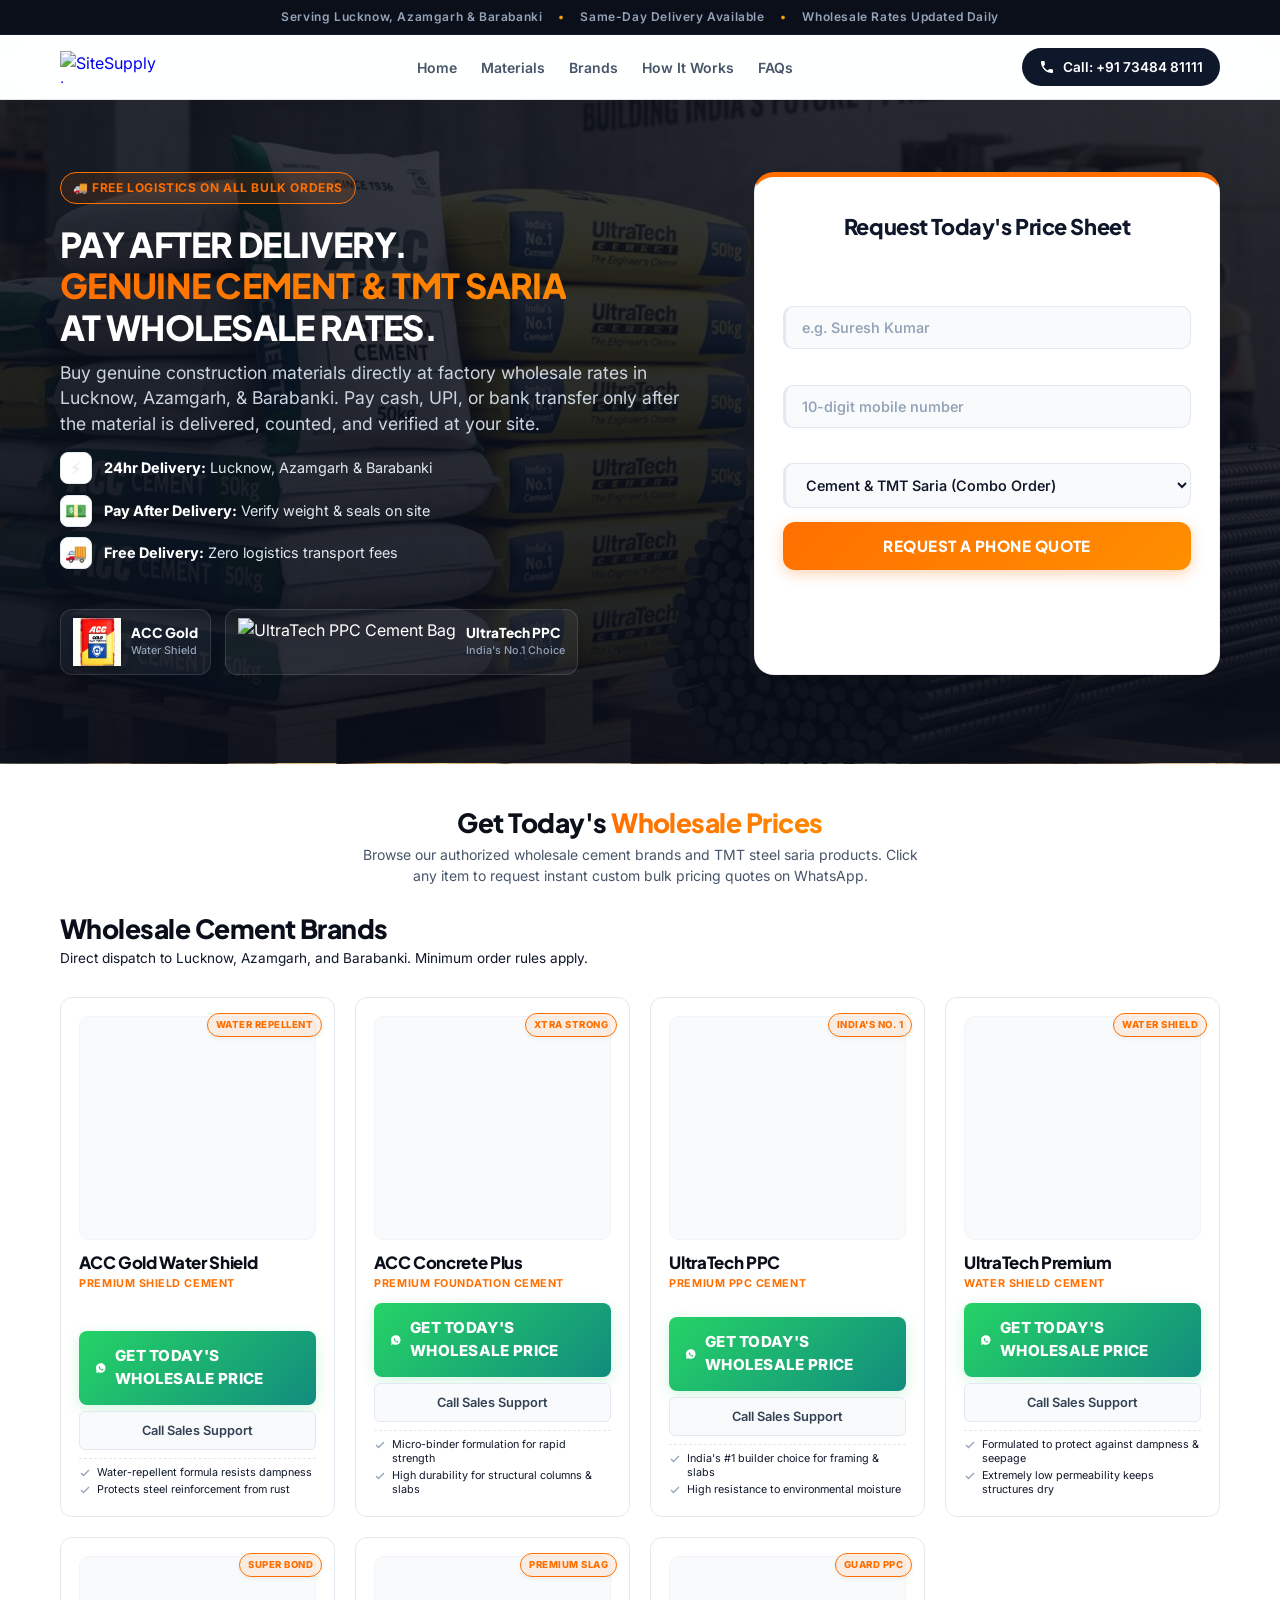
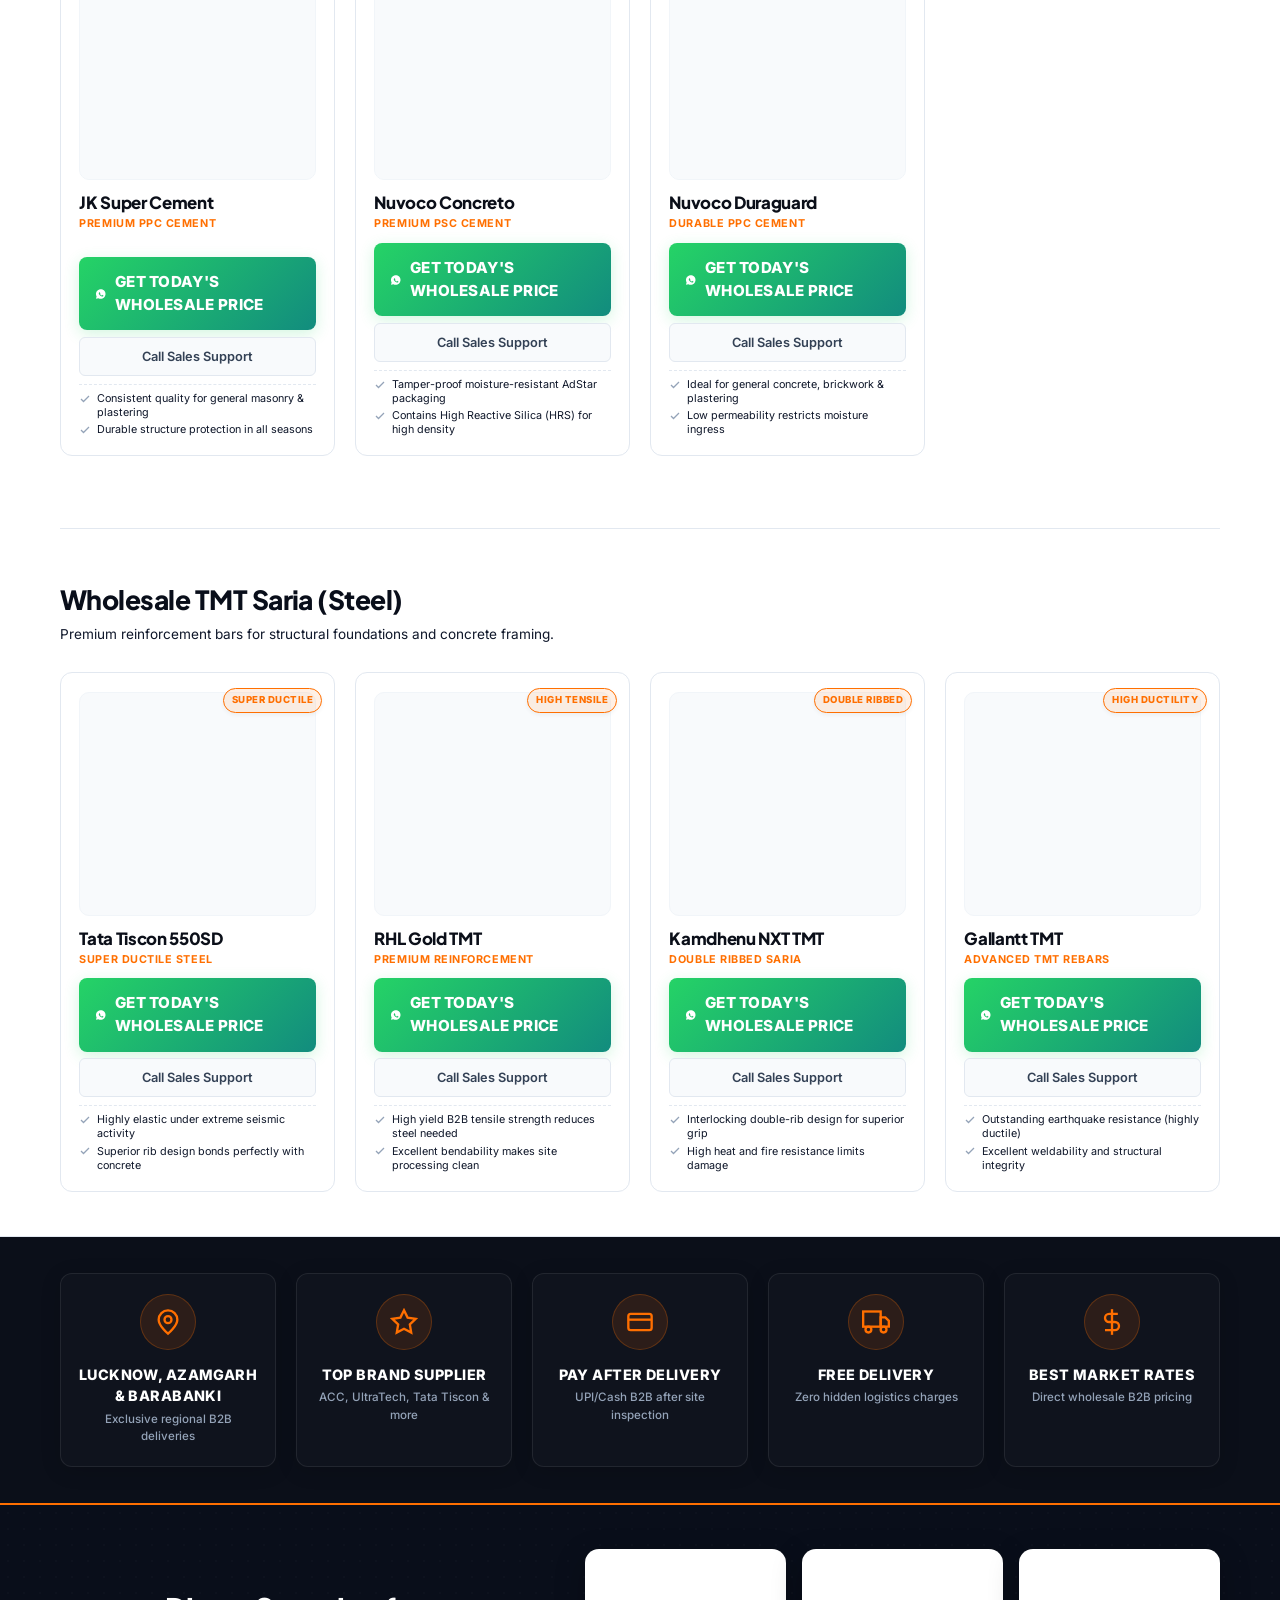
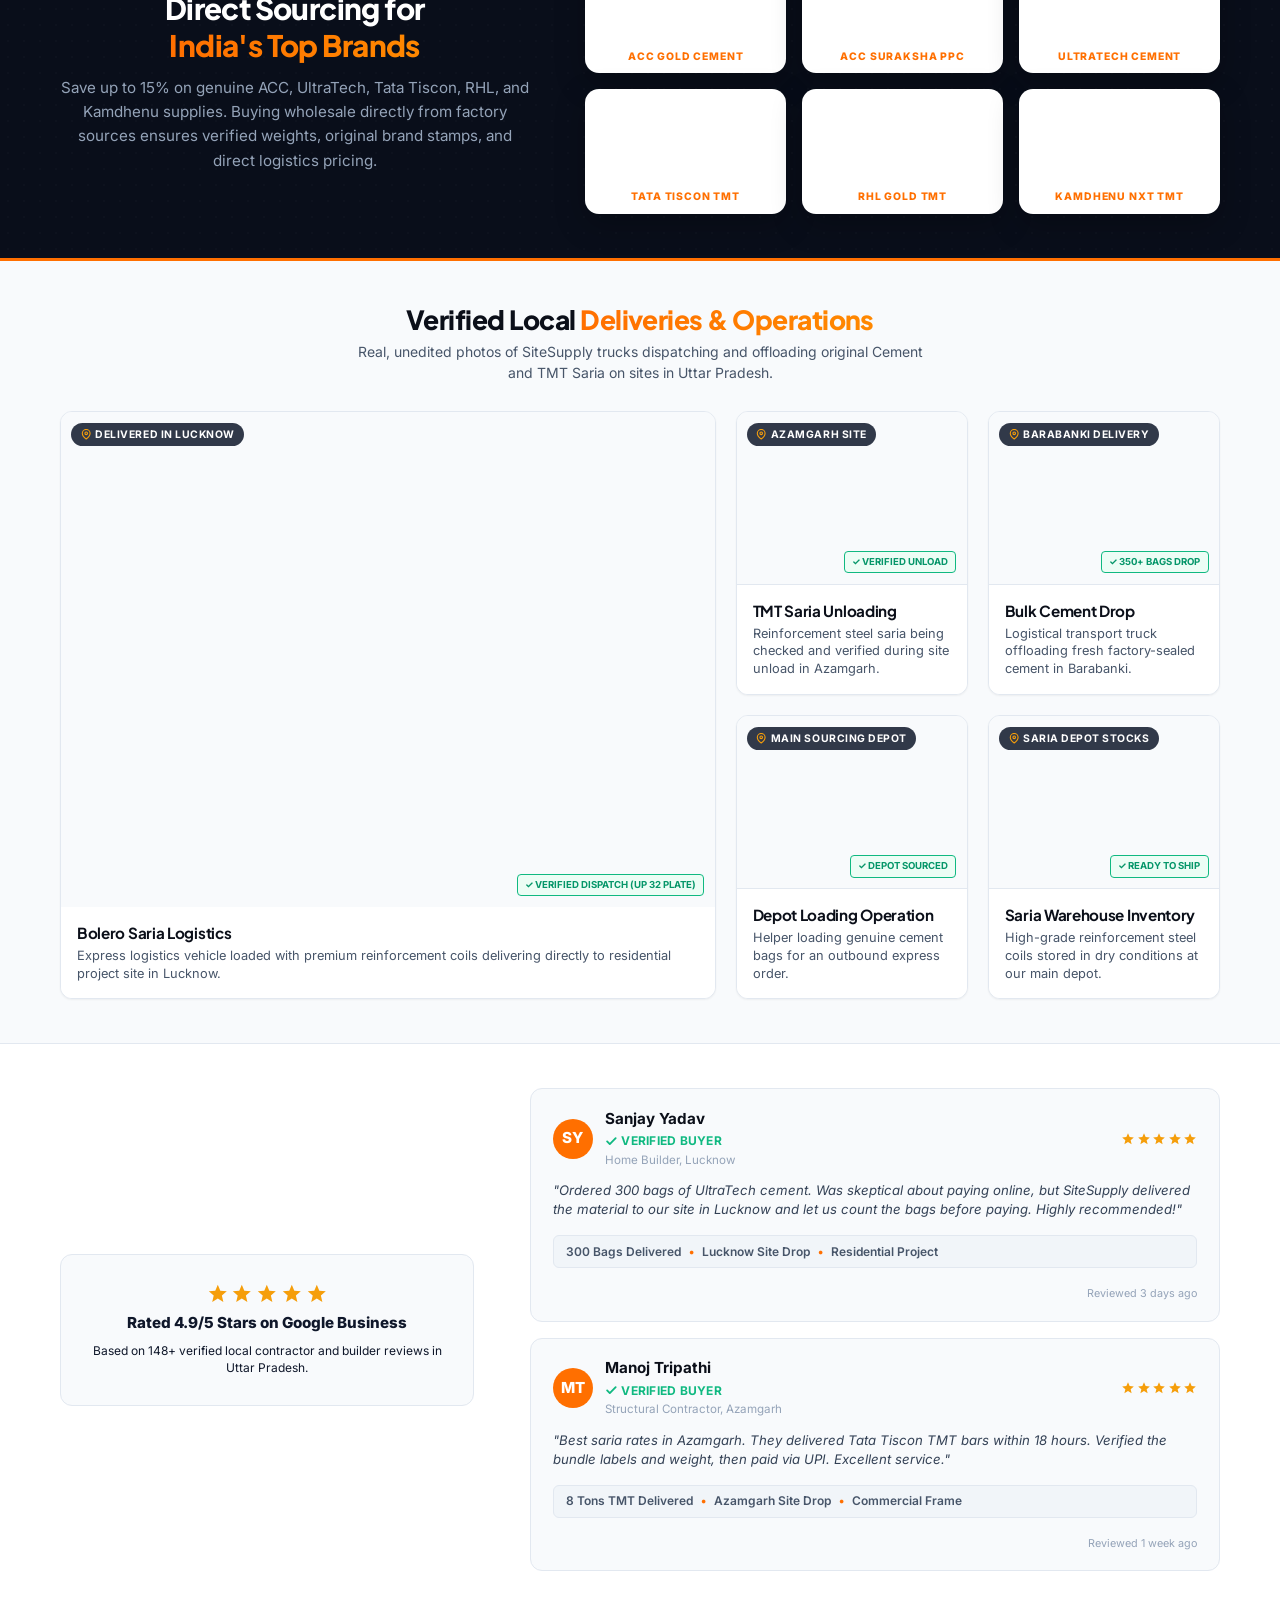
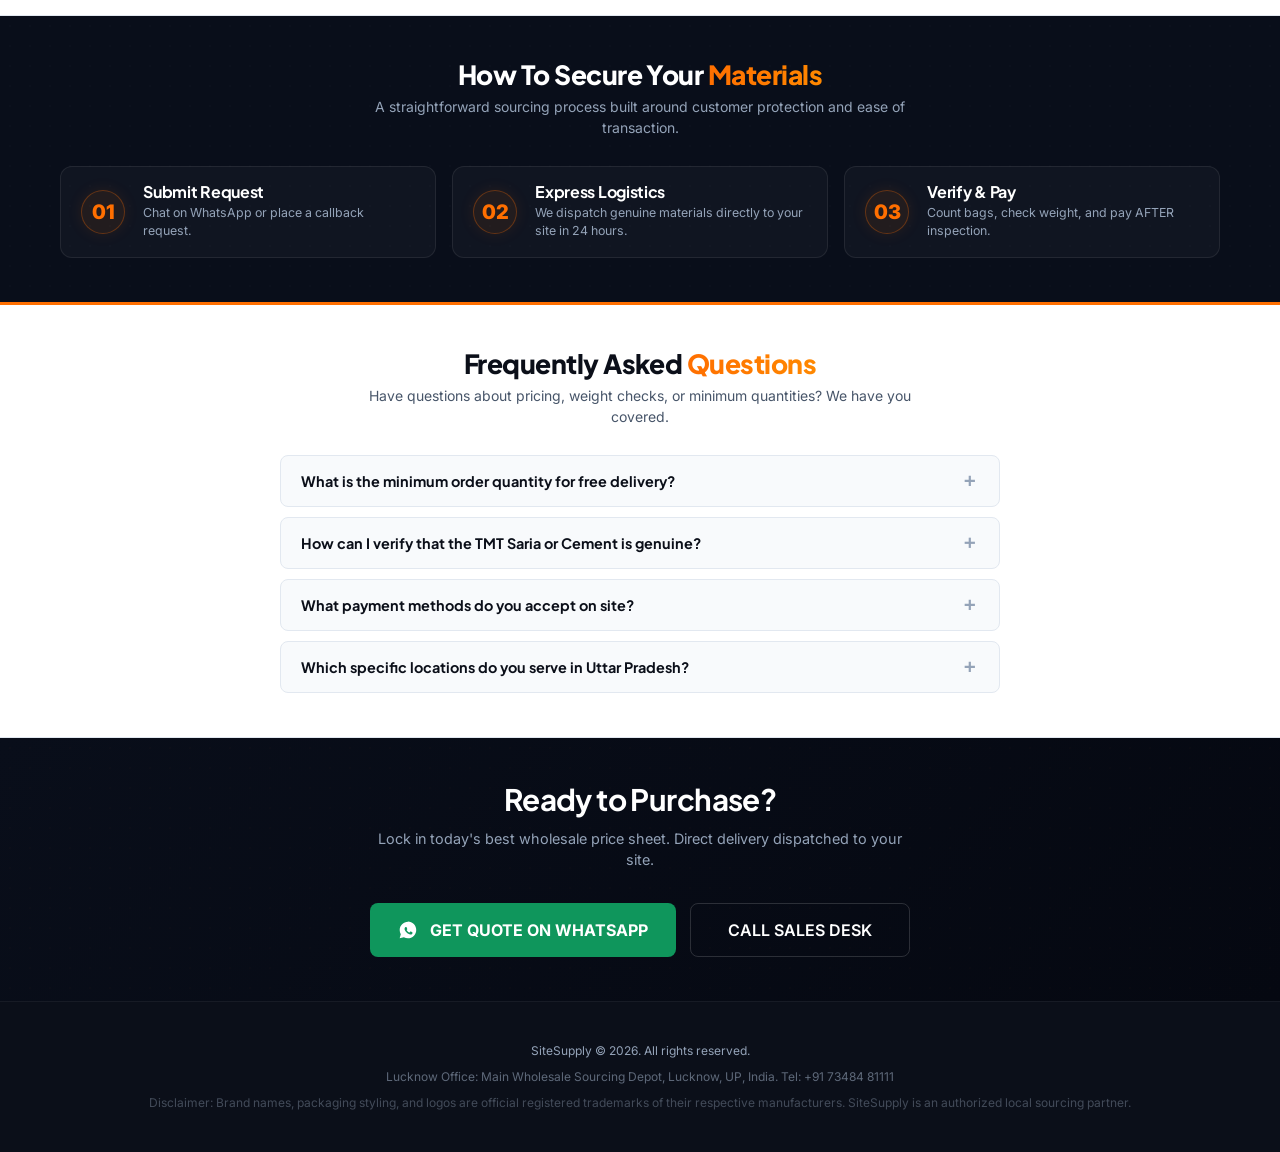
==== commit 082fb34e: "Remove ACC Suraksha Power cement card from catalog" ====
--- a/supplysite-landing/index.html
+++ b/supplysite-landing/index.html
@@ -41,7 +41,7 @@
   </noscript>
 
   <!-- Core Page Stylesheet -->
-  <link rel="stylesheet" href="index.css?v=1.1.7">
+  <link rel="stylesheet" href="index.css?v=1.1.9">
 
   <!-- Structured Local Business Schema for GEO & AEO Voice Search -->
   <script type="application/ld+json">
@@ -244,36 +244,7 @@
             </ul>
           </article>
 
-          <!-- Card 2: ACC Suraksha -->
-          <article class="product-card">
-            <div class="product-card-header-bar">
-              <span class="card-badge">High Strength</span>
-            </div>
-            <div class="product-image-container">
-              <img src="_images/acc suraksha.jpeg" alt="ACC Suraksha PPC Cement" loading="lazy" width="240" height="320">
-            </div>
-            <div class="product-info-wrap">
-              <h3 class="product-card-title">ACC Suraksha Power</h3>
-              <span class="product-card-type">Strength PPC Cement</span>
-            </div>
-            <div class="product-card-ctas">
-              <a href="#" class="btn-card-whatsapp" data-wa-type="card" data-wa-brand="ACC Suraksha Power" role="button">
-                <svg viewBox="0 0 24 24"><path d="M12.012 2c-5.506 0-9.988 4.482-9.988 9.988 0 1.76.459 3.484 1.332 5.006l-1.354 4.954 5.074-1.332c1.472.802 3.125 1.226 4.812 1.226h.004c5.502 0 9.984-4.482 9.984-9.988 0-2.67-1.039-5.18-2.928-7.07-1.89-1.89-4.4-2.928-7.07-2.928zm5.228 14.108c-.227.636-1.127 1.173-1.558 1.25-.432.078-.854.12-2.738-.616-2.408-.942-3.95-3.385-4.07-3.546-.12-.16-.97-1.282-.97-2.448 0-1.166.61-1.74.828-1.97.218-.23.477-.287.636-.287.16 0 .32.002.457.008.143.006.335-.054.522.395.193.463.66 1.61.716 1.722.057.112.093.243.02.39-.074.15-.11.242-.224.372-.113.13-.238.293-.34.394-.112.112-.23.235-.098.463.13.227.584.965 1.255 1.56.865.772 1.595 1.01 1.823 1.124.227.112.36.095.495-.055.136-.15.59-.686.748-.92.158-.235.318-.195.534-.113.218.083 1.382.653 1.62.772.238.118.396.177.454.275.058.098.058.567-.17 1.203z"/></svg>
-                <span>GET TODAY'S WHOLESALE PRICE</span>
-              </a>
-              <a href="tel:+917348481111" class="btn-card-call">Call Sales Support</a>
-            </div>
-            <ul class="product-card-features">
-              <li>
-                <svg fill="none" stroke="currentColor" stroke-width="2.5" viewBox="0 0 24 24" aria-hidden="true"><polyline points="20 6 9 17 4 12"></polyline></svg>
-                <span>Engineered for robust residential load-bearing</span>
-              </li>
-              <li>
-                <svg fill="none" stroke="currentColor" stroke-width="2.5" viewBox="0 0 24 24" aria-hidden="true"><polyline points="20 6 9 17 4 12"></polyline></svg>
-                <span>High cohesiveness restricts concrete cracking</span>
-              </li>
-            </ul>
-          </article>
+
 
           <!-- Card 3: ACC Concrete Plus -->
           <article class="product-card">
@@ -281,7 +252,7 @@
               <span class="card-badge">Xtra Strong</span>
             </div>
             <div class="product-image-container">
-              <img src="_images/acc gold.jpeg" alt="ACC Concrete Plus Cement" loading="lazy" width="240" height="320">
+              <img src="_images/acc_concrete_plus.png" alt="ACC Concrete Plus Cement" loading="lazy" width="240" height="320">
             </div>
             <div class="product-info-wrap">
               <h3 class="product-card-title">ACC Concrete Plus</h3>
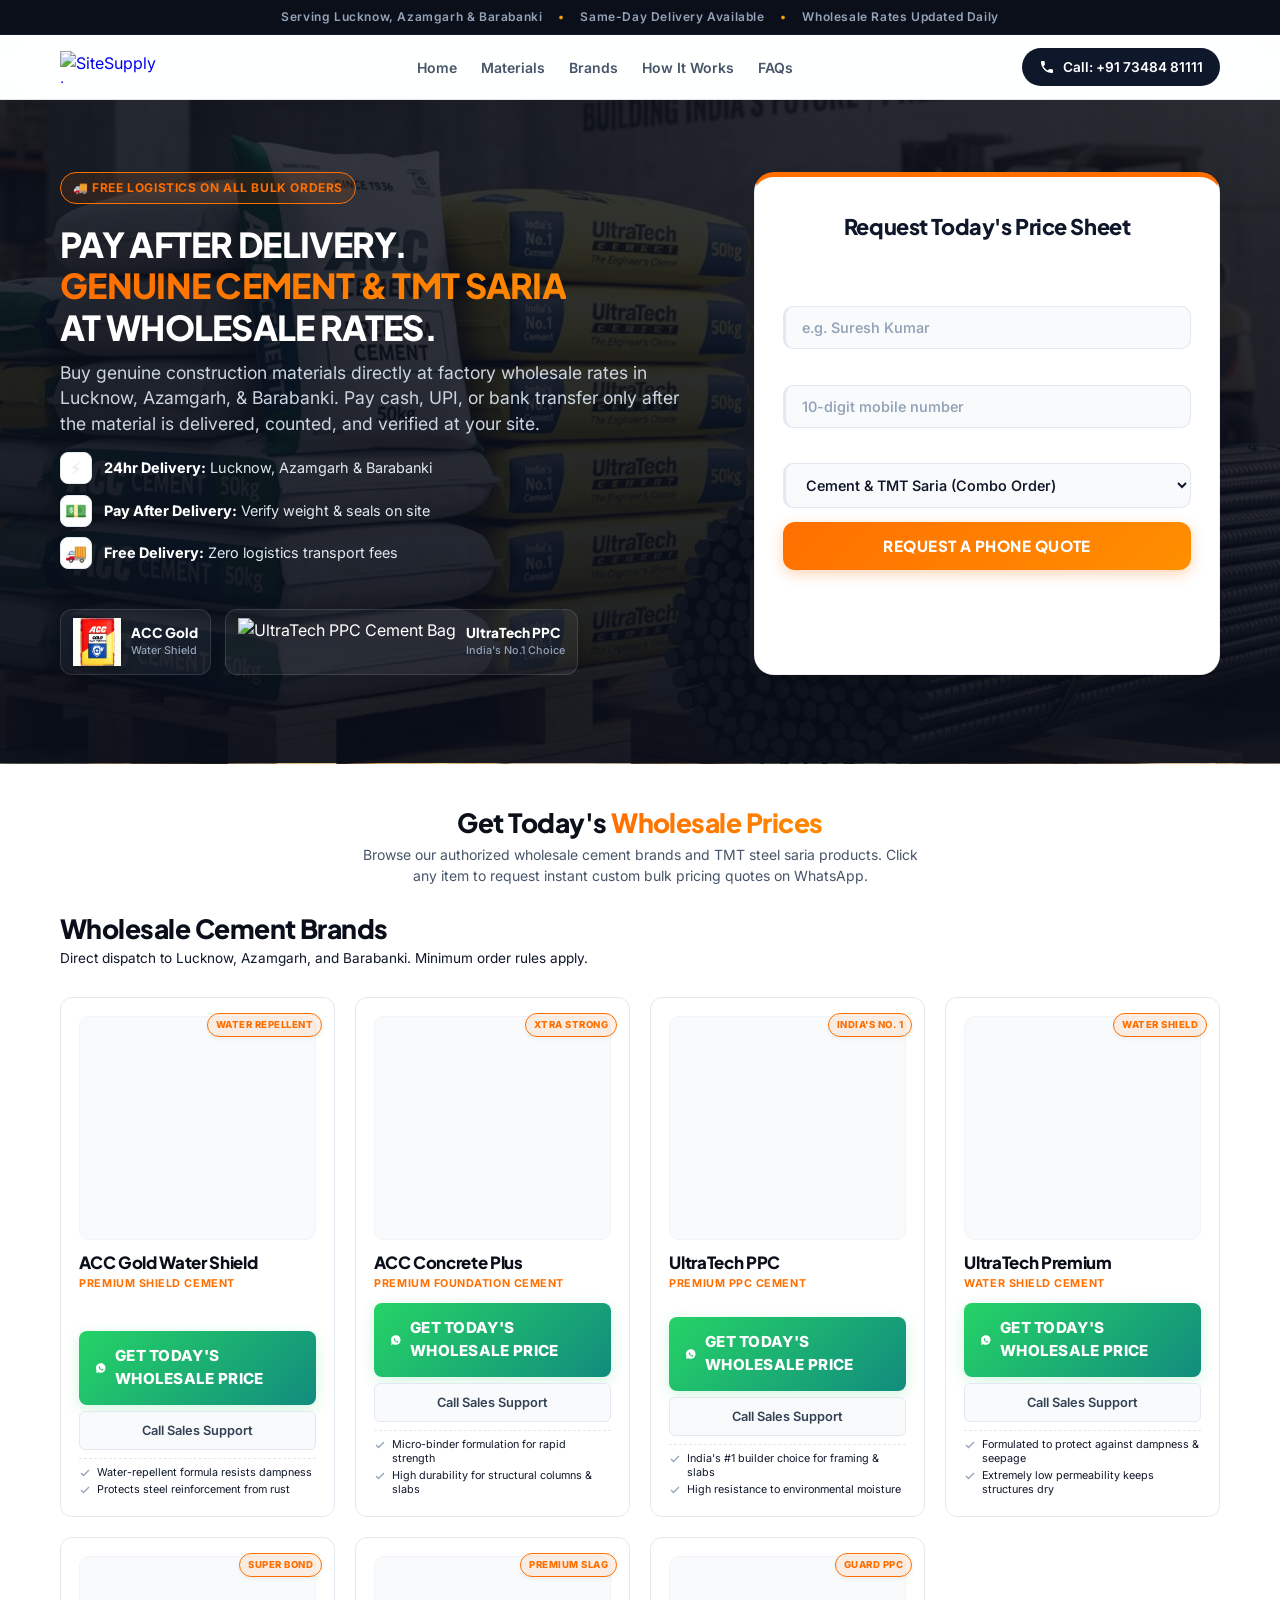
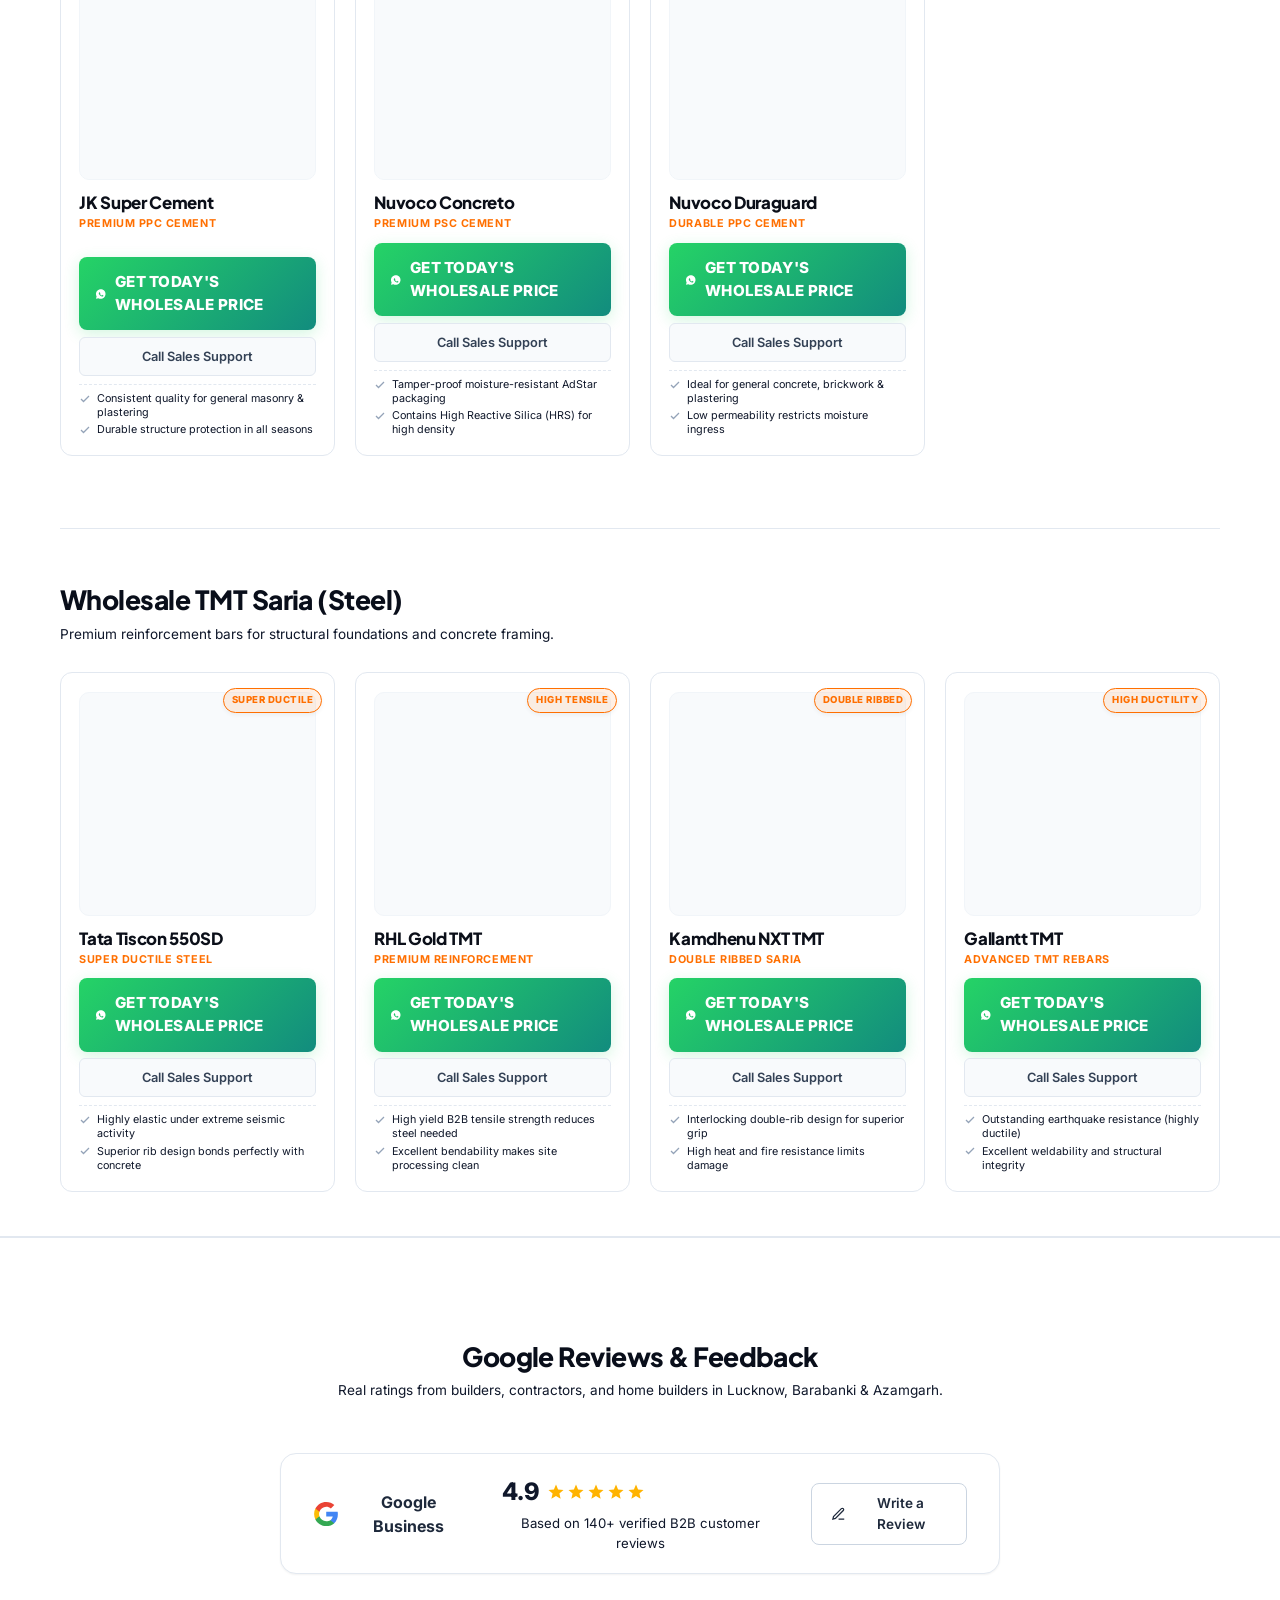
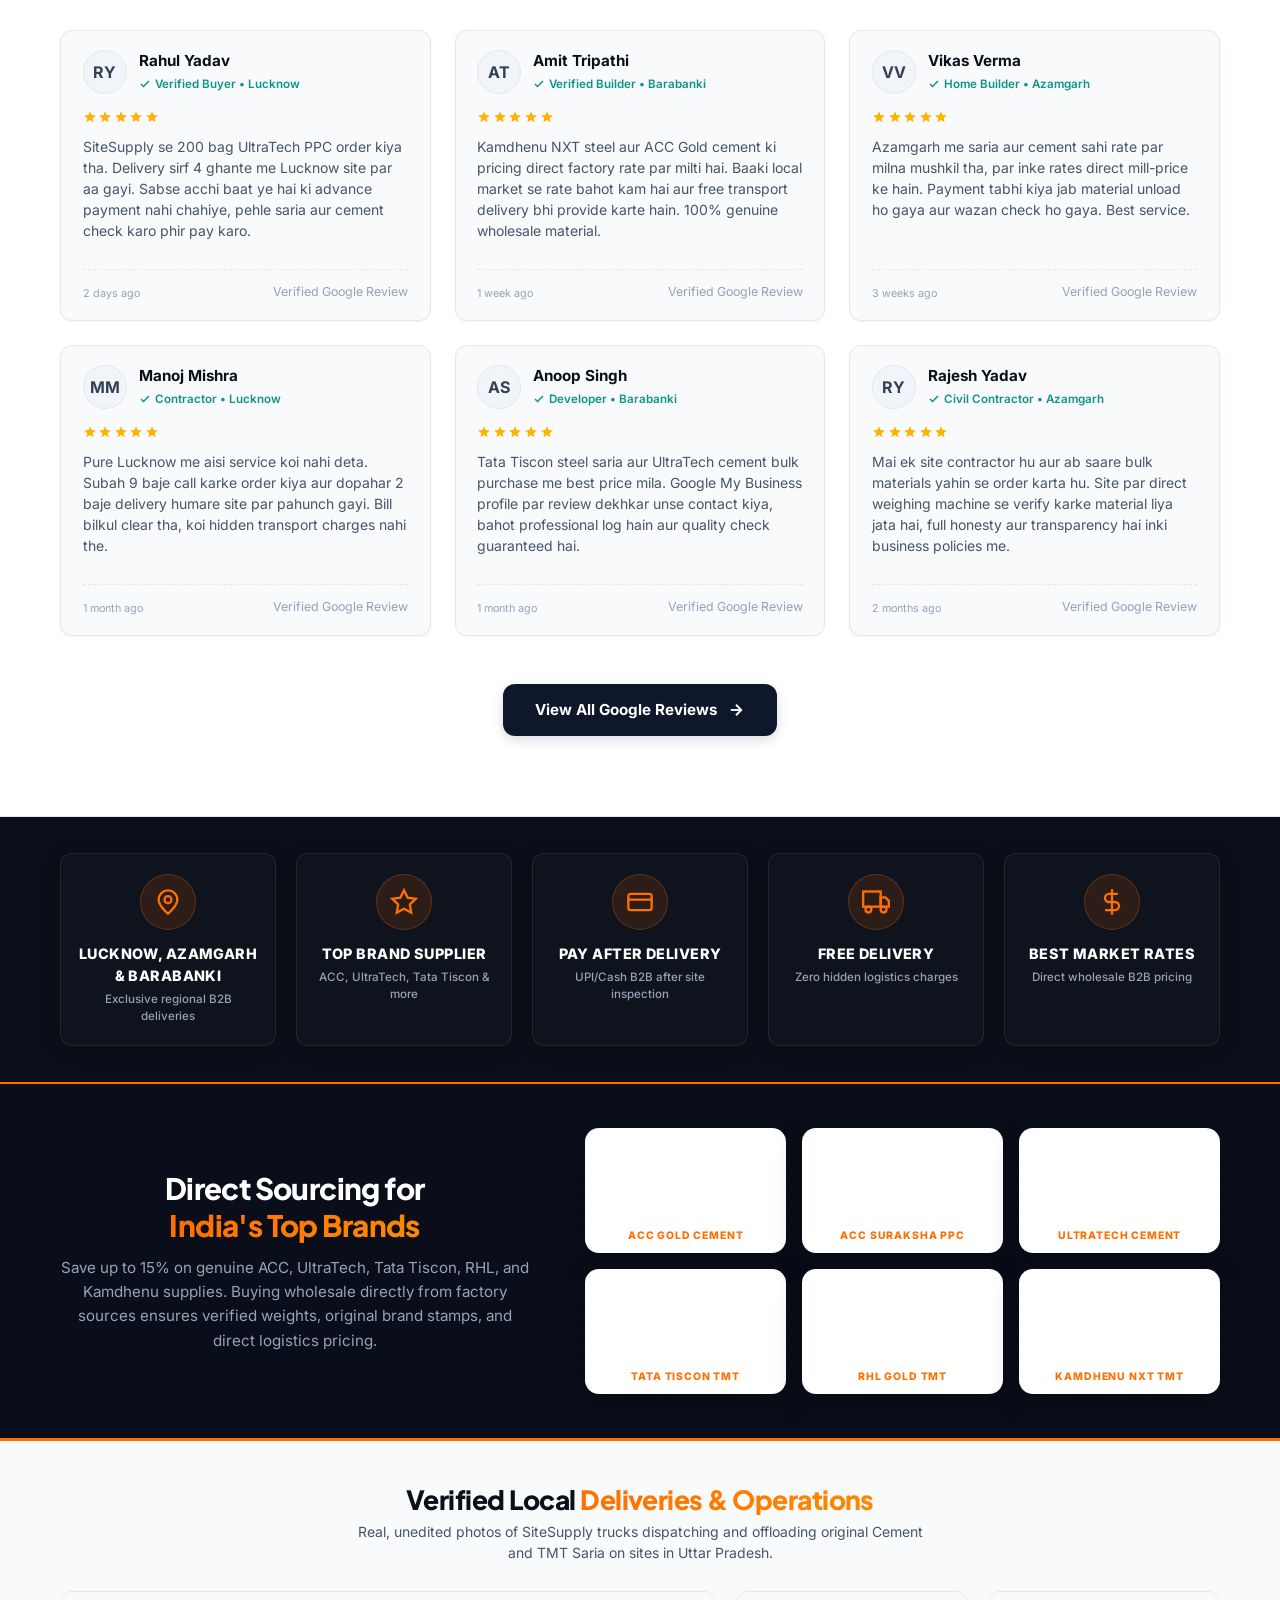
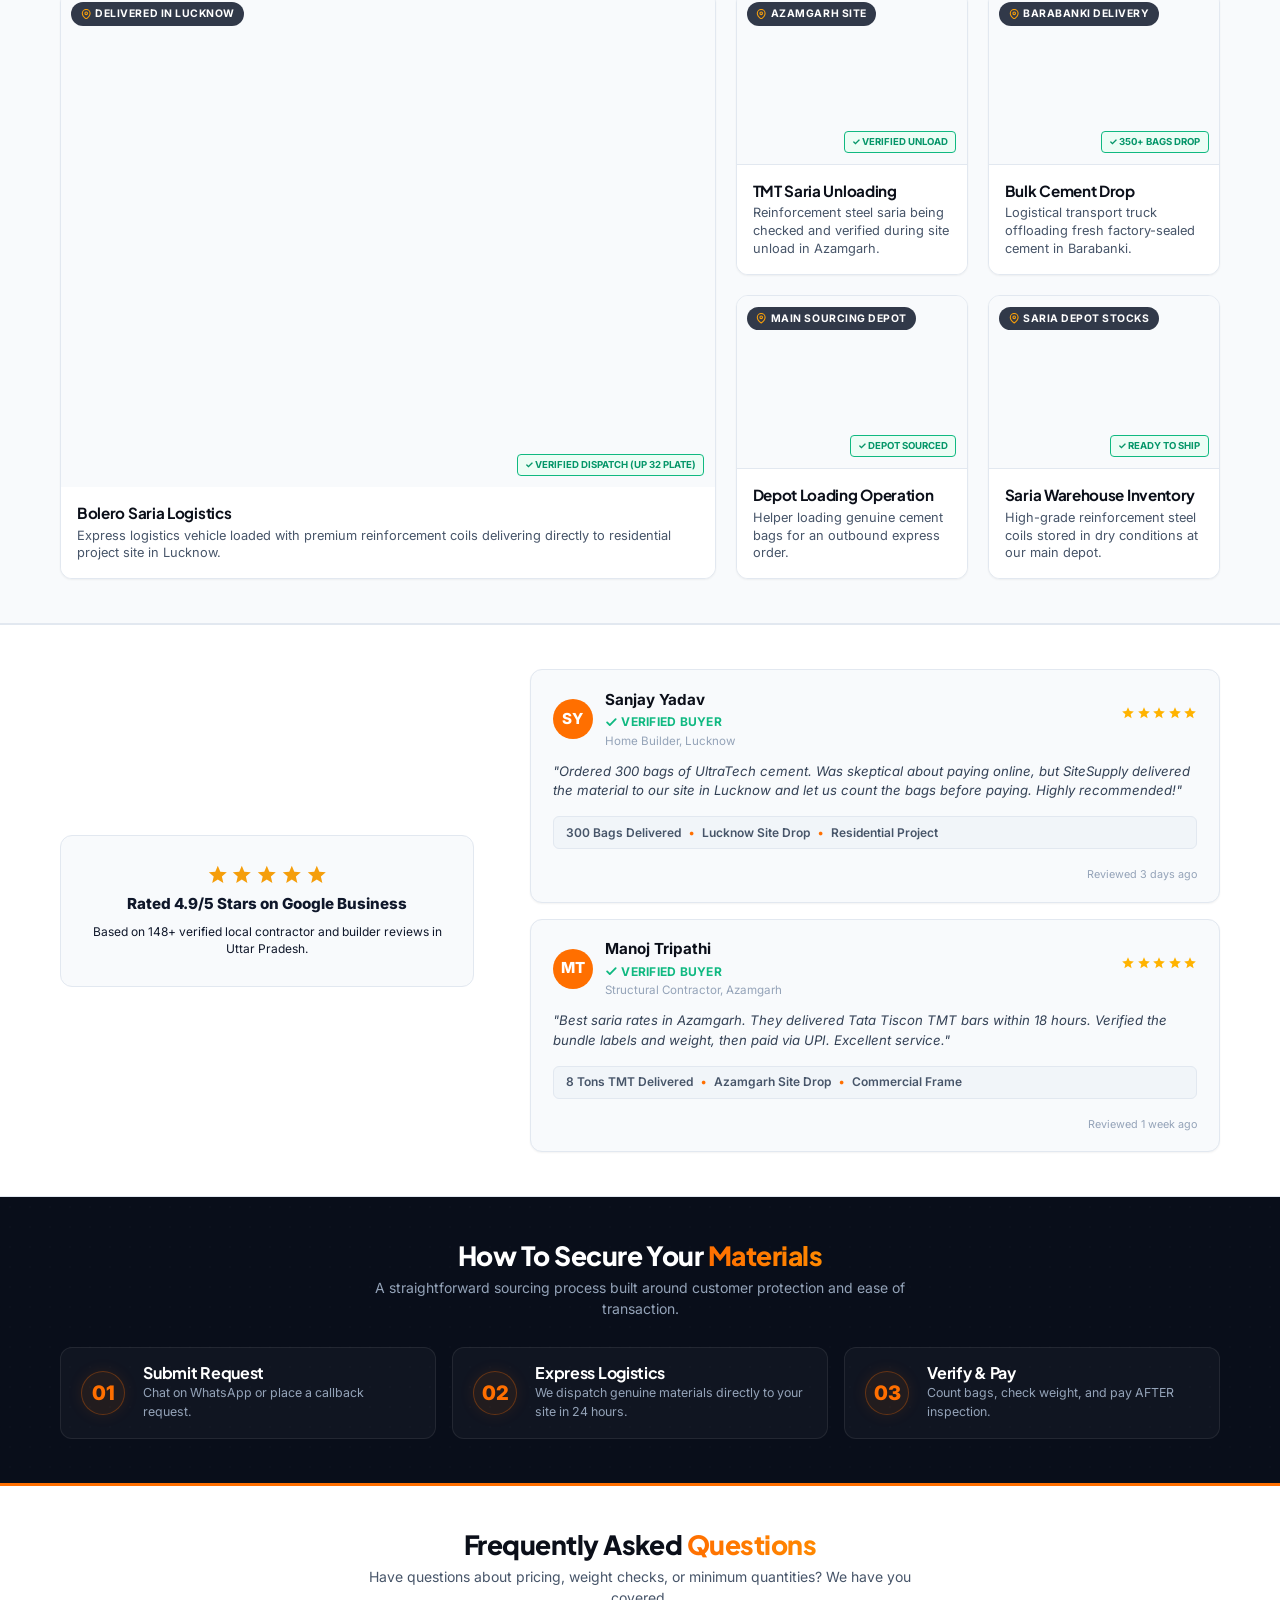
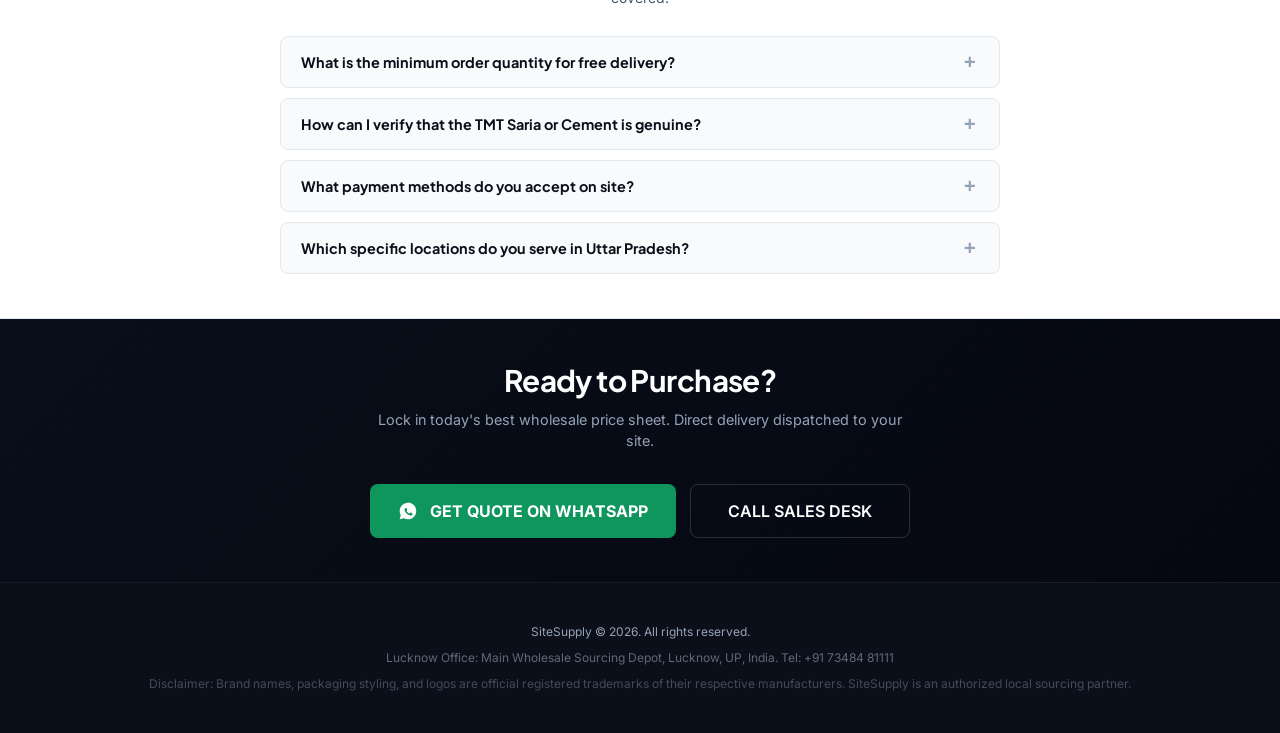
==== commit 09435a62: "Integrate Google My Business (GMB) rating card and customer reviews feedback section" ====
--- a/supplysite-landing/index.html
+++ b/supplysite-landing/index.html
@@ -6,7 +6,7 @@
   new Date().getTime(),event:'gtm.js'});var f=d.getElementsByTagName(s)[0],
   j=d.createElement(s),dl=l!='dataLayer'?'&l='+l:'';j.async=true;j.src=
   'https://www.googletagmanager.com/gtm.js?id='+i+dl;f.parentNode.insertBefore(j,f);
-  })(window,document,'script','dataLayer','GTM-597X6XNC');</script>
+  })(window,document,'script','dataLayer','GTM-NKKVRSRJ');</script>
   <!-- End Google Tag Manager -->
   <meta charset="utf-8">
   <meta name="viewport" content="width=device-width, initial-scale=1, shrink-to-fit=no">
@@ -41,7 +41,7 @@
   </noscript>
 
   <!-- Core Page Stylesheet -->
-  <link rel="stylesheet" href="index.css?v=1.1.9">
+  <link rel="stylesheet" href="index.css?v=1.2.0">
 
   <!-- Structured Local Business Schema for GEO & AEO Voice Search -->
   <script type="application/ld+json">
@@ -85,7 +85,7 @@
 </head>
 <body>
   <!-- Google Tag Manager (noscript) -->
-  <noscript><iframe src="https://www.googletagmanager.com/ns.html?id=GTM-597X6XNC"
+  <noscript><iframe src="https://www.googletagmanager.com/ns.html?id=GTM-NKKVRSRJ"
   height="0" width="0" style="display:none;visibility:hidden"></iframe></noscript>
   <!-- End Google Tag Manager (noscript) -->
 
@@ -586,6 +586,243 @@
       </div>
     </section>
 
+    <!-- 4. Google Reviews & Customer Feedback Section -->
+    <section class="reviews-section" id="customer-reviews">
+      <div class="container">
+        <div class="reviews-header">
+          <h2 class="catalog-main-title" style="margin-bottom: 0.5rem;">Google Reviews &amp; Feedback</h2>
+          <p class="catalog-main-subtitle">Real ratings from builders, contractors, and home builders in Lucknow, Barabanki &amp; Azamgarh.</p>
+          
+          <div class="gmb-summary-card">
+            <div class="gmb-logo-container">
+              <!-- Inline Google Logo SVG -->
+              <svg class="gmb-logo-img" viewBox="0 0 24 24" width="28" height="28" style="display: block;">
+                <path fill="#4285F4" d="M22.56 12.25c0-.78-.07-1.53-.2-2.25H12v4.26h5.92c-.26 1.37-1.04 2.53-2.21 3.31v2.77h3.57c2.08-1.92 3.28-4.74 3.28-8.09z"/>
+                <path fill="#34A853" d="M12 23c2.97 0 5.46-.98 7.28-2.66l-3.57-2.77c-.98.66-2.23 1.06-3.71 1.06-2.86 0-5.29-1.93-6.16-4.53H2.18v2.84C3.99 20.53 7.7 23 12 23z"/>
+                <path fill="#FBBC05" d="M5.84 14.09c-.22-.66-.35-1.36-.35-2.09s.13-1.43.35-2.09V7.06H2.18C1.43 8.55 1 10.22 1 12s.43 3.45 1.18 4.94l2.85-2.22.81-.63z"/>
+                <path fill="#EA4335" d="M12 5.38c1.62 0 3.06.56 4.21 1.64l3.15-3.15C17.45 2.09 14.97 1 12 1 7.7 1 3.99 3.47 2.18 7.06l3.66 2.84c.87-2.6 3.3-4.52 6.16-4.52z"/>
+              </svg>
+              <span class="gmb-brand-name">Google Business</span>
+            </div>
+            
+            <div class="gmb-rating-stats">
+              <div class="gmb-rating-number">
+                <span>4.9</span>
+                <div class="gmb-stars-svg" aria-label="5 out of 5 stars">
+                  <!-- 5 Stars SVG -->
+                  <svg viewBox="0 0 24 24"><path d="M12 17.27L18.18 21l-1.64-7.03L22 9.24l-7.19-.61L12 2 9.19 8.63 2 9.24l5.46 4.73L5.82 21z"/></svg>
+                  <svg viewBox="0 0 24 24"><path d="M12 17.27L18.18 21l-1.64-7.03L22 9.24l-7.19-.61L12 2 9.19 8.63 2 9.24l5.46 4.73L5.82 21z"/></svg>
+                  <svg viewBox="0 0 24 24"><path d="M12 17.27L18.18 21l-1.64-7.03L22 9.24l-7.19-.61L12 2 9.19 8.63 2 9.24l5.46 4.73L5.82 21z"/></svg>
+                  <svg viewBox="0 0 24 24"><path d="M12 17.27L18.18 21l-1.64-7.03L22 9.24l-7.19-.61L12 2 9.19 8.63 2 9.24l5.46 4.73L5.82 21z"/></svg>
+                  <svg viewBox="0 0 24 24"><path d="M12 17.27L18.18 21l-1.64-7.03L22 9.24l-7.19-.61L12 2 9.19 8.63 2 9.24l5.46 4.73L5.82 21z"/></svg>
+                </div>
+              </div>
+              <span class="gmb-review-count">Based on 140+ verified B2B customer reviews</span>
+            </div>
+            
+            <a href="https://share.google/GOC9qdzcKqTJHnKO1" target="_blank" rel="noopener" class="btn-gmb-write">
+              <svg viewBox="0 0 24 24" width="16" height="16" fill="none" stroke="currentColor" stroke-width="2" style="display:block;"><path d="M12 20h9M16.5 3.5a2.121 2.121 0 0 1 3 3L7 19l-4 1 1-4L16.5 3.5z"/></svg>
+              <span>Write a Review</span>
+            </a>
+          </div>
+        </div>
+
+        <div class="reviews-grid">
+          <!-- Review 1: Rahul Yadav -->
+          <div class="review-card">
+            <div>
+              <div class="review-author-wrap">
+                <div class="review-author-avatar">RY</div>
+                <div class="review-author-info">
+                  <span class="review-author-name">Rahul Yadav</span>
+                  <span class="review-badge-verified">
+                    <svg viewBox="0 0 24 24" width="12" height="12" fill="none" stroke="currentColor" stroke-width="3"><polyline points="20 6 9 17 4 12"></polyline></svg>
+                    <span>Verified Buyer • Lucknow</span>
+                  </span>
+                </div>
+              </div>
+              
+              <div class="review-stars">
+                <svg viewBox="0 0 24 24"><path d="M12 17.27L18.18 21l-1.64-7.03L22 9.24l-7.19-.61L12 2 9.19 8.63 2 9.24l5.46 4.73L5.82 21z"/></svg>
+                <svg viewBox="0 0 24 24"><path d="M12 17.27L18.18 21l-1.64-7.03L22 9.24l-7.19-.61L12 2 9.19 8.63 2 9.24l5.46 4.73L5.82 21z"/></svg>
+                <svg viewBox="0 0 24 24"><path d="M12 17.27L18.18 21l-1.64-7.03L22 9.24l-7.19-.61L12 2 9.19 8.63 2 9.24l5.46 4.73L5.82 21z"/></svg>
+                <svg viewBox="0 0 24 24"><path d="M12 17.27L18.18 21l-1.64-7.03L22 9.24l-7.19-.61L12 2 9.19 8.63 2 9.24l5.46 4.73L5.82 21z"/></svg>
+                <svg viewBox="0 0 24 24"><path d="M12 17.27L18.18 21l-1.64-7.03L22 9.24l-7.19-.61L12 2 9.19 8.63 2 9.24l5.46 4.73L5.82 21z"/></svg>
+              </div>
+              
+              <p class="review-content">SiteSupply se 200 bag UltraTech PPC order kiya tha. Delivery sirf 4 ghante me Lucknow site par aa gayi. Sabse acchi baat ye hai ki advance payment nahi chahiye, pehle saria aur cement check karo phir pay karo.</p>
+            </div>
+            
+            <div class="review-date-wrap">
+              <span class="review-date">2 days ago</span>
+              <span class="review-source-google">Verified Google Review</span>
+            </div>
+          </div>
+
+          <!-- Review 2: Amit Tripathi -->
+          <div class="review-card">
+            <div>
+              <div class="review-author-wrap">
+                <div class="review-author-avatar">AT</div>
+                <div class="review-author-info">
+                  <span class="review-author-name">Amit Tripathi</span>
+                  <span class="review-badge-verified">
+                    <svg viewBox="0 0 24 24" width="12" height="12" fill="none" stroke="currentColor" stroke-width="3"><polyline points="20 6 9 17 4 12"></polyline></svg>
+                    <span>Verified Builder • Barabanki</span>
+                  </span>
+                </div>
+              </div>
+              
+              <div class="review-stars">
+                <svg viewBox="0 0 24 24"><path d="M12 17.27L18.18 21l-1.64-7.03L22 9.24l-7.19-.61L12 2 9.19 8.63 2 9.24l5.46 4.73L5.82 21z"/></svg>
+                <svg viewBox="0 0 24 24"><path d="M12 17.27L18.18 21l-1.64-7.03L22 9.24l-7.19-.61L12 2 9.19 8.63 2 9.24l5.46 4.73L5.82 21z"/></svg>
+                <svg viewBox="0 0 24 24"><path d="M12 17.27L18.18 21l-1.64-7.03L22 9.24l-7.19-.61L12 2 9.19 8.63 2 9.24l5.46 4.73L5.82 21z"/></svg>
+                <svg viewBox="0 0 24 24"><path d="M12 17.27L18.18 21l-1.64-7.03L22 9.24l-7.19-.61L12 2 9.19 8.63 2 9.24l5.46 4.73L5.82 21z"/></svg>
+                <svg viewBox="0 0 24 24"><path d="M12 17.27L18.18 21l-1.64-7.03L22 9.24l-7.19-.61L12 2 9.19 8.63 2 9.24l5.46 4.73L5.82 21z"/></svg>
+              </div>
+              
+              <p class="review-content">Kamdhenu NXT steel aur ACC Gold cement ki pricing direct factory rate par milti hai. Baaki local market se rate bahot kam hai aur free transport delivery bhi provide karte hain. 100% genuine wholesale material.</p>
+            </div>
+            
+            <div class="review-date-wrap">
+              <span class="review-date">1 week ago</span>
+              <span class="review-source-google">Verified Google Review</span>
+            </div>
+          </div>
+
+          <!-- Review 3: Vikas Verma -->
+          <div class="review-card">
+            <div>
+              <div class="review-author-wrap">
+                <div class="review-author-avatar">VV</div>
+                <div class="review-author-info">
+                  <span class="review-author-name">Vikas Verma</span>
+                  <span class="review-badge-verified">
+                    <svg viewBox="0 0 24 24" width="12" height="12" fill="none" stroke="currentColor" stroke-width="3"><polyline points="20 6 9 17 4 12"></polyline></svg>
+                    <span>Home Builder • Azamgarh</span>
+                  </span>
+                </div>
+              </div>
+              
+              <div class="review-stars">
+                <svg viewBox="0 0 24 24"><path d="M12 17.27L18.18 21l-1.64-7.03L22 9.24l-7.19-.61L12 2 9.19 8.63 2 9.24l5.46 4.73L5.82 21z"/></svg>
+                <svg viewBox="0 0 24 24"><path d="M12 17.27L18.18 21l-1.64-7.03L22 9.24l-7.19-.61L12 2 9.19 8.63 2 9.24l5.46 4.73L5.82 21z"/></svg>
+                <svg viewBox="0 0 24 24"><path d="M12 17.27L18.18 21l-1.64-7.03L22 9.24l-7.19-.61L12 2 9.19 8.63 2 9.24l5.46 4.73L5.82 21z"/></svg>
+                <svg viewBox="0 0 24 24"><path d="M12 17.27L18.18 21l-1.64-7.03L22 9.24l-7.19-.61L12 2 9.19 8.63 2 9.24l5.46 4.73L5.82 21z"/></svg>
+                <svg viewBox="0 0 24 24"><path d="M12 17.27L18.18 21l-1.64-7.03L22 9.24l-7.19-.61L12 2 9.19 8.63 2 9.24l5.46 4.73L5.82 21z"/></svg>
+              </div>
+              
+              <p class="review-content">Azamgarh me saria aur cement sahi rate par milna mushkil tha, par inke rates direct mill-price ke hain. Payment tabhi kiya jab material unload ho gaya aur wazan check ho gaya. Best service.</p>
+            </div>
+            
+            <div class="review-date-wrap">
+              <span class="review-date">3 weeks ago</span>
+              <span class="review-source-google">Verified Google Review</span>
+            </div>
+          </div>
+
+          <!-- Review 4: Manoj Mishra -->
+          <div class="review-card">
+            <div>
+              <div class="review-author-wrap">
+                <div class="review-author-avatar">MM</div>
+                <div class="review-author-info">
+                  <span class="review-author-name">Manoj Mishra</span>
+                  <span class="review-badge-verified">
+                    <svg viewBox="0 0 24 24" width="12" height="12" fill="none" stroke="currentColor" stroke-width="3"><polyline points="20 6 9 17 4 12"></polyline></svg>
+                    <span>Contractor • Lucknow</span>
+                  </span>
+                </div>
+              </div>
+              
+              <div class="review-stars">
+                <svg viewBox="0 0 24 24"><path d="M12 17.27L18.18 21l-1.64-7.03L22 9.24l-7.19-.61L12 2 9.19 8.63 2 9.24l5.46 4.73L5.82 21z"/></svg>
+                <svg viewBox="0 0 24 24"><path d="M12 17.27L18.18 21l-1.64-7.03L22 9.24l-7.19-.61L12 2 9.19 8.63 2 9.24l5.46 4.73L5.82 21z"/></svg>
+                <svg viewBox="0 0 24 24"><path d="M12 17.27L18.18 21l-1.64-7.03L22 9.24l-7.19-.61L12 2 9.19 8.63 2 9.24l5.46 4.73L5.82 21z"/></svg>
+                <svg viewBox="0 0 24 24"><path d="M12 17.27L18.18 21l-1.64-7.03L22 9.24l-7.19-.61L12 2 9.19 8.63 2 9.24l5.46 4.73L5.82 21z"/></svg>
+                <svg viewBox="0 0 24 24"><path d="M12 17.27L18.18 21l-1.64-7.03L22 9.24l-7.19-.61L12 2 9.19 8.63 2 9.24l5.46 4.73L5.82 21z"/></svg>
+              </div>
+              
+              <p class="review-content">Pure Lucknow me aisi service koi nahi deta. Subah 9 baje call karke order kiya aur dopahar 2 baje delivery humare site par pahunch gayi. Bill bilkul clear tha, koi hidden transport charges nahi the.</p>
+            </div>
+            
+            <div class="review-date-wrap">
+              <span class="review-date">1 month ago</span>
+              <span class="review-source-google">Verified Google Review</span>
+            </div>
+          </div>
+
+          <!-- Review 5: Anoop Singh -->
+          <div class="review-card">
+            <div>
+              <div class="review-author-wrap">
+                <div class="review-author-avatar">AS</div>
+                <div class="review-author-info">
+                  <span class="review-author-name">Anoop Singh</span>
+                  <span class="review-badge-verified">
+                    <svg viewBox="0 0 24 24" width="12" height="12" fill="none" stroke="currentColor" stroke-width="3"><polyline points="20 6 9 17 4 12"></polyline></svg>
+                    <span>Developer • Barabanki</span>
+                  </span>
+                </div>
+              </div>
+              
+              <div class="review-stars">
+                <svg viewBox="0 0 24 24"><path d="M12 17.27L18.18 21l-1.64-7.03L22 9.24l-7.19-.61L12 2 9.19 8.63 2 9.24l5.46 4.73L5.82 21z"/></svg>
+                <svg viewBox="0 0 24 24"><path d="M12 17.27L18.18 21l-1.64-7.03L22 9.24l-7.19-.61L12 2 9.19 8.63 2 9.24l5.46 4.73L5.82 21z"/></svg>
+                <svg viewBox="0 0 24 24"><path d="M12 17.27L18.18 21l-1.64-7.03L22 9.24l-7.19-.61L12 2 9.19 8.63 2 9.24l5.46 4.73L5.82 21z"/></svg>
+                <svg viewBox="0 0 24 24"><path d="M12 17.27L18.18 21l-1.64-7.03L22 9.24l-7.19-.61L12 2 9.19 8.63 2 9.24l5.46 4.73L5.82 21z"/></svg>
+                <svg viewBox="0 0 24 24"><path d="M12 17.27L18.18 21l-1.64-7.03L22 9.24l-7.19-.61L12 2 9.19 8.63 2 9.24l5.46 4.73L5.82 21z"/></svg>
+              </div>
+              
+              <p class="review-content">Tata Tiscon steel saria aur UltraTech cement bulk purchase me best price mila. Google My Business profile par review dekhkar unse contact kiya, bahot professional log hain aur quality check guaranteed hai.</p>
+            </div>
+            
+            <div class="review-date-wrap">
+              <span class="review-date">1 month ago</span>
+              <span class="review-source-google">Verified Google Review</span>
+            </div>
+          </div>
+
+          <!-- Review 6: Rajesh Yadav -->
+          <div class="review-card">
+            <div>
+              <div class="review-author-wrap">
+                <div class="review-author-avatar">RY</div>
+                <div class="review-author-info">
+                  <span class="review-author-name">Rajesh Yadav</span>
+                  <span class="review-badge-verified">
+                    <svg viewBox="0 0 24 24" width="12" height="12" fill="none" stroke="currentColor" stroke-width="3"><polyline points="20 6 9 17 4 12"></polyline></svg>
+                    <span>Civil Contractor • Azamgarh</span>
+                  </span>
+                </div>
+              </div>
+              
+              <div class="review-stars">
+                <svg viewBox="0 0 24 24"><path d="M12 17.27L18.18 21l-1.64-7.03L22 9.24l-7.19-.61L12 2 9.19 8.63 2 9.24l5.46 4.73L5.82 21z"/></svg>
+                <svg viewBox="0 0 24 24"><path d="M12 17.27L18.18 21l-1.64-7.03L22 9.24l-7.19-.61L12 2 9.19 8.63 2 9.24l5.46 4.73L5.82 21z"/></svg>
+                <svg viewBox="0 0 24 24"><path d="M12 17.27L18.18 21l-1.64-7.03L22 9.24l-7.19-.61L12 2 9.19 8.63 2 9.24l5.46 4.73L5.82 21z"/></svg>
+                <svg viewBox="0 0 24 24"><path d="M12 17.27L18.18 21l-1.64-7.03L22 9.24l-7.19-.61L12 2 9.19 8.63 2 9.24l5.46 4.73L5.82 21z"/></svg>
+                <svg viewBox="0 0 24 24"><path d="M12 17.27L18.18 21l-1.64-7.03L22 9.24l-7.19-.61L12 2 9.19 8.63 2 9.24l5.46 4.73L5.82 21z"/></svg>
+              </div>
+              
+              <p class="review-content">Mai ek site contractor hu aur ab saare bulk materials yahin se order karta hu. Site par direct weighing machine se verify karke material liya jata hai, full honesty aur transparency hai inki business policies me.</p>
+            </div>
+            
+            <div class="review-date-wrap">
+              <span class="review-date">2 months ago</span>
+              <span class="review-source-google">Verified Google Review</span>
+            </div>
+          </div>
+        </div>
+
+        <div class="reviews-cta-container">
+          <a href="https://share.google/GOC9qdzcKqTJHnKO1" target="_blank" rel="noopener" class="btn-gmb-all-reviews">
+            <span>View All Google Reviews</span>
+            <svg viewBox="0 0 24 24" width="18" height="18" fill="none" stroke="currentColor" stroke-width="2.5" style="display:block;"><line x1="5" y1="12" x2="19" y2="12"></line><polyline points="12 5 19 12 12 19"></polyline></svg>
+          </a>
+        </div>
+      </div>
+    </section>
     <!-- 4. High-Energy Trust Strip Section -->
     <section class="trust-strip">
       <div class="container trust-strip-inner">
@@ -1104,6 +1341,6 @@
 
 
   <!-- Core Page Interactions -->
-  <script src="app.js?v=1.0.3" defer></script>
+  <script src="app.js?v=1.0.4" defer></script>
 </body>
 </html>
--- a/supplysite-landing/index.css
+++ b/supplysite-landing/index.css
@@ -515,6 +515,234 @@
   transform: translateY(0) scale(0.97);
 }
 
+/* --- Google Reviews & Testimonials Section --- */
+.reviews-section {
+  padding: 5rem 0;
+  background-color: var(--color-slate-50);
+  border-top: 1px solid var(--color-slate-200);
+}
+
+.reviews-header {
+  text-align: center;
+  max-width: 720px;
+  margin: 0 auto 3.5rem auto;
+}
+
+.gmb-summary-card {
+  background-color: white;
+  border: 1px solid var(--color-slate-200);
+  border-radius: 16px;
+  padding: 1.25rem 2rem;
+  display: inline-flex;
+  align-items: center;
+  gap: 2rem;
+  box-shadow: var(--shadow-sm);
+  margin-top: 1.5rem;
+}
+
+.gmb-logo-container {
+  display: flex;
+  align-items: center;
+  gap: 0.5rem;
+}
+
+.gmb-logo-img {
+  height: 28px;
+  width: auto;
+}
+
+.gmb-brand-name {
+  font-weight: 700;
+  font-size: 1rem;
+  color: var(--color-slate-800);
+}
+
+.gmb-rating-stats {
+  display: flex;
+  flex-direction: column;
+  align-items: flex-start;
+  gap: 0.25rem;
+}
+
+.gmb-rating-number {
+  font-size: 1.5rem;
+  font-weight: 800;
+  color: var(--color-slate-900);
+  display: flex;
+  align-items: center;
+  gap: 0.5rem;
+}
+
+.gmb-stars-svg {
+  display: flex;
+  gap: 2px;
+}
+
+.gmb-stars-svg svg {
+  width: 18px;
+  height: 18px;
+  fill: #ffb300;
+}
+
+.gmb-review-count {
+  font-size: 0.825rem;
+  color: var(--color-slate-500);
+}
+
+.btn-gmb-write {
+  display: inline-flex;
+  align-items: center;
+  gap: 0.5rem;
+  background-color: white;
+  color: var(--color-slate-800);
+  border: 1px solid var(--color-slate-300);
+  border-radius: 8px;
+  padding: 0.6rem 1.2rem;
+  font-size: 0.85rem;
+  font-weight: 600;
+  text-decoration: none;
+  transition: all 0.2s ease;
+}
+
+.btn-gmb-write:hover {
+  background-color: var(--color-slate-50);
+  border-color: var(--color-slate-400);
+}
+
+.reviews-grid {
+  display: grid;
+  grid-template-columns: repeat(3, 1fr);
+  gap: 1.5rem;
+  margin-bottom: 3rem;
+}
+
+.review-card {
+  background-color: white;
+  border: 1px solid var(--color-slate-200);
+  border-radius: 16px;
+  padding: 1.5rem;
+  box-shadow: var(--shadow-sm);
+  display: flex;
+  flex-direction: column;
+  justify-content: space-between;
+  transition: all 0.25s ease;
+}
+
+.review-card:hover {
+  transform: translateY(-4px);
+  box-shadow: var(--shadow-md);
+  border-color: var(--color-brand-orange);
+}
+
+.review-author-wrap {
+  display: flex;
+  align-items: center;
+  gap: 0.75rem;
+  margin-bottom: 1rem;
+}
+
+.review-author-avatar {
+  width: 2.75rem;
+  height: 2.75rem;
+  border-radius: 50%;
+  background-color: var(--color-slate-100);
+  color: var(--color-slate-700);
+  font-weight: 700;
+  display: flex;
+  align-items: center;
+  justify-content: center;
+  font-size: 1rem;
+  border: 1px solid var(--color-slate-200);
+}
+
+.review-author-info {
+  display: flex;
+  flex-direction: column;
+  gap: 0.15rem;
+}
+
+.review-author-name {
+  font-weight: 700;
+  font-size: 0.925rem;
+  color: var(--color-slate-800);
+}
+
+.review-badge-verified {
+  font-size: 0.725rem;
+  font-weight: 600;
+  color: #0d9488;
+  display: flex;
+  align-items: center;
+  gap: 0.25rem;
+}
+
+.review-stars {
+  display: flex;
+  gap: 2px;
+  margin-bottom: 0.75rem;
+}
+
+.review-stars svg {
+  width: 14px;
+  height: 14px;
+  fill: #ffb300;
+}
+
+.review-content {
+  font-size: 0.875rem;
+  line-height: 1.5;
+  color: var(--color-slate-600);
+  margin-bottom: 1rem;
+  flex-grow: 1;
+}
+
+.review-date-wrap {
+  display: flex;
+  justify-content: space-between;
+  align-items: center;
+  border-top: 1px dashed var(--color-slate-200);
+  padding-top: 0.85rem;
+  margin-top: auto;
+}
+
+.review-date {
+  font-size: 0.775rem;
+  color: var(--color-slate-400);
+}
+
+.review-source-google {
+  display: flex;
+  align-items: center;
+  gap: 0.35rem;
+  font-size: 0.775rem;
+  color: var(--color-slate-400);
+}
+
+.reviews-cta-container {
+  text-align: center;
+}
+
+.btn-gmb-all-reviews {
+  display: inline-flex;
+  align-items: center;
+  gap: 0.65rem;
+  background-color: var(--color-slate-900);
+  color: white;
+  padding: 0.9rem 2rem;
+  border-radius: 12px;
+  font-size: 0.95rem;
+  font-weight: 700;
+  text-decoration: none;
+  box-shadow: 0 4px 12px rgba(15, 23, 42, 0.15);
+  transition: all 0.2s ease;
+}
+
+.btn-gmb-all-reviews:hover {
+  background-color: var(--color-slate-800);
+  transform: translateY(-2px);
+  box-shadow: 0 6px 18px rgba(15, 23, 42, 0.25);
+}
+
 /* --- High-Energy Trust Strip Section (B2B Badges Overhaul) --- */
 .trust-strip {
   background-color: var(--color-slate-950);
@@ -2266,4 +2494,34 @@
   .trust-item p {
     font-size: 0.775rem;
   }
-}
+  
+  /* Responsive Reviews Section styles */
+  .reviews-section {
+    padding: 3.5rem 0;
+  }
+  .gmb-summary-card {
+    flex-direction: column;
+    gap: 1rem;
+    padding: 1.25rem;
+    width: 100%;
+    align-items: center;
+    text-align: center;
+  }
+  .gmb-rating-stats {
+    align-items: center;
+  }
+  .reviews-grid {
+    grid-template-columns: 1fr;
+    gap: 1rem;
+    margin-bottom: 2rem;
+  }
+  .review-card {
+    padding: 1.25rem;
+  }
+  .btn-gmb-all-reviews {
+    padding: 0.8rem 1.5rem;
+    font-size: 0.875rem;
+    width: 100%;
+    justify-content: center;
+  }
+}
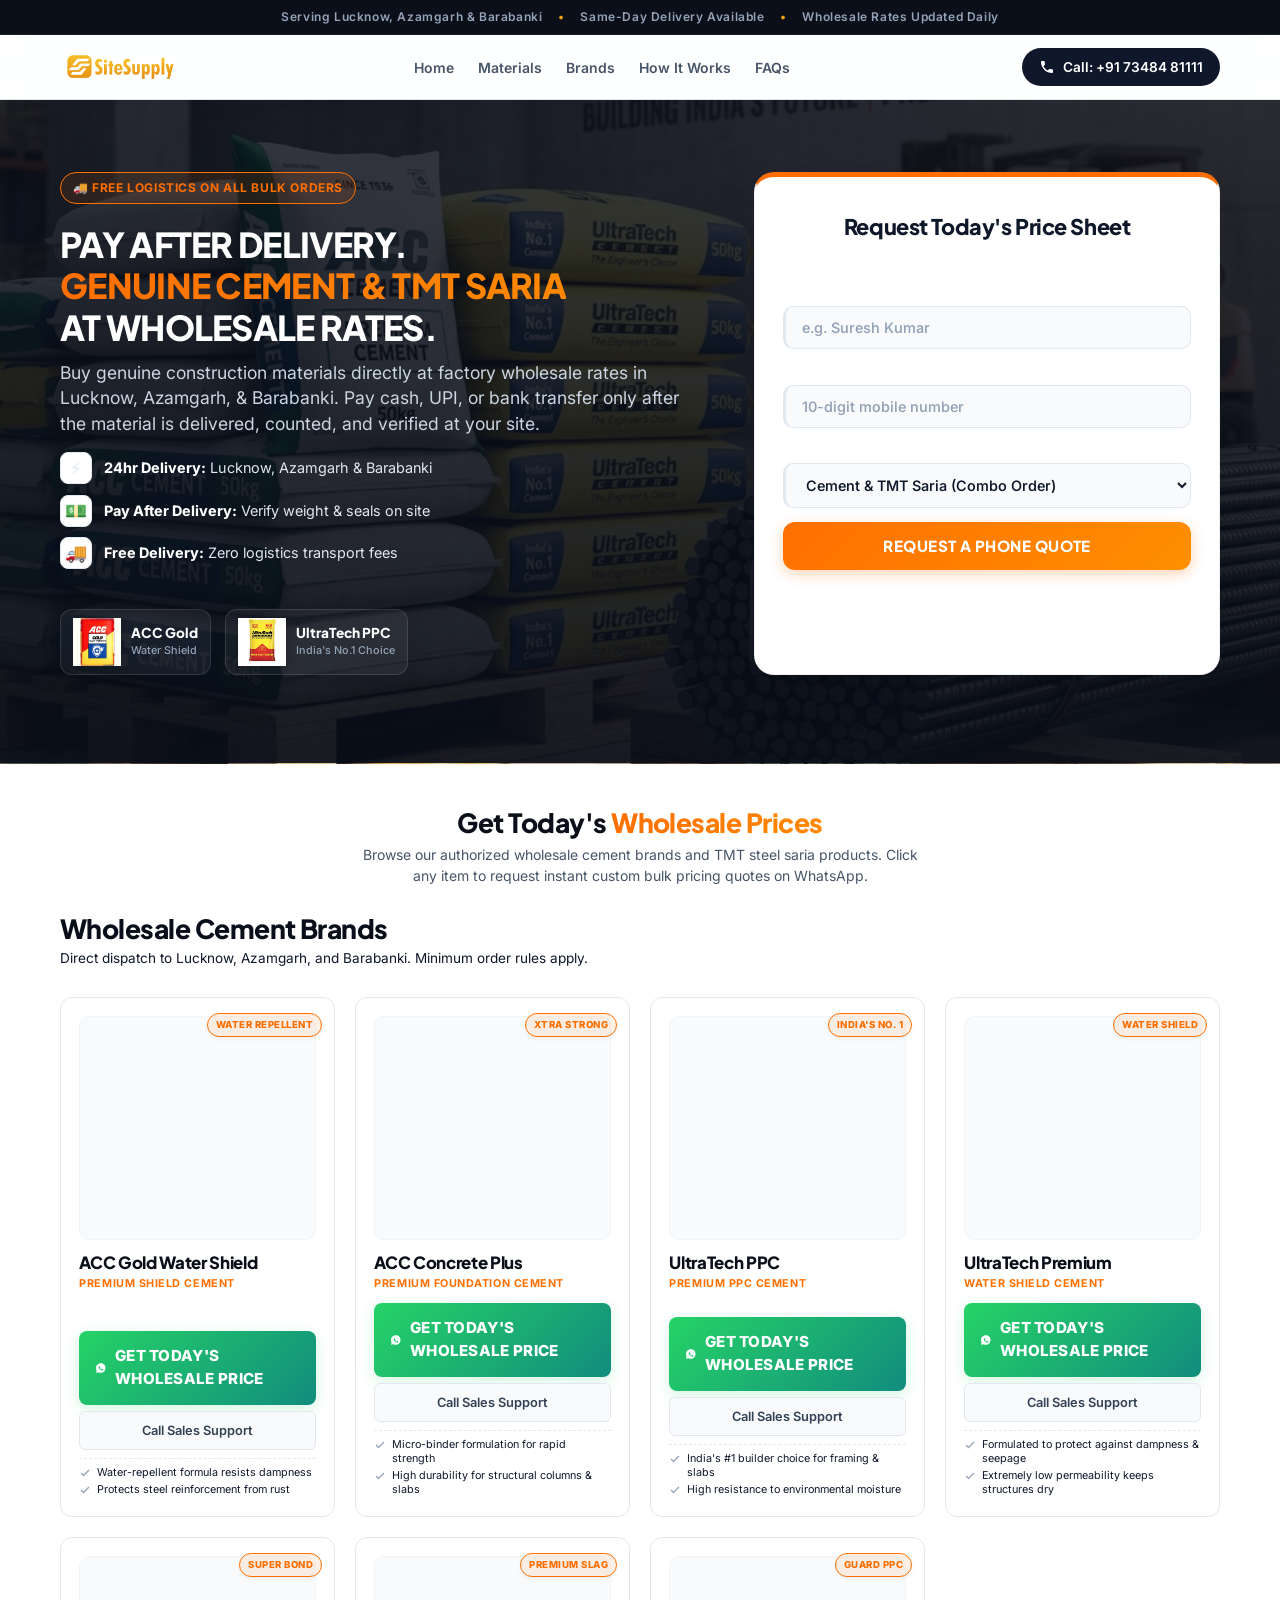
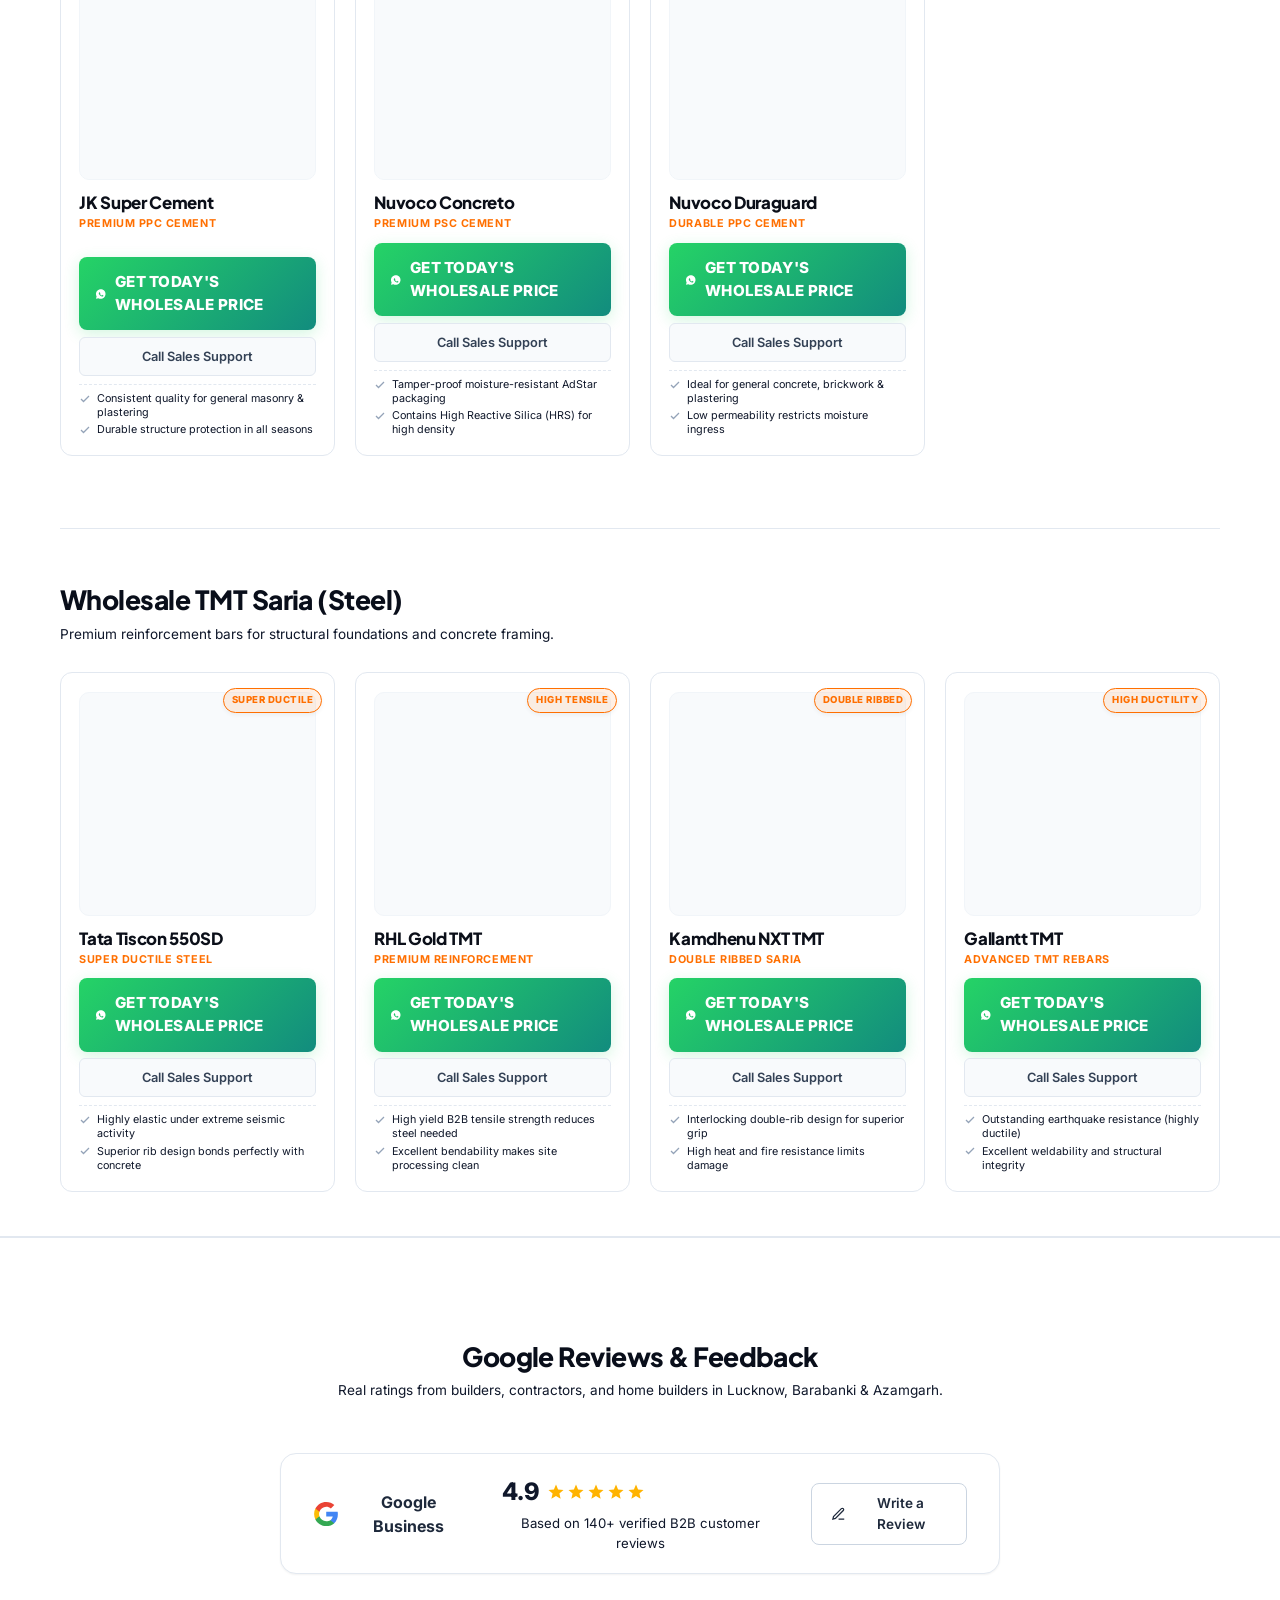
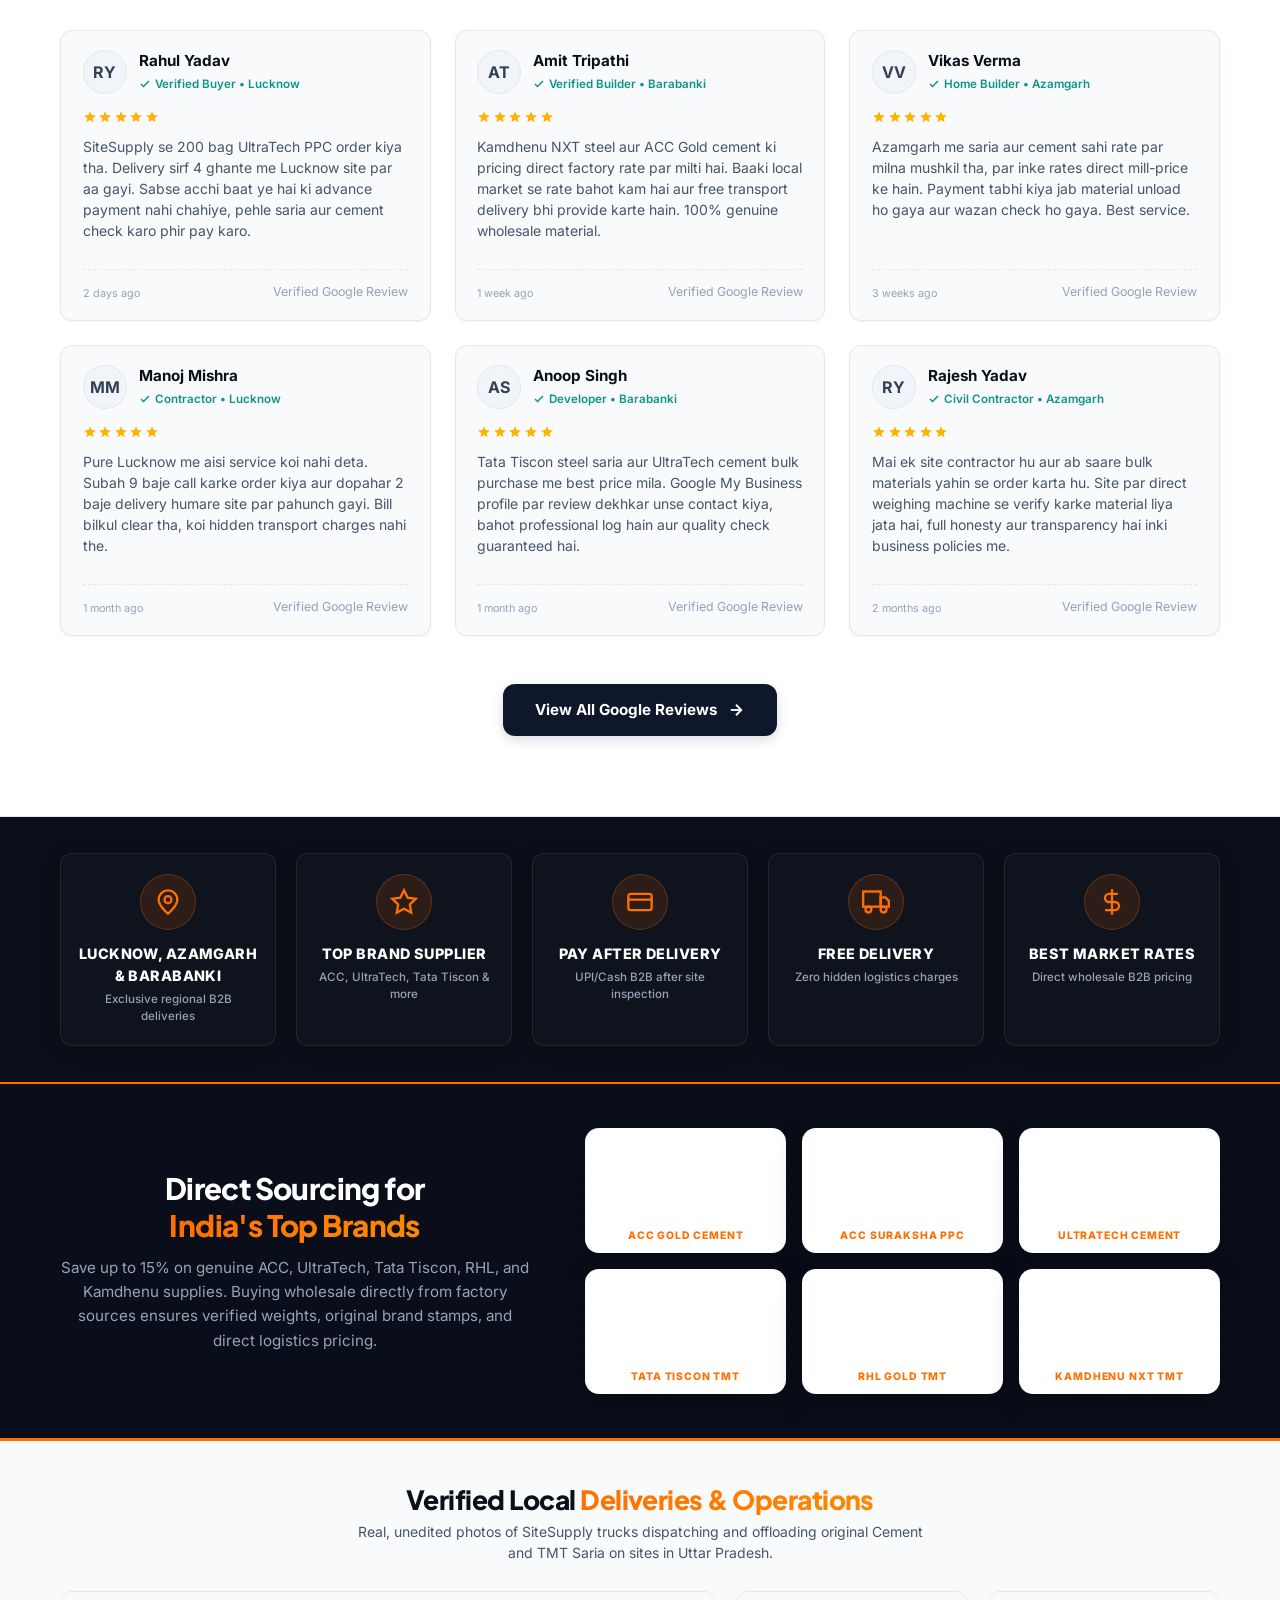
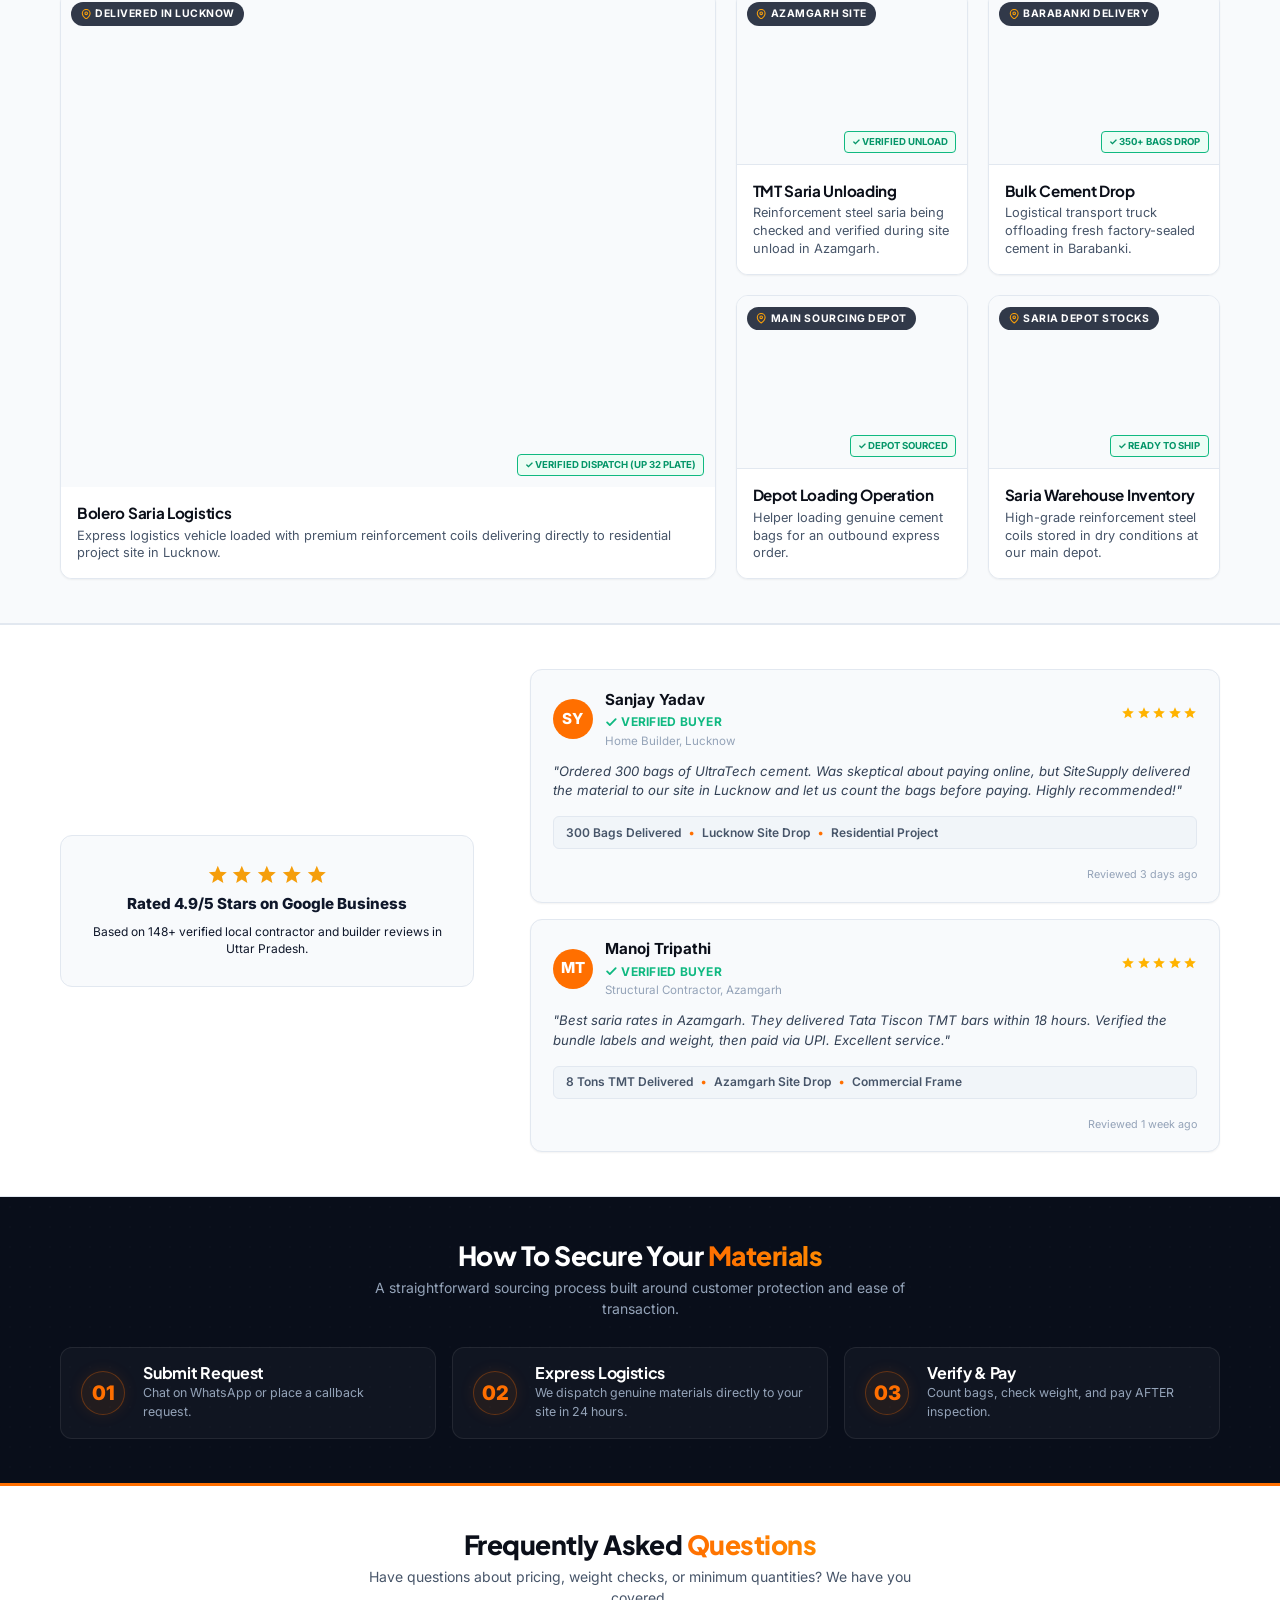
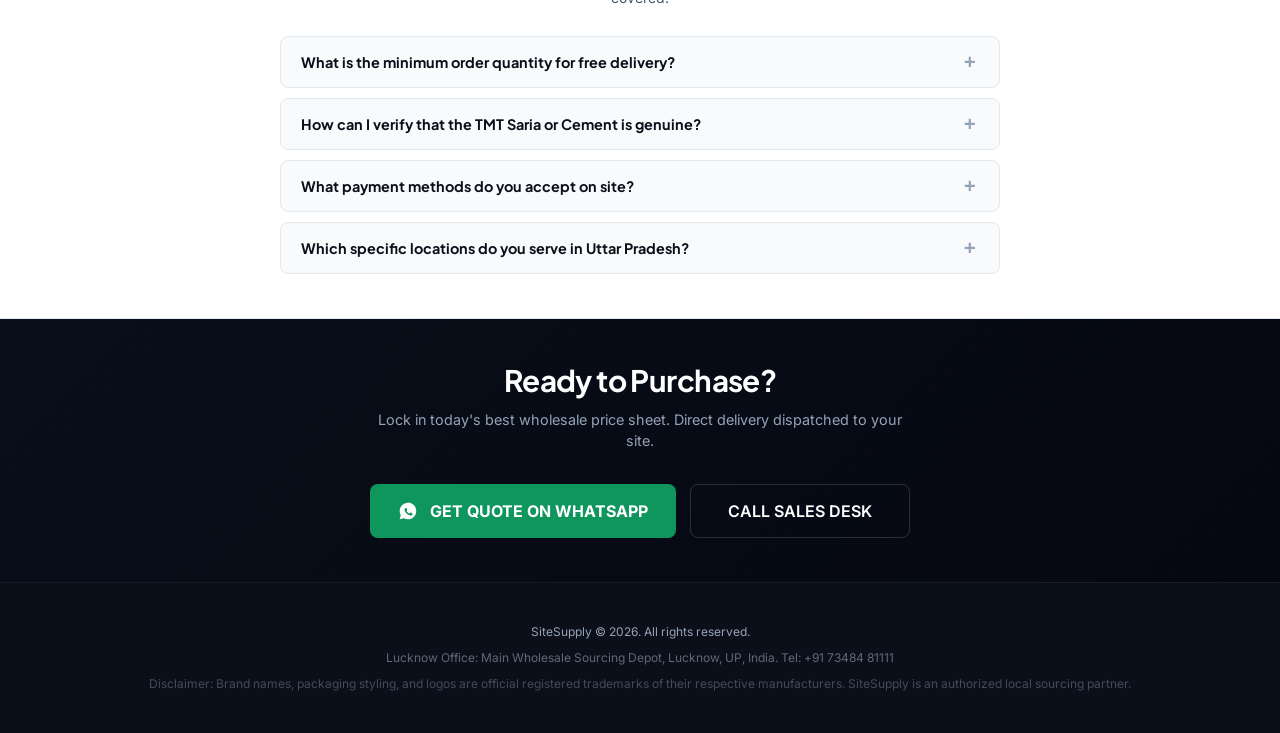
==== commit 540cd0dc: "Host all external image assets locally (logo, favicon, cement & TMT images) to prevent broken images" ====
--- a/supplysite-landing/index.html
+++ b/supplysite-landing/index.html
@@ -20,7 +20,7 @@
   <meta property="og:title" content="Wholesale Cement & TMT Saria | SiteSupply Lucknow">
   <meta property="og:description" content="Get genuine building materials at wholesale rates. Free delivery within 24 hours. Pay after delivery. Inspect weight and brand seals on site before payment.">
   <meta property="og:image" content="_images/New design for armchair (7).jpeg">
-  <meta property="og:url" content="https://sitesupply.co.in">
+  <meta property="og:url" content="https://sale.sitesupply.in">
   <meta property="og:type" content="website">
 
   <!-- Voice Search & GEO Optimization Tags -->
@@ -30,7 +30,7 @@
   <meta name="ICBM" content="26.8467, 80.9462">
 
   <!-- Favicon -->
-  <link rel="icon" href="https://sitesupply.co.in/public/assets/front-end/img/sitesupply-favicon.png" sizes="16x16" type="image/png">
+  <link rel="icon" href="_images/sitesupply-favicon.png" sizes="16x16" type="image/png">
   
   <!-- Google Fonts Preload to reduce Contentful Paint Layout Shift (CLS) -->
   <link rel="preconnect" href="https://fonts.googleapis.com">
@@ -41,17 +41,17 @@
   </noscript>
 
   <!-- Core Page Stylesheet -->
-  <link rel="stylesheet" href="index.css?v=1.2.0">
+  <link rel="stylesheet" href="index.css?v=1.2.1">
 
   <!-- Structured Local Business Schema for GEO & AEO Voice Search -->
   <script type="application/ld+json">
   {
     "@context": "https://schema.org",
     "@type": "LocalBusiness",
-    "@id": "https://sitesupply.co.in/#localbusiness",
+    "@id": "https://sale.sitesupply.in/#localbusiness",
     "name": "SiteSupply",
-    "image": "https://sitesupply.co.in/public/assets/front-end/img/logo.png",
-    "url": "https://sitesupply.co.in",
+    "image": "https://sale.sitesupply.in/_images/logo.png",
+    "url": "https://sale.sitesupply.in",
     "telephone": "+917348481111",
     "priceRange": "$$",
     "address": {
@@ -98,7 +98,7 @@
   <header class="site-header">
     <div class="container site-header-inner">
       <a href="#" class="header-logo" aria-label="SiteSupply Home">
-        <img src="https://sitesupply.co.in/public/assets/front-end/img/logo.png" alt="SiteSupply Logo" width="200" height="50">
+        <img src="_images/logo.png" alt="SiteSupply Logo" width="200" height="50">
       </a>
       <nav class="header-nav">
         <a href="#hero" class="nav-link">Home</a>
@@ -159,7 +159,7 @@
               </div>
             </div>
             <div class="hero-cement-item">
-              <img src="https://sitesupply.co.in/public/assets/new-landing/images/ultratech%20cement.jpeg" alt="UltraTech PPC Cement Bag" class="hero-cement-img">
+              <img src="_images/ultratech_cement.jpeg" alt="UltraTech PPC Cement Bag" class="hero-cement-img">
               <div class="hero-cement-details">
                 <span class="hero-cement-name">UltraTech PPC</span>
                 <span class="hero-cement-sub">India's No.1 Choice</span>
@@ -283,7 +283,7 @@
               <span class="card-badge">India's No. 1</span>
             </div>
             <div class="product-image-container">
-              <img src="https://sitesupply.co.in/public/assets/new-landing/images/ultratech%20cement.jpeg" alt="UltraTech PPC Cement" loading="lazy" width="240" height="320">
+              <img src="_images/ultratech_cement.jpeg" alt="UltraTech PPC Cement" loading="lazy" width="240" height="320">
             </div>
             <div class="product-info-wrap">
               <h3 class="product-card-title">UltraTech PPC</h3>
@@ -314,7 +314,7 @@
               <span class="card-badge">Water Shield</span>
             </div>
             <div class="product-image-container">
-              <img src="https://sitesupply.co.in/public/assets/new-landing/images/ultratech%20weather.jpeg" alt="UltraTech Premium Cement" loading="lazy" width="240" height="320">
+              <img src="_images/ultratech_premium.jpeg" alt="UltraTech Premium Cement" loading="lazy" width="240" height="320">
             </div>
             <div class="product-info-wrap">
               <h3 class="product-card-title">UltraTech Premium</h3>
@@ -450,7 +450,7 @@
             </div>
             
             <div class="product-image-container">
-              <img src="https://sitesupply.co.in/public/assets/new-landing/images/tata%20550.jpeg" alt="Tata Tiscon 550SD Saria" loading="lazy" width="240" height="320">
+              <img src="_images/tata_tiscon.jpeg" alt="Tata Tiscon 550SD Saria" loading="lazy" width="240" height="320">
             </div>
 
             <div class="product-info-wrap">
@@ -520,7 +520,7 @@
             </div>
             
             <div class="product-image-container">
-              <img src="https://sitesupply.co.in/public/assets/landing-page/images/RHL%20GOLD.png" alt="Kamdhenu NXT TMT Steel" loading="lazy" width="240" height="320">
+              <img src="_images/steel.jpeg" alt="Kamdhenu NXT TMT Steel" loading="lazy" width="240" height="320">
             </div>
 
             <div class="product-info-wrap">
@@ -923,17 +923,17 @@
             </div>
             <!-- Logo 3: UltraTech -->
             <div class="logo-card">
-              <img src="https://sitesupply.co.in/public/assets/new-landing/images/ultratech%20cement.jpeg" alt="UltraTech Cement" loading="lazy" width="120" height="150">
+              <img src="_images/ultratech_cement.jpeg" alt="UltraTech Cement" loading="lazy" width="120" height="150">
               <span class="logo-label">UltraTech Cement</span>
             </div>
             <!-- Logo 4: Tata Tiscon -->
             <div class="logo-card">
-              <img src="https://sitesupply.co.in/public/assets/new-landing/images/Tata.jpg" alt="Tata Steel Tiscon Saria" loading="lazy" width="120" height="150">
+              <img src="_images/tata_logo.jpg" alt="Tata Steel Tiscon Saria" loading="lazy" width="120" height="150">
               <span class="logo-label">Tata Tiscon TMT</span>
             </div>
             <!-- Logo 5: RHL Gold -->
             <div class="logo-card">
-              <img src="https://sitesupply.co.in/public/assets/new-landing/images/RHL.jpeg" alt="RHL Gold Saria" loading="lazy" width="120" height="150">
+              <img src="_images/rhl_gold.jpeg" alt="RHL Gold Saria" loading="lazy" width="120" height="150">
               <span class="logo-label">RHL Gold TMT</span>
             </div>
             <!-- Logo 6: Kamdhenu -->
